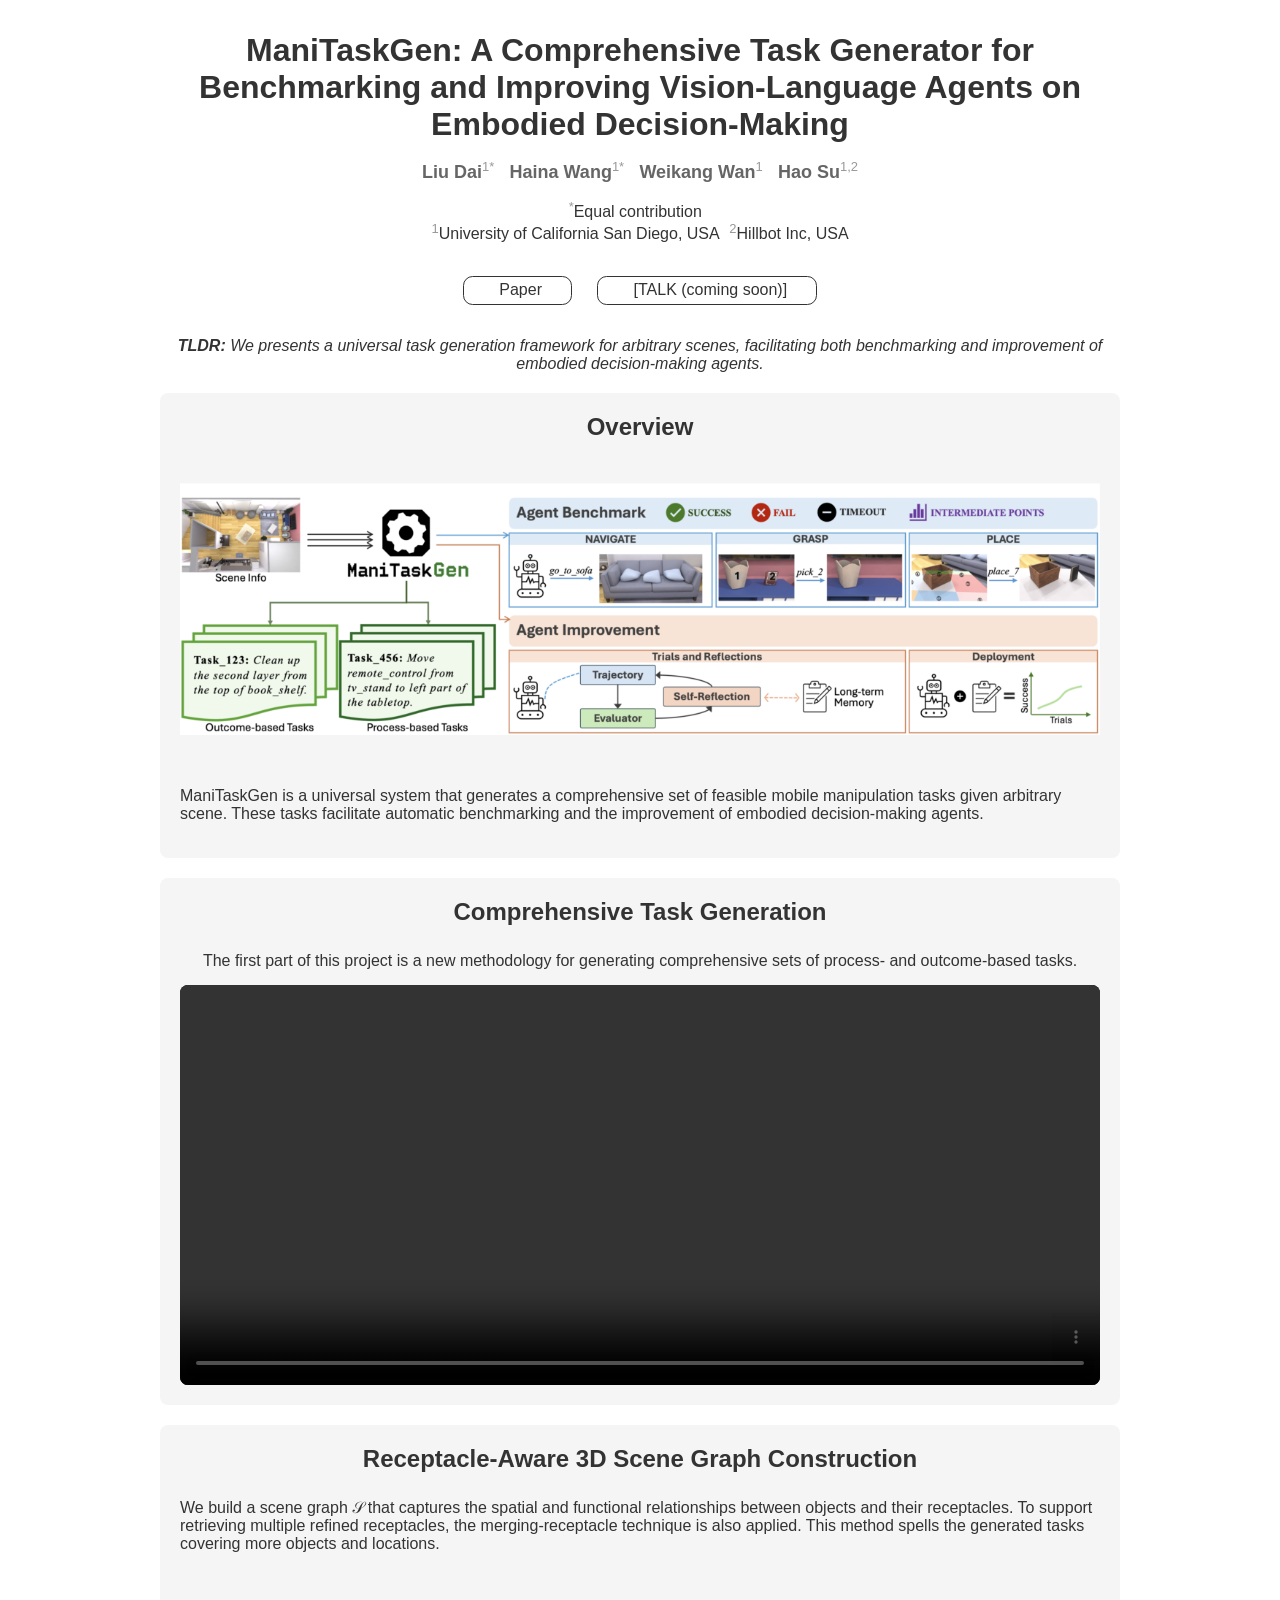
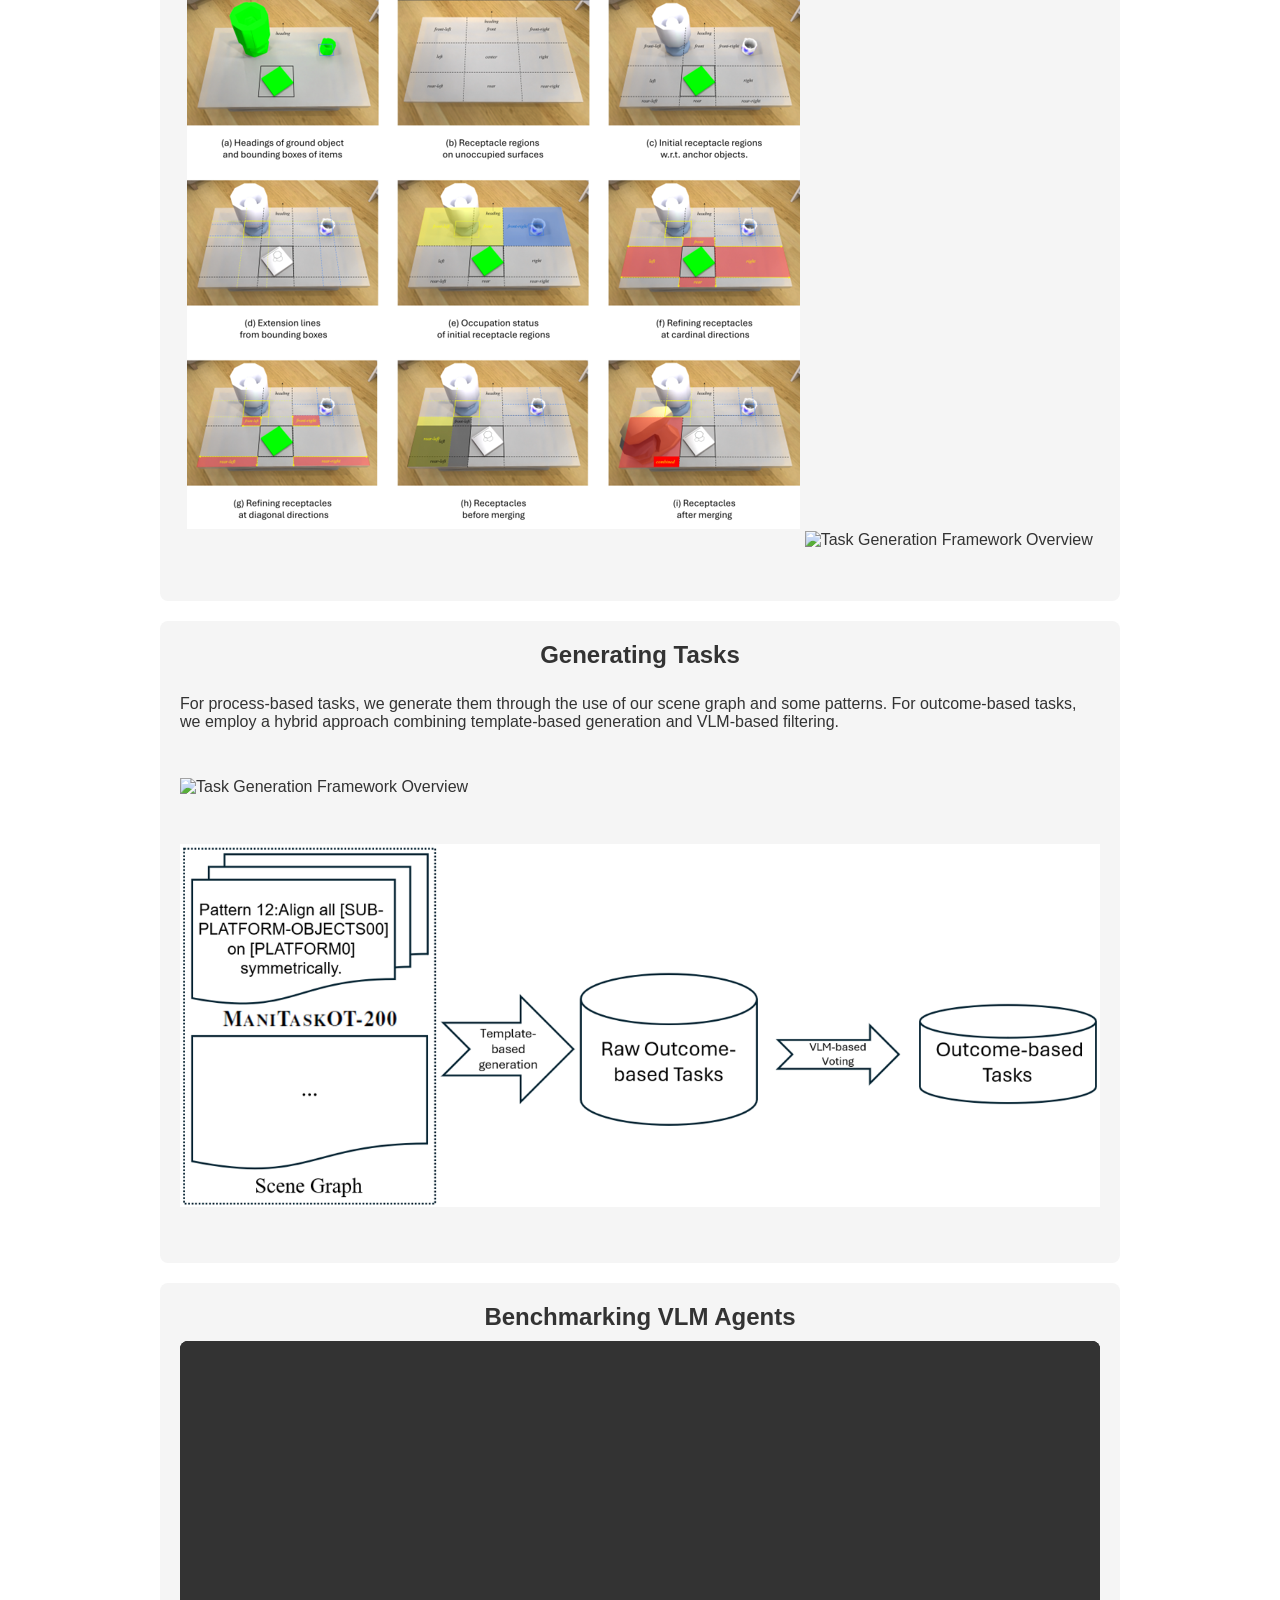
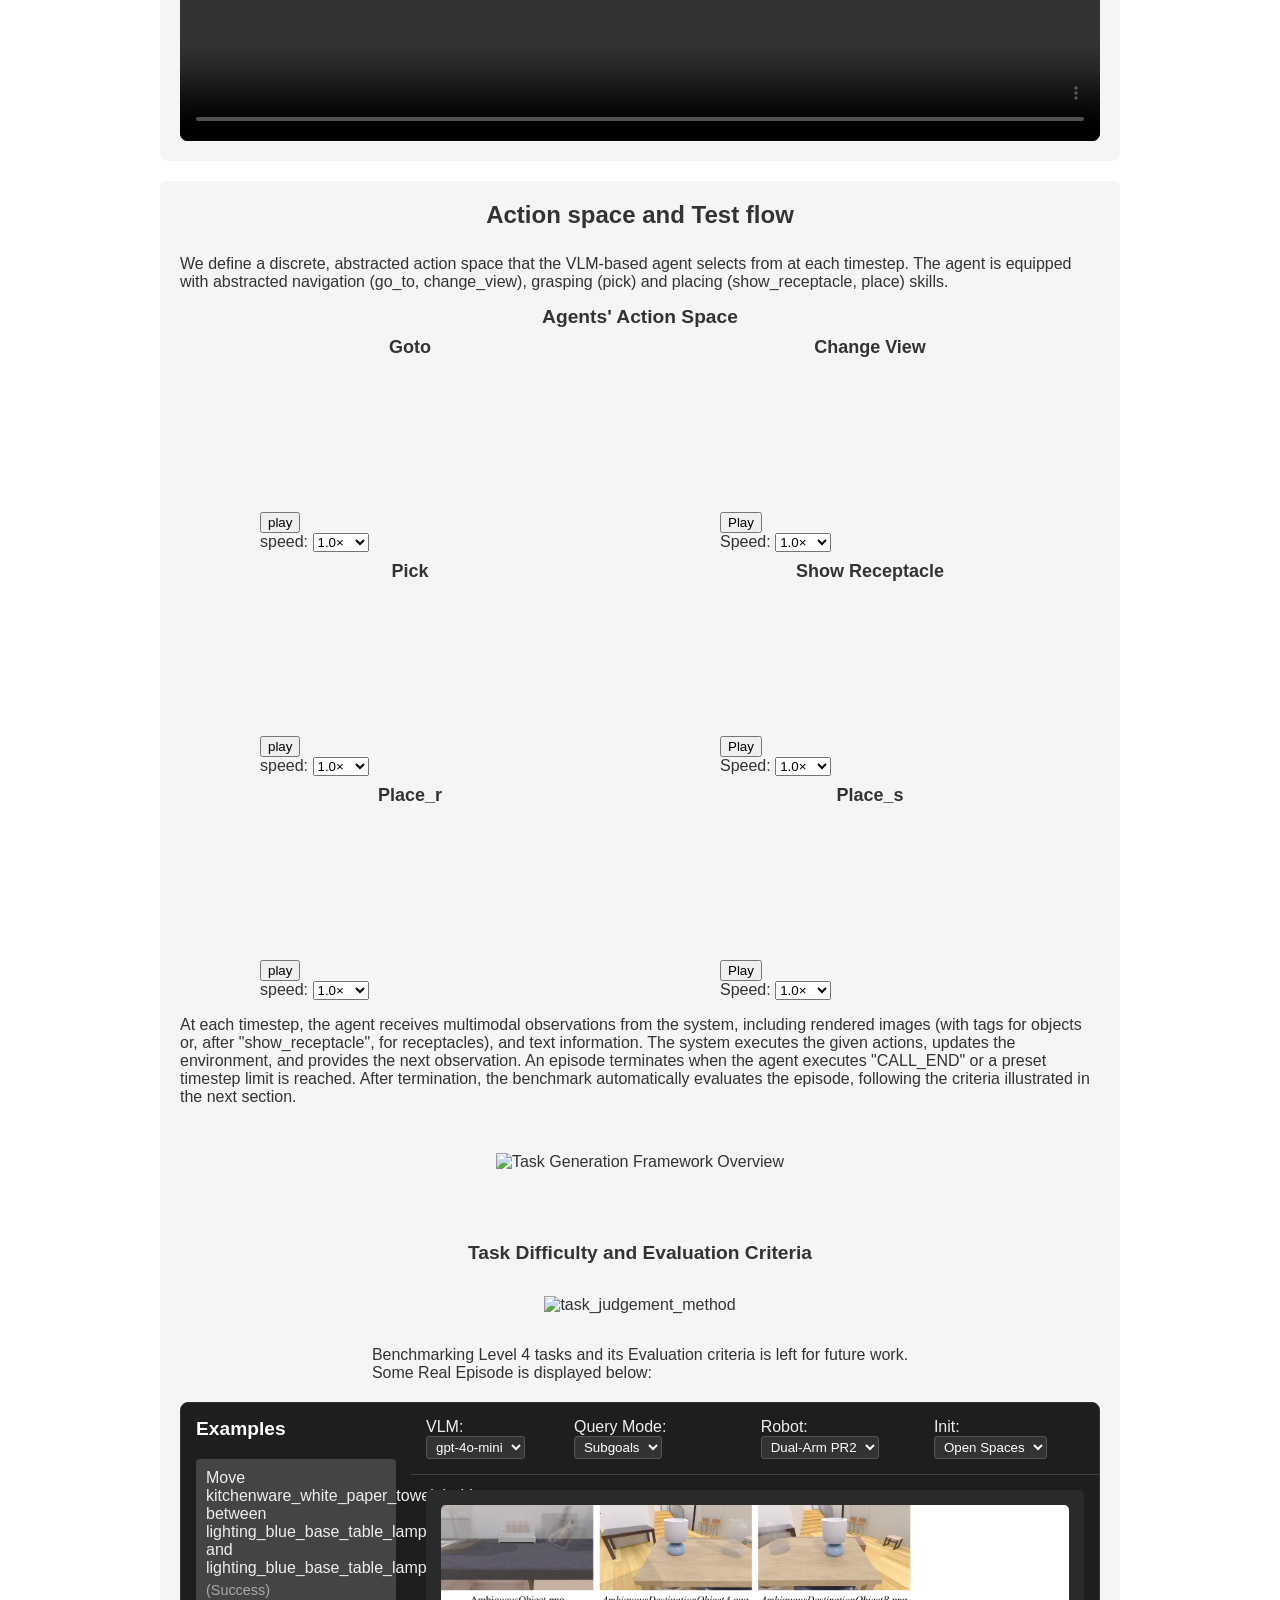
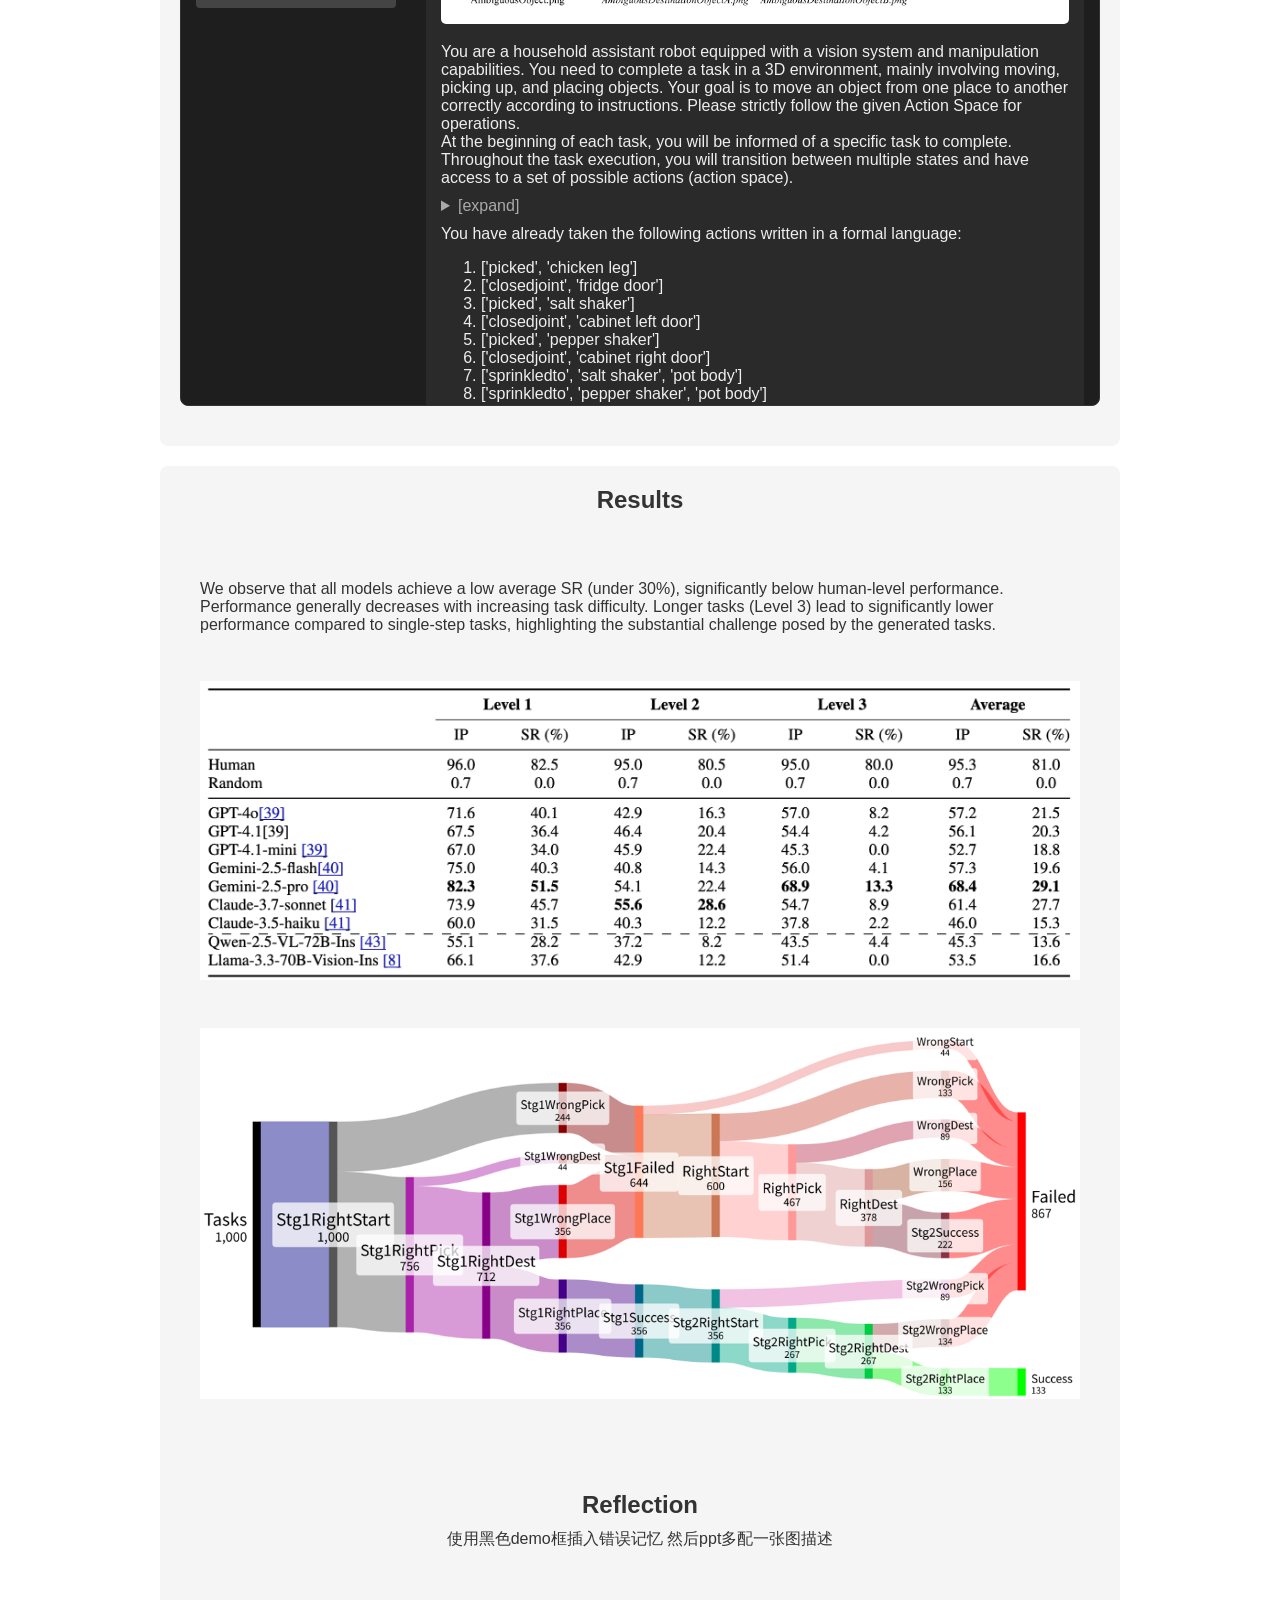
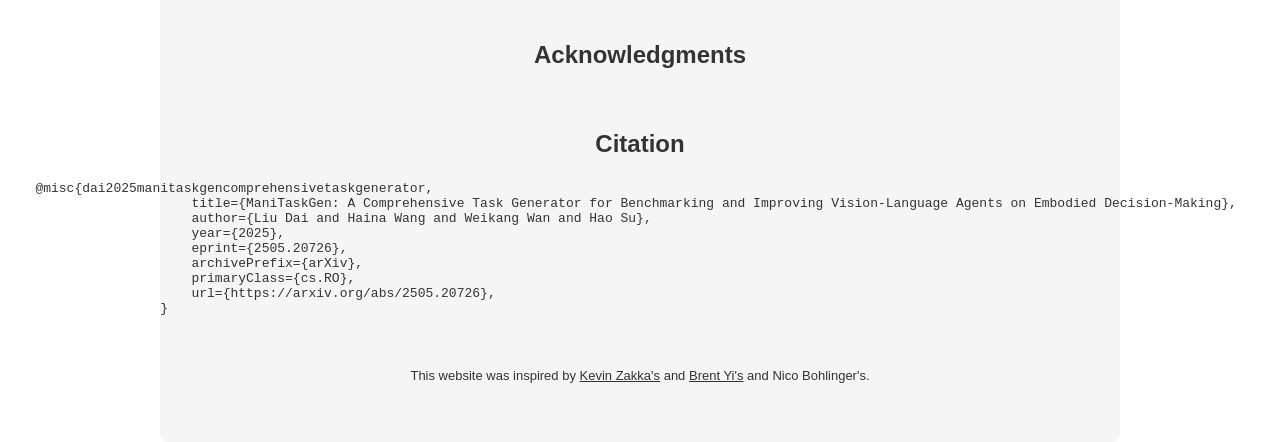
==== index.html @ 6627d614 "updated" ====
<!DOCTYPE html>
<html lang="en">

<head>
    <meta charset="UTF-8">
     <title>ManiTaskGen: A Comprehensive Task Generator for
Benchmarking and Improving Vision-Language
Agents on Embodied Decision-Making</title>
    <link rel="stylesheet" href="custom.css">
    <link rel="icon" type="image/x-icon" href="./images/favicon.png">
</head>

<body>
    <h1 hidden></h1>

    <script src="https://kit.fontawesome.com/02e2ed10b8.js" crossorigin="anonymous"></script>

    <div>
        <div id="title-container">
            <p id="paper-title">ManiTaskGen: A Comprehensive Task Generator for
Benchmarking and Improving Vision-Language
Agents on Embodied Decision-Making</p>

            <div id="authors">
                <div>
                    <a class="author" href="https://liudai.notion.site/" target="_blank">Liu Dai<sup>1*</sup></a>
                    <a class="author" href="https://www.linkedin.com/in/haina-wang-58b91032b/" target="_blank">Haina Wang<sup>1*</sup></a>
                    <a class="author" href="https://www.ias.informatik.tu-darmstadt.de/Team/NicoBohlinger"
                        target="_blank">Weikang Wan<sup>1</sup></a>
                    <a class="author" href="https://cseweb.ucsd.edu/~haosu/" target="_blank">Hao Su<sup>1,2</sup></a>
                </div>
            </div>

            <div id="affiliations">
                <p class="affiliation"><sup>*</sup>Equal contribution</p>
                <p class="affiliation"><sup>1</sup>University of California San Diego, USA</p>
                <p class="affiliation"><sup>2</sup>Hillbot Inc, USA</p>
            </div>
        </div>

        <div id="social-buttons">
            <a href="https://arxiv.org/abs/2505.20726" target="_blank" class="social-button">
                <i class="fa fa-file-pdf"></i>
                <p>Paper</p>
            </a>
            <a href="https://youtu.be/62OBDgrQYw4" target="_blank" class="social-button">
                <i class="fa fa-youtube"></i>
                <p>[TALK (coming soon)]</p>
            </a>
        </div>

        <div id="tldr-container">
            <p id="tldr-text"><span id="tldr-first">TLDR:</span> We presents a universal task generation framework for arbitrary scenes, facilitating
both benchmarking and improvement of embodied decision-making agents. </p>
        </div>

        
        <div class="section-container">
            <p class="section-header">Overview</p>
            
            <!-- 插入图片 -->
            <div class="section-image-container">
                <img src="images/ManiTaskGen_framework.png" alt="Task Generation Framework Overview" class="section-image">
            </div>

            <p class="section-text">
               ManiTaskGen is a universal system that generates a comprehensive set of feasible mobile manipulation tasks given arbitrary scene. These tasks facilitate automatic benchmarking and the improvement of embodied decision-making agents.
            </p>
        </div>

        
        <div class="section-container">
            <p class="section-header">Comprehensive Task Generation </p>
            <p class="section-text">
                The first part of this project is a new methodology for generating comprehensive sets of process- and outcome-based tasks.
            </p>
             <video class="demo-video" controls>
                <source src="videos/task_gen.mp4" type="video/mp4">
            </video>
            
        </div>

        <div class="section-container">
            <p class="section-header">Receptacle-Aware 3D Scene Graph Construction</p>
            <p class="section-text">
                We build a scene graph 𝒮 that captures the spatial and functional relationships between objects and their receptacles. To support retrieving multiple refined receptacles, the merging-receptacle technique is also applied.
                This method spells the generated tasks covering more objects and locations.
            </p>
            <div class="section-image-container">
                <img src="images/receptacles.png" alt="Task Generation Framework Overview" class="section-image">
                <img src="images/heatmap.png" alt="Task Generation Framework Overview" class="section-image">
            </div>
        </div>

        <div class="section-container">
            <p class="section-header">Generating Tasks</p>
            <p class="section-text">
                For process-based tasks, we generate them through the use of our scene graph and some patterns.
                For outcome-based tasks, we employ a hybrid approach combining template-based generation and VLM-based filtering.
            </p>
            <div class="section-image-container">
                <img src="images/atomic_tasks.png" alt="Task Generation Framework Overview" class="section-image">
                <img src="images/outcome_based_tasks.png" alt="Task Generation Framework Overview" class="section-image">
            </div>
        </div>

        

        <div class="section-container">
            <p class="section-header">Benchmarking VLM Agents</p>
            <video class="demo-video" controls>
                <source src="videos/demo.mp4" type="video/mp4">
            </video>
        </div>

       

        

        <div class="section-container">
            <p class="section-header">Action space and Test flow</p>
            <p class="section-text">
                We define a discrete, abstracted action space that the VLM-based agent selects from at each timestep. The agent is equipped with abstracted navigation (go_to, change_view), grasping (pick) and placing (show_receptacle, place) skills.
            </p>

            <div class="section-deployment-video-container">
            <p class="section-deployment-video-container-header">Agents' Action Space</p>
                
                <div class="section-deployment-video-row">
                    <div class="deployment-video-block">
                        <p class="deployment-video-header">Goto</p>
                        <div class="video-container">
                            <video class="control-video">
                                <source src="videos/goto_mp4.mp4" type="video/mp4">
                                Your browser does not support HTML5 video
                            </video>
                            <div class="video-controls">
                                <button class="play-button">play</button>
                                <div class="speed-control">
                                    <label>speed:</label>
                                    <select class="speed-selector">
                                        <option value="0.5">0.5×</option>
                                        <option value="0.75">0.75×</option>
                                        <option value="1" selected>1.0×</option>
                                        <option value="1.5">1.5×</option>
                                    </select>
                                </div>
                            </div>
                        </div>
                    </div>
                    
                    <div class="deployment-video-block">
                        <p class="deployment-video-header">Change View</p>
                        <div class="video-container">
                            <video class="control-video">
                                <source src="videos/change_view_mp4.mp4" type="video/mp4">
                                Your browser does not support HTML5 video
                            </video>
                            <div class="video-controls">
                                <button class="play-button">Play</button>
                                <div class="speed-control">
                                    <label>Speed:</label>
                                    <select class="speed-selector">
                                        <option value="0.5">0.5×</option>
                                        <option value="0.75">0.75×</option>
                                        <option value="1" selected>1.0×</option>
                                        <option value="1.5">1.5×</option>
                                    </select>
                                </div>
                            </div>
                        </div>
                    </div>
                </div>
                
                <div class="section-deployment-video-row">
                    <div class="deployment-video-block">
                        <p class="deployment-video-header">Pick</p>
                        <div class="video-container">
                            <video class="control-video">
                                <source src="videos/pick_mp4.mp4" type="video/mp4">
                                Your browser does not support HTML5 video
                            </video>
                            <div class="video-controls">
                                <button class="play-button">play</button>
                                <div class="speed-control">
                                    <label>speed:</label>
                                    <select class="speed-selector">
                                        <option value="0.5">0.5×</option>
                                        <option value="0.75">0.75×</option>
                                        <option value="1" selected>1.0×</option>
                                        <option value="1.5">1.5×</option>
                                    </select>
                                </div>
                            </div>
                        </div>
                    </div>
                    
                    <div class="deployment-video-block">
                        <p class="deployment-video-header">Show Receptacle</p>
                        <div class="video-container">
                            <video class="control-video">
                                <source src="videos/show_receptacle_mp4.mp4" type="video/mp4">
                                Your browser does not support HTML5 video
                            </video>
                            <div class="video-controls">
                                <button class="play-button">Play</button>
                                <div class="speed-control">
                                    <label>Speed:</label>
                                    <select class="speed-selector">
                                        <option value="0.5">0.5×</option>
                                        <option value="0.75">0.75×</option>
                                        <option value="1" selected>1.0×</option>
                                        <option value="1.5">1.5×</option>
                                    </select>
                                </div>
                            </div>
                        </div>
                    </div>
                </div>

                <div class="section-deployment-video-row">
                    <div class="deployment-video-block">
                        <p class="deployment-video-header">Place_r</p>
                        <div class="video-container">
                            <video class="control-video">
                                <source src="videos/place_r_mp4.mp4" type="video/mp4">
                                Your browser does not support HTML5 video
                            </video>
                            <div class="video-controls">
                                <button class="play-button">play</button>
                                <div class="speed-control">
                                    <label>speed:</label>
                                    <select class="speed-selector">
                                        <option value="0.5">0.5×</option>
                                        <option value="0.75">0.75×</option>
                                        <option value="1" selected>1.0×</option>
                                        <option value="1.5">1.5×</option>
                                    </select>
                                </div>
                            </div>
                        </div>
                    </div>
                    
                    <div class="deployment-video-block">
                        <p class="deployment-video-header">Place_s</p>
                        <div class="video-container">
                            <video class="control-video">
                                <source src="videos/place_s_mp4.mp4" type="video/mp4">
                                Your browser does not support HTML5 video
                            </video>
                            <div class="video-controls">
                                <button class="play-button">Play</button>
                                <div class="speed-control">
                                    <label>Speed:</label>
                                    <select class="speed-selector">
                                        <option value="0.5">0.5×</option>
                                        <option value="0.75">0.75×</option>
                                        <option value="1" selected>1.0×</option>
                                        <option value="1.5">1.5×</option>
                                    </select>
                                </div>
                            </div>
                        </div>
                    </div>
                </div>
               


            </div>

            <p class="section-text">
               At each timestep, the agent receives multimodal observations from the system, including rendered images (with tags for objects or, after "show_receptacle", for receptacles), and text information. The system executes the given actions, updates the environment, and provides the next observation. An episode terminates when the agent executes "CALL_END" or a preset timestep limit is reached. After termination, the benchmark automatically evaluates the episode, following the criteria illustrated in the next section.
            </p>
            <div class="section-image-container">
                <img src="images/testflow.png" alt="Task Generation Framework Overview" class="section-image">
            </div>


            <p class="section-sub-header" style="text-align: center;">Task Difficulty and Evaluation Criteria</p>
            
            <div class="section-image-container">
                <img src="images/task_judgement.png" alt="task_judgement_method" class="section-image">
            </div>


            <div class="task-levels" sylte="text-align: left;">
                              
                <p> Benchmarking Level 4 tasks and its Evaluation criteria is left for future work.</p>
                <p> Some Real Episode is displayed below: </p>
           
            </div>
                
                
                
        

        
        <div class="demo-container">
            <div class="task-panel">
                <h3>Examples</h3>
                <div class="task-item selected">
                <p>Move kitchenware_white_paper_towel_holder between lighting_blue_base_table_lamp and lighting_blue_base_table_lamp</p>
                <p class="task-description">(Success)</p>
                </div>
            </div>
            
            <div class="chat-interface">
                <div class="control-panel">
                <div class="control-group">
                    <label>VLM:</label>
                    <select class="control-select">
                    <option selected>gpt-4o-mini</option>
                    </select>
                </div>
                
                <div class="control-group">
                    <label>Query Mode:</label>
                    <select class="control-select">
                    <option selected>Subgoals</option>
                    </select>
                </div>
                
                <div class="control-group">
                    <label>Robot:</label>
                    <select class="control-select">
                    <option selected>Dual-Arm PR2</option>
                    </select>
                </div>
                
                <div class="control-group">
                    <label>Init:</label>
                    <select class="control-select">
                    <option selected>Open Spaces</option>
                    </select>
                </div>
                </div>
                
                <div class="chat-content">
                <div class="chat-message robot-message">
                    <div class="message-image">
                    <img src="images/steps/success_episode_picture/step0.PNG" alt="Kitchen scene with robot">
                    </div>
                    <div class="message-text">
                    
                    <p>You are a household assistant robot equipped with a vision system and manipulation capabilities. You need to complete a task in a 3D environment, mainly involving moving, picking up, and placing objects. Your goal is to move an object from one place to another correctly according to instructions. Please strictly follow the given Action Space for operations.</p>
                    
                    <p>At the beginning of each task, you will be informed of a specific task to complete. Throughout the task execution, you will transition between multiple states and have access to a set of possible actions (action space).</p>

                    <details class="expandable">
                        <summary>[expand]</summary>
                        <div class="expanded-content">
                        <p>['chicken leg', 'cabinet right door', 'cabinet left door', 'cabinet', 'stove on the left', 'stove on the right', 'counter top on the left', 'counter top on the right', 'pot lid', 'pot body', 'pot bottom', 'stove knob on the right', 'stove knob on the left', 'kitchen sink', 'faucet handle', 'fridge', 'fridge door', 'fridge shelf', 'salt shaker', 'pepper shaker'].</p>
                        
                        <p>Currently, you can see the following objects:<br>
                        "the pot lid is on the stove on the left,<br>
                        the pot body is on the counter top on the right,<br>
                        the chicken leg is on the fridge shelf,<br>
                        the salt shaker is in the cabinet,<br>
                        the pepper shaker is in the cabinet,<br>
                        cabinet right door is partially open,<br>
                        cabinet left door is partially open,<br>
                        fridge door is partially open,<br>
                        stove knob on the right is turned off,<br>
                        stove knob on the left is turned off,<br>
                        faucet handle is turned off"</p>
                        </div>
                    </details>
                    
                    <p>You have already taken the following actions written in a formal language:</p>
                    <ol>
                        <li>['picked', 'chicken leg']</li>
                        <li>['closedjoint', 'fridge door']</li>
                        <li>['picked', 'salt shaker']</li>
                        <li>['closedjoint', 'cabinet left door']</li>
                        <li>['picked', 'pepper shaker']</li>
                        <li>['closedjoint', 'cabinet right door']</li>
                        <li>['sprinkledto', 'salt shaker', 'pot body']</li>
                        <li>['sprinkledto', 'pepper shaker', 'pot body']</li>
                    </ol>
                    
                    <p>Currently, the robot is holding some objects. The right hand is holding pepper shaker. The left hand is holding salt shaker.</p>
                    
                    <p>You just failed at planning for subgoals ['holding', 'pot lid']. So please do not list this subgoals as the first subgoals to achieve in your answer.</p>
                    
                    <p>You are a mobile robot with two arms. You must obey the following commonsense rules:</p>
                    
                    <details class="expandable">
                        <summary>[expand]</summary>
                        <div class="expanded-content">
                        <ol>
                            <li>You must have at least one empty hand before you can pick up an object or open or close a joint.</li>
                            <li>When you sprinkle or pour something into a container, there must not be objects placed on top of the container.</li>
                            <li>You can only take actions on objects that you can see.</li>
                            <li>If you cannot see an object, it may be behind a door or inside drawer.</li>
                            <li>If you cannot see the inside of a space, you must open its door or drawer before you can pick objects from it or place objects inside it.</li>
                        </ol>
                        </div>
                    </details>
                    </div>
                </div>
                
                <div class="chat-message human-message">
                    <div class="message-text">
                    <ol>
                        <li>Open the cabinet left door.</li>
                        <li>Pick up the pot lid from the cabinet.</li>
                        <li>Close the cabinet left door.</li>
                        <li>Place the pot lid on the pot body on the counter top on the right.</li>
                        <li>Turn on the stove knob on the left.</li>
                        <li>Wait for the chicken leg in the pot body to cook.</li>
                    </ol>
                    </div>
                </div>
                </div>
            </div>
            </div>

         
        </div>

        <div class="section-container">
            <p class="section-header">Results</p>
            

            
        
            <div class="section-container">
               
                <p class="section-text">
                    We observe that all models achieve a low average SR (under 30%), significantly below human-level performance. Performance generally decreases with increasing task difficulty. Longer tasks (Level 3) lead to significantly lower performance compared to single-step tasks, highlighting the substantial challenge posed by the generated tasks.
                </p>
                <img src="images/result_table.png" alt="result_table" class="section-image">
                <img src="images/sankey_diagram.png" alt="result_table" class="section-image">
            </div>

        <div class="section-container">
            <p class="section-header">Reflection</p>

            使用黑色demo框插入错误记忆

            然后ppt多配一张图描述


            <p class="section-text">
            </p>
        </div>

        <div class="section-container">
            <p class="section-header">Acknowledgments</p>
            <p class="section-text">
            </p>
        </div>

        
            <p class="section-header">Citation</p>
            <div class="citation-content">
                <pre>@misc{dai2025manitaskgencomprehensivetaskgenerator,
                    title={ManiTaskGen: A Comprehensive Task Generator for Benchmarking and Improving Vision-Language Agents on Embodied Decision-Making}, 
                    author={Liu Dai and Haina Wang and Weikang Wan and Hao Su},
                    year={2025},
                    eprint={2505.20726},
                    archivePrefix={arXiv},
                    primaryClass={cs.RO},
                    url={https://arxiv.org/abs/2505.20726}, 
                }</pre>
            </div>
       

        <div id="website-inspiration">
            <p>This website was inspired by <a href="https://kzakka.com/robopianist/">Kevin Zakka's</a> and <a
                    href="https://brentyi.github.io/tilted/">Brent Yi's</a> and <a href="embodiment-scaling-laws.github.io/">  </a> Nico Bohlinger's</a>.
            </p>
        </div>
    </div>
</body>

<script>
document.addEventListener('DOMContentLoaded', function() {
    // 获取所有视频元素
    const videos = document.querySelectorAll('.control-video');
    
    videos.forEach(video => {
        const container = video.closest('.video-container');
        const playButton = container.querySelector('.play-button');
        const speedSelector = container.querySelector('.speed-selector');
        
        // 播放/暂停功能
        playButton.addEventListener('click', function() {
            if (video.paused || video.ended) {
                video.play();
                playButton.textContent = 'Pause';
            } else {
                video.pause();
                playButton.textContent = 'Play';
            }
        });
        
        // 速度控制功能
        speedSelector.addEventListener('change', function() {
            video.playbackRate = parseFloat(this.value);
        });
        
        // 视频结束后重置按钮
        video.addEventListener('ended', function() {
            playButton.textContent = 'Play';
        });
        
        // 点击视频本身也能播放/暂停
        video.addEventListener('click', function() {
            if (video.paused || video.ended) {
                video.play();
                playButton.textContent = 'Pause';
            } else {
                video.pause();
                playButton.textContent = 'Play';
            }
        });
    });
});
</script>

</html>
---- custom.css ----
body{
    font-family: 'Open Sans', sans-serif;
    max-width: 60em;
    margin: 0 auto;
    color: #333;
    background-color: white;
}

p {
    margin: 0;
}

#title-container {
    display: flex;
    flex-direction: column;
    justify-content: center;
    align-items: center;
    margin-top: 2em;
}

#paper-title {
    font-family: 'Lato', sans-serif;
    font-size: xx-large;
    font-weight: bold;
    text-align: center;
}

#authors{
    margin-top: 1em;
    display: flex;
    flex-wrap: wrap;
    justify-content: center;
}

.author {
    margin-right: 0.6em;
    font-weight: 600;
    color: #666;
    font-size: large;
    text-decoration: none;
}

.ack-author {
    text-decoration: none;
}

.author:hover {
    text-decoration: underline;
}

#authors .author:last-child {
    margin-right: 0;
}

.author sup {
    font-size: small;
    font-weight: normal;
    color: #999;
}

#affiliations {
    margin-top: 1em;
    display: flex;
    flex-wrap: wrap;
    justify-content: center;
}

.affiliation {
    margin-right: 0.6em;
    font-size: medium;
    color: #333;
}

#affiliations .affiliation:last-child {
    margin-right: 0;
}


#affiliations .affiliation:first-child {
    flex: 1 100%;
    text-align: center;
}

.affiliation sup {
    font-size: small;
    font-weight: normal;
    color: #999;
}

#conference-name {
    margin-top: 1em;
    font-size: medium;
    font-weight: bold;
    color: #333;
    text-align: center;
}

#social-buttons {
    margin-top: 2em;
    display: flex;
    justify-content: center;
}

.social-button {
    margin-right: 1.6em;
    font-size: medium;
    color: #333;
    display: flex;
    align-items: center;
    text-decoration: none;
    border: 1px solid #333;
    padding: 0.3em 1.8em;
    border-radius: 0.6em;
    cursor: pointer;
}

.social-button:hover {
    box-shadow: 0 0 0 0.1em #333;
}

.social-button:last-child {
    margin-right: 0;
}

.social-button i {
    margin-right: 0.4em;
}

#tldr-container {
    margin-top: 2em;
    text-align: center;
    font-style: italic;
}

#tldr-first {
    font-weight: bold;
}

.section-container {
    margin-top: 3em;
    display: flex;
    flex-direction: column;
    align-items: center;
}

.section-header {
    font-size: x-large;
    font-weight: bold;
}

.section-sub-header {
    font-size: larger;
    font-weight: bold;
    align-self: normal;
    margin-top: 2em;
}

.section-text {
    margin-top: 1em;
}

.section-text a {
    color: #333;
}

.highlighted-text {
    color: #c49329;
    font-weight: bold;
}

.section-image {
    margin-top: 2em;
    max-width: 100%;
    margin-bottom: 1em;
}

.section-image:last-child {
    margin-bottom: 2em;
}

.section-gif-container {
    display: flex;
}

.section-gif {
    width: 9vw;
    margin-bottom: -1em;
}

.gif-text-morphology-class{
    font-size: large;
    font-weight: bold;
    align-content: center;
    width: 9vw;
    text-align: center;
}

.section-gif-header-container {
    display: flex;
}

.section-gif-header {
    font-size: large;
    font-weight: bold;
    width: 9vw;
    text-align: center;
    margin-bottom: 1em;
}

.section-video {
    margin-top: 1em;
    max-width: 100%;
}

.section-deployment-video-container {
    width: 100%;
}

.section-deployment-video-container-header {
    font-size: larger;
    font-weight: bold;
    text-align: center;
}

.section-deployment-video-row {
    width: 100%;
    display: flex;
    justify-content: space-around;
    margin-top: 0em;
}

.section-deployment-video-container:last-child  {
    margin-top: 3em;
}

.deployment-video-header {
    font-size: large;
    font-weight: bold;
    text-align: center;
    margin-top: 0.5em;
}

.deployment-video {
    margin-top: 0.5em;
    max-width: 300px;
    border-radius: 0.6em;
}

.youtube-iframe {
    margin-top: 1em;
    width: 940.8px;
    height: 529.2px;
    border-radius: 0.6em;
}

.demo-video {
    width: 100%;
    height: 400px;
    border-radius: 8px;
    background-color: #000;
    object-fit: contain;
}

/* custom.css */
.fixed-size-gif {
  width: 448px;
  height: 252px;
  margin-top: 0.5em;
  margin-right: 0.5em;
  object-fit: cover; /* 防止GIF变形 */
}

@media (max-width: 768px) {
    .demo-video {
        height: 300px;
    }
}

.citation-container {
    background-color: #f8f8f8;
    padding: 1em 1em 0.3em 1em;
    margin-top: 1em;
    max-height: 200px;
    max-width: -webkit-fill-available;
    overflow: auto;
}

.citation-container pre,
.citation-container code {
    margin: 0;
    padding: 0;
    white-space: pre;
    line-height: 1.5;
}

#website-inspiration {
    margin-top: 3em;
    text-align: center;
    margin-bottom: 3em;
    font-size: small;
}

#website-inspiration a {
    color: #333;
}


/* 演示容器 */
.demo-container {
    display: flex;
    border-radius: 8px;
    overflow: hidden;
    border: 1px solid #333;
    background-color: #1e1e1e;
    color: #eee;
    max-width: 1000px;
    margin: 20px 0;
}

/* 任务面板 */
.task-panel {
    width: 200px;
    background-color: #1e1e1e;
    padding: 15px;
}

.task-panel h3 {
    margin-top: 0;
    color: white;
    font-size: 1.2em;
}

.task-item {
    background-color: #333;
    padding: 10px;
    border-radius: 4px;
    margin-top: 10px;
    cursor: pointer;
}

.task-item.selected {
    background-color: #444;
}

.task-item p {
    margin: 0;
}

.task-description {
    font-size: 0.9em;
    color: #aaa;
    margin-top: 5px !important;
}

/* 聊天界面 */
.chat-interface {
    flex-grow: 1;
    display: flex;
    flex-direction: column;
}

/* 控制面板 */
.control-panel {
    background-color: #1e1e1e;
    padding: 15px;
    display: flex;
    border-bottom: 1px solid #444;
}

.control-group {
    margin-right: 20px;
}

.control-group label {
    margin-right: 5px;
}

.control-select {
    background-color: #333;
    color: white;
    border: 1px solid #555;
    padding: 2px 5px;
    border-radius: 3px;
}

/* 聊天内容 */
.chat-content {
    flex-grow: 1;
    padding: 15px;
    overflow-y: auto;
    max-height: 500px;
}

.chat-message {
    margin-bottom: 20px;
}

.robot-message {
    background-color: #2a2a2a;
    padding: 15px;
    border-radius: 5px;
}

.human-message {
    background-color: #303030;
    padding: 15px;
    border-radius: 5px;
}

.message-image {
    margin-bottom: 15px;
}

.message-image img {
    max-width: 100%;
    border-radius: 5px;
}

/* 可折叠内容 */
.expandable {
    margin: 10px 0;
}

.expandable summary {
    cursor: pointer;
    color: #aaa;
}

.expanded-content {
    margin-top: 10px;
    padding: 10px;
    background-color: #333;
    border-radius: 5px;
}

.expanded-text-content {
    margin-top: 10px;
    padding: 10px;
    background-color: #f5f5f5;
    border-radius: 5px;
}

/* 章节容器 */
.section-container {
    background-color: #f5f5f5;
    padding: 20px;
    border-radius: 8px;
    margin-top: 20px;
}

.section-header {
    font-size: 1.5em;
    margin-top: 0;
    margin-bottom: 10px;
    font-weight: bold;
}

.section-text {
    margin-bottom: 15px;
}

/* YouTube 嵌入视频 */
.youtube-iframe {
    width: 100%;
    height: 400px;
    border-radius: 8px;
}

/* 响应式设计 */
@media (max-width: 768px) {
    .demo-container {
        flex-direction: column;
    }

    .task-panel {
        width: 100%;
    }

    .control-panel {
        flex-wrap: wrap;
    }

    .control-group {
        margin-bottom: 10px;
        width: 50%;
    }

    .youtube-iframe {
        height: 300px;
    }
}
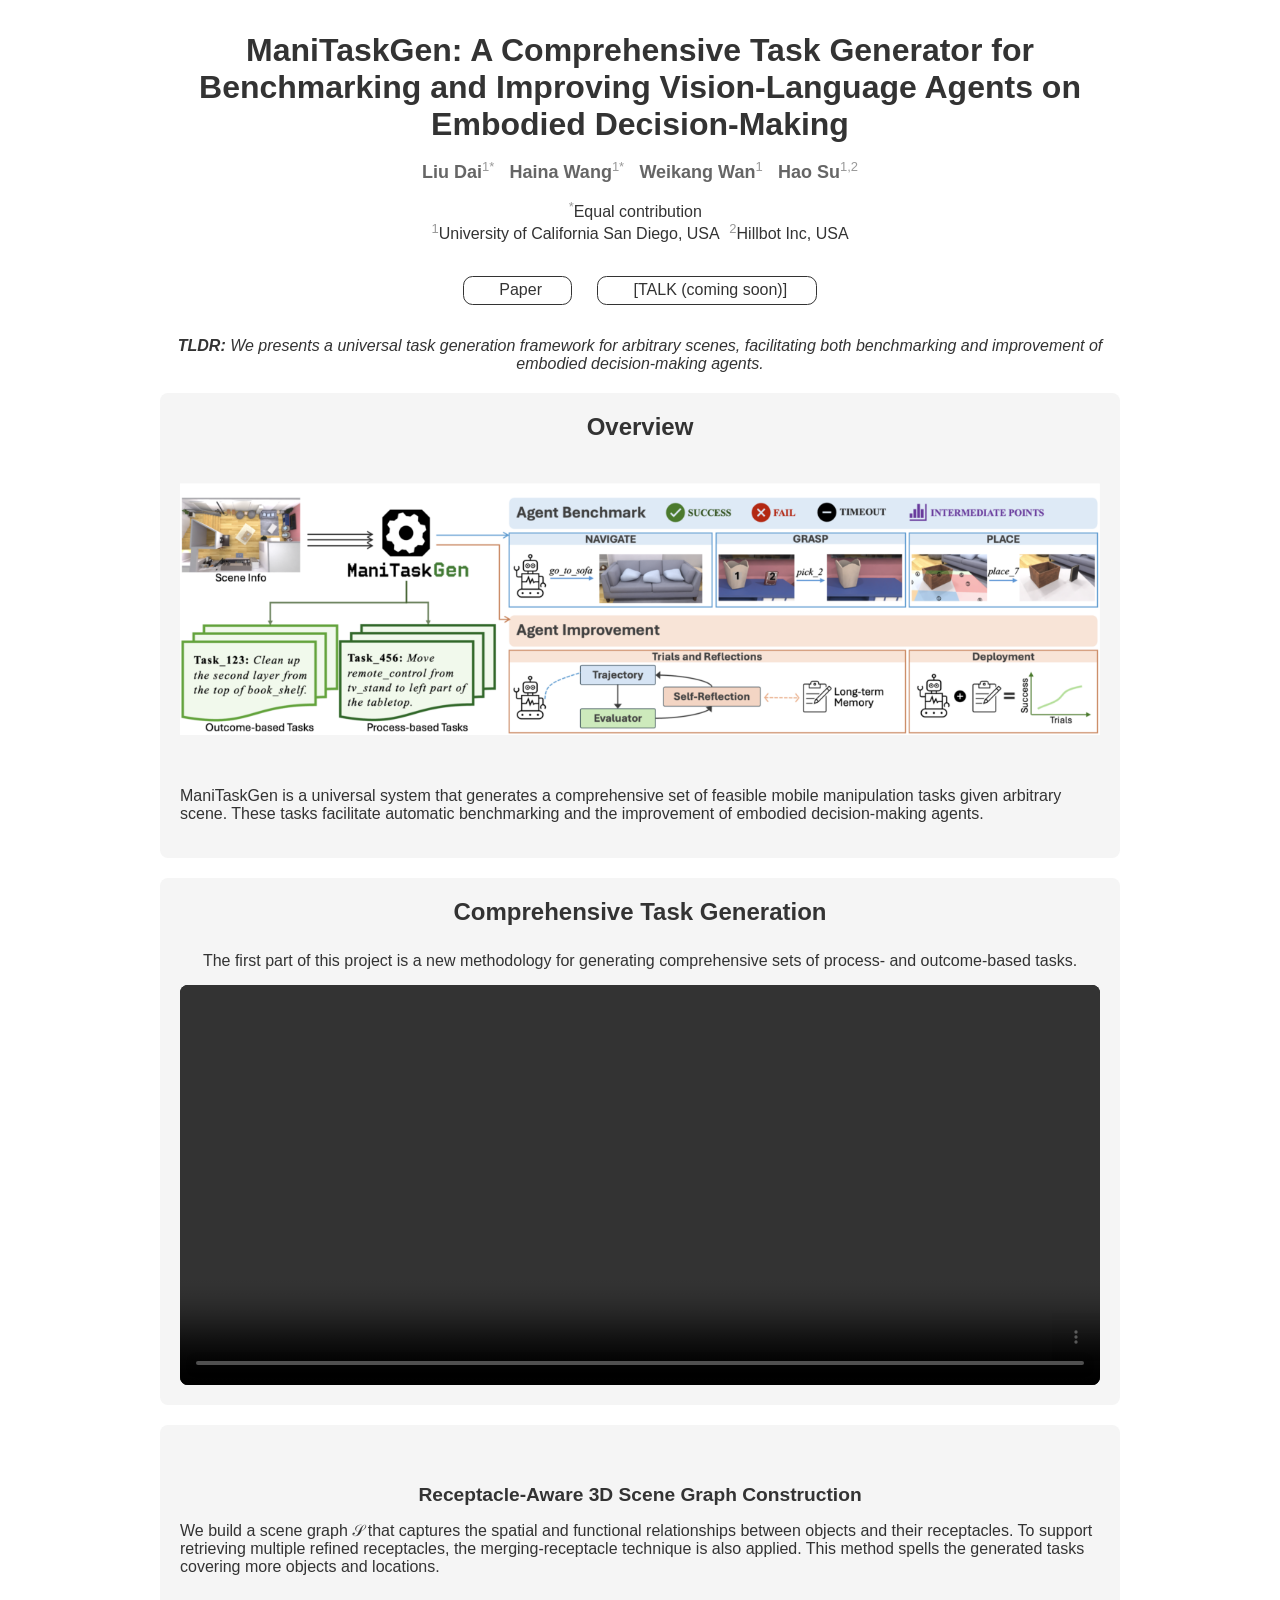
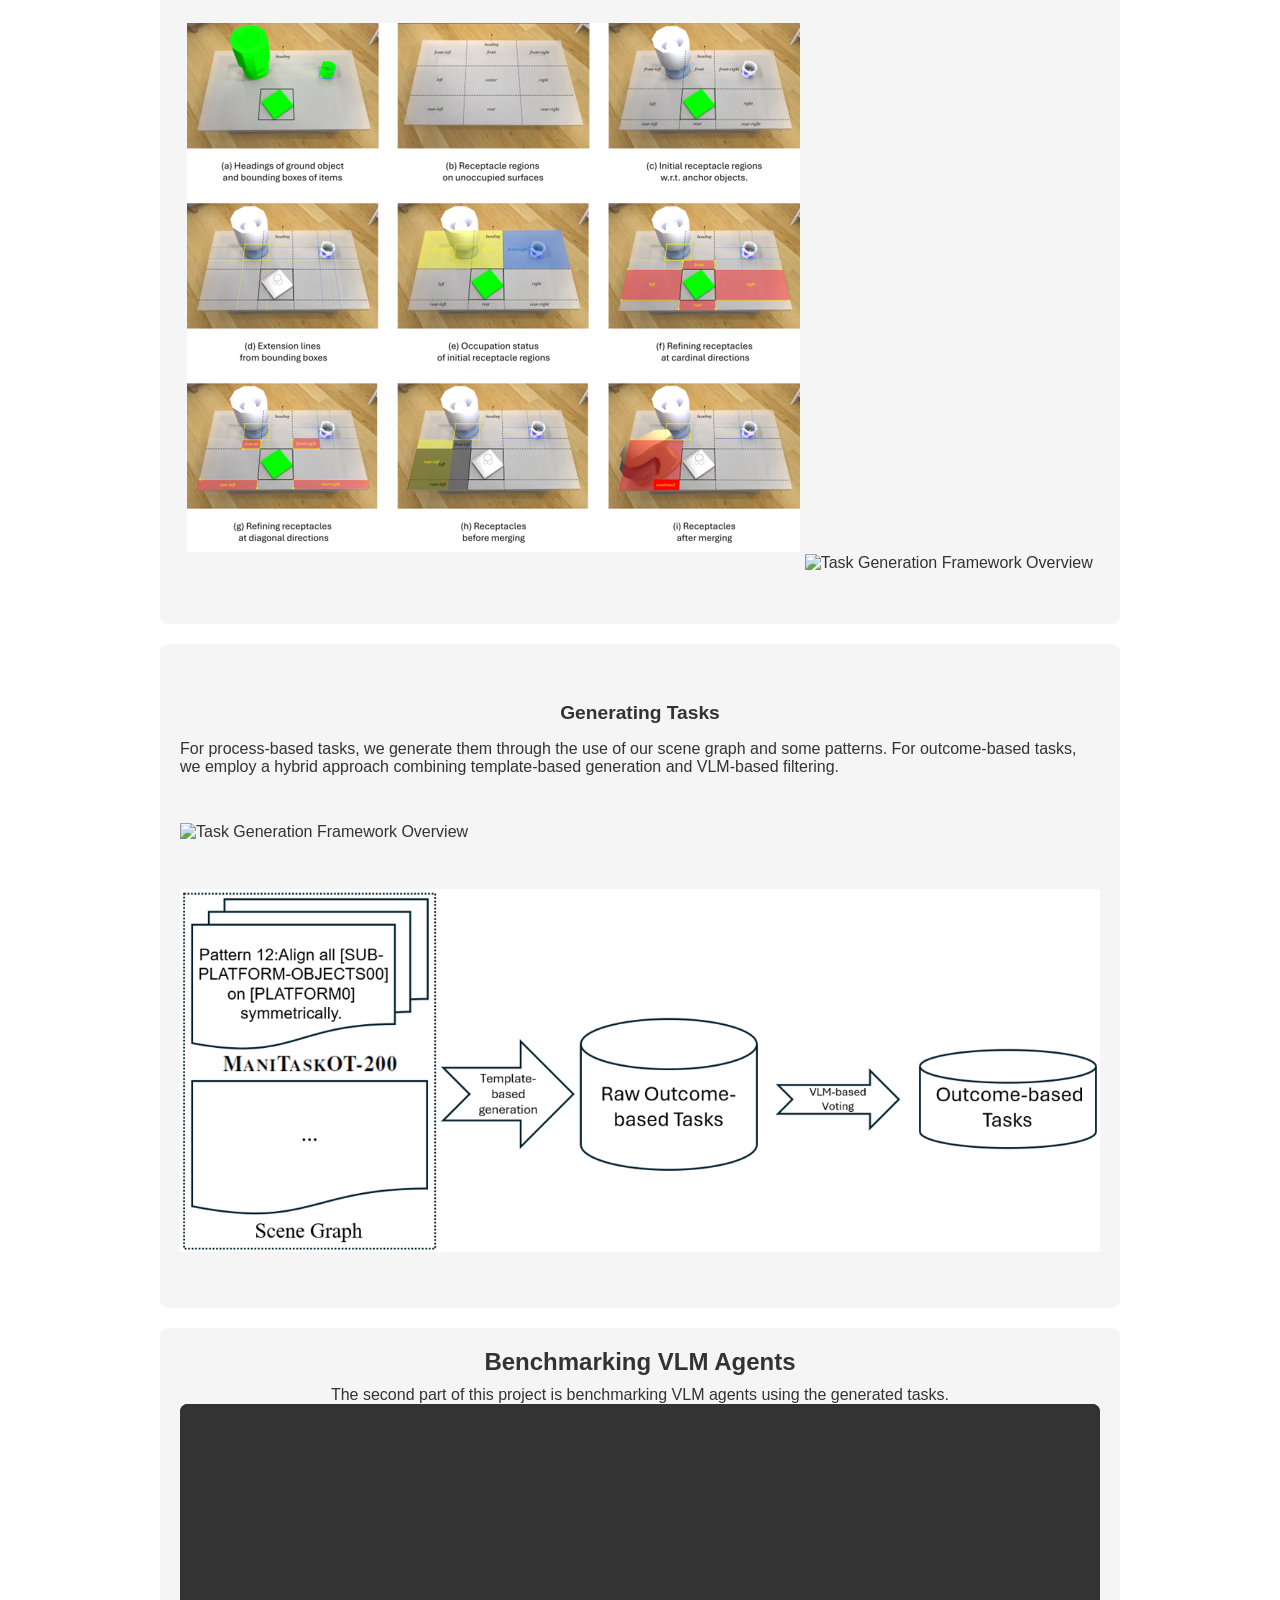
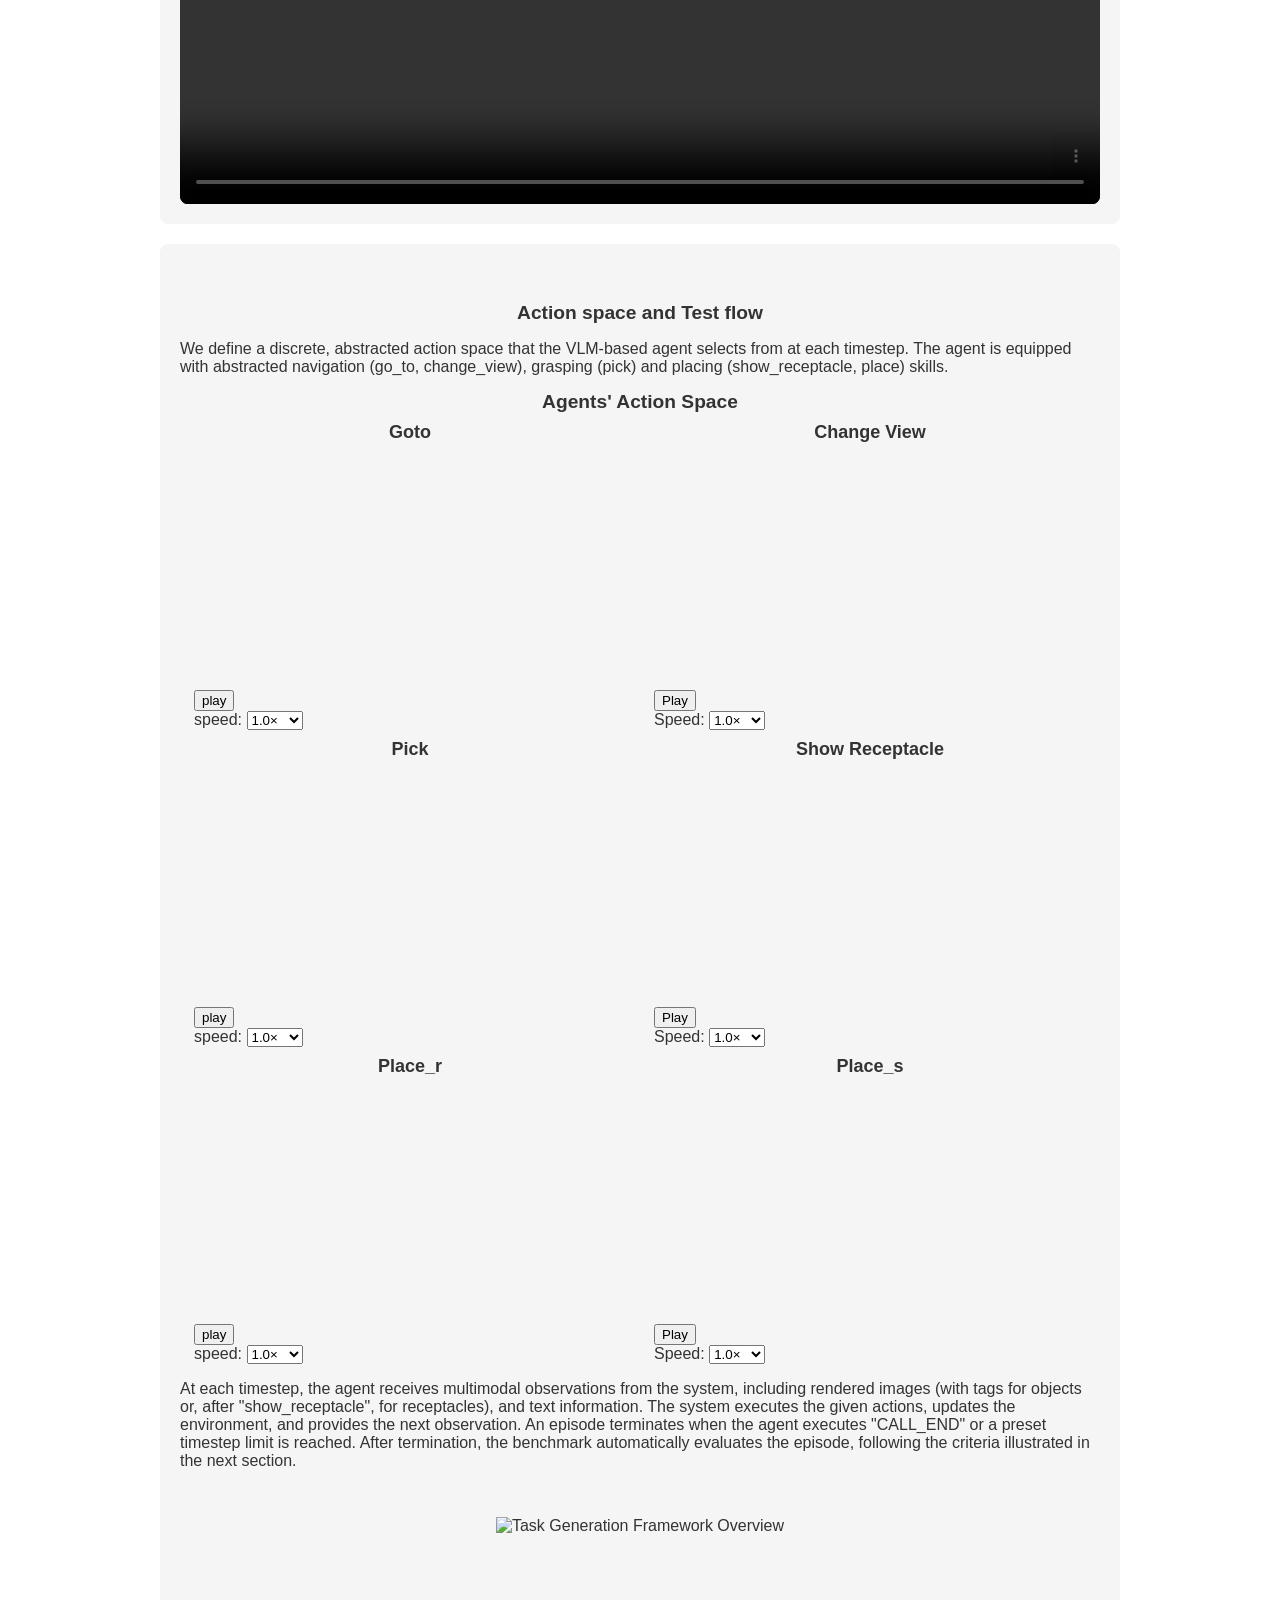
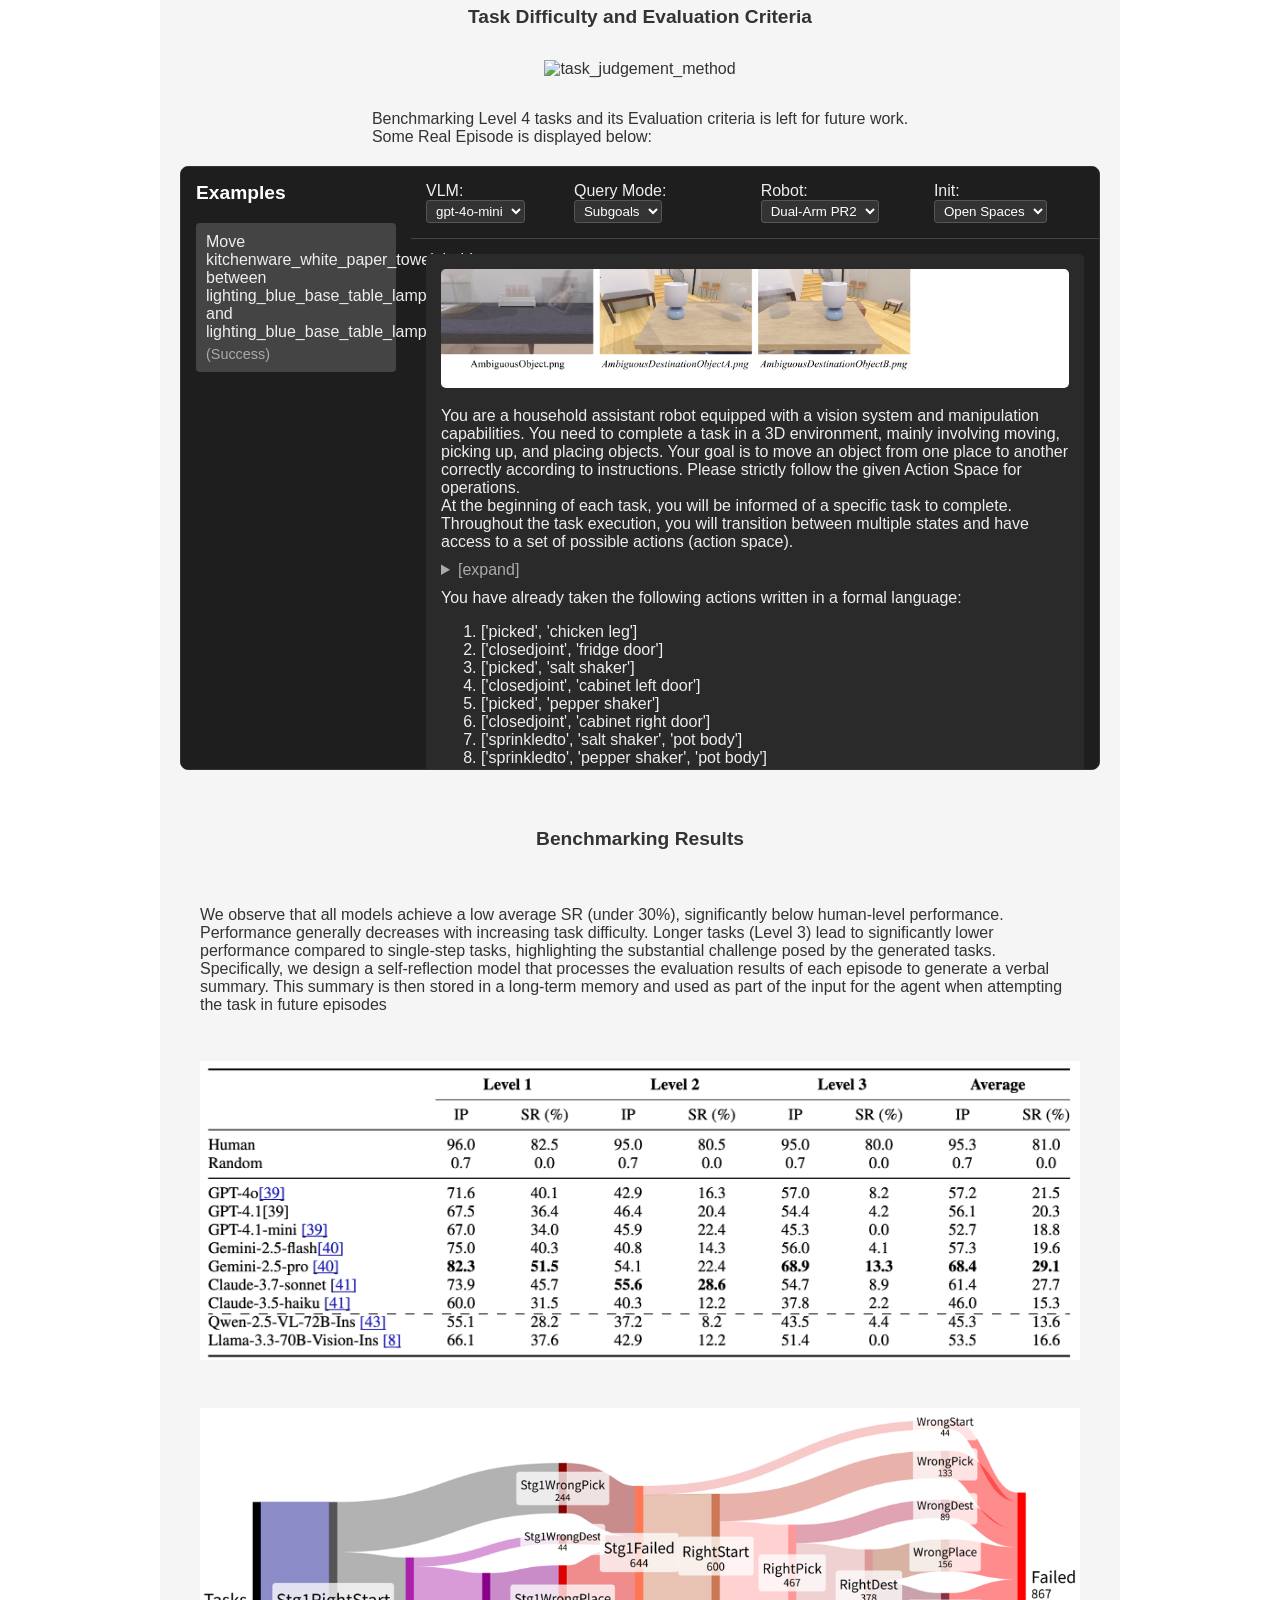
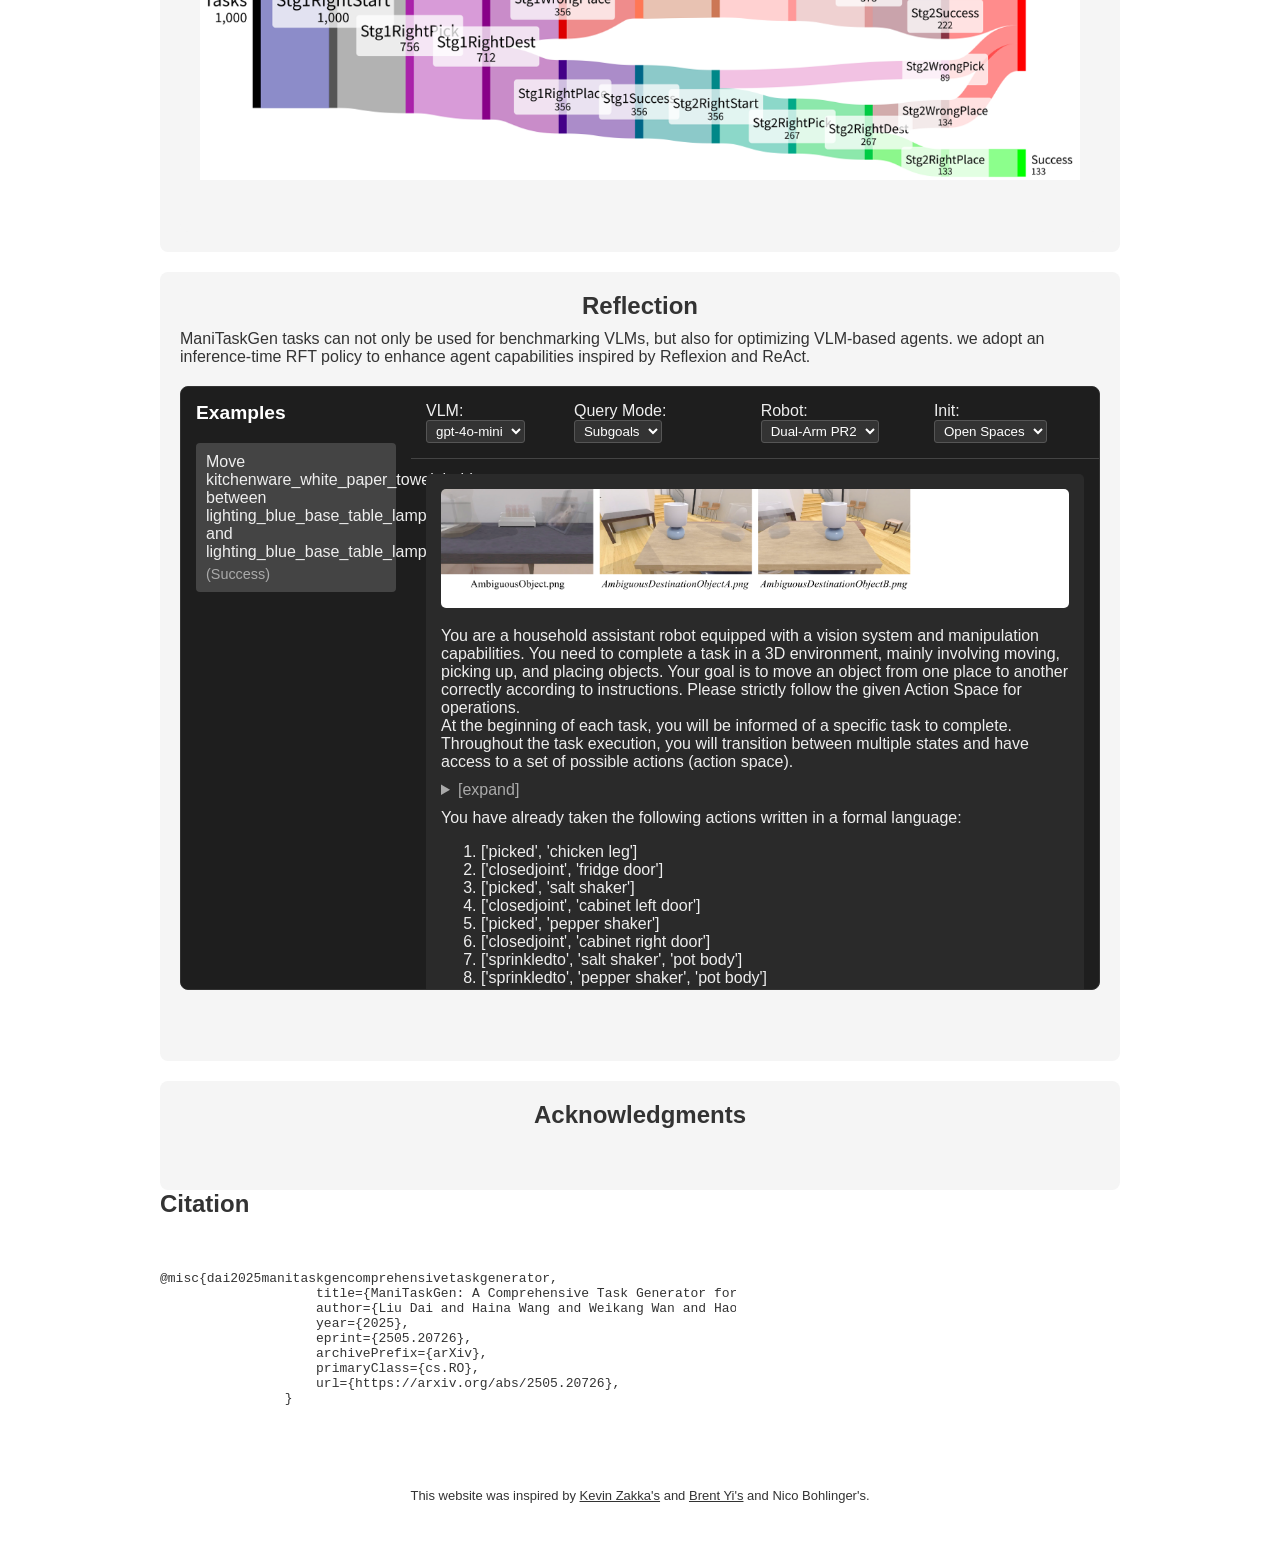
==== commit 1fe12e1f: "modified index" ====
--- a/index.html
+++ b/index.html
@@ -70,7 +70,7 @@
 
         
         <div class="section-container">
-            <p class="section-header">Comprehensive Task Generation </p>
+            <p class="section-header" style="text-align: center;">Comprehensive Task Generation </p>
             <p class="section-text">
                 The first part of this project is a new methodology for generating comprehensive sets of process- and outcome-based tasks.
             </p>
@@ -81,7 +81,7 @@
         </div>
 
         <div class="section-container">
-            <p class="section-header">Receptacle-Aware 3D Scene Graph Construction</p>
+            <p class="section-sub-header" style="text-align: center;">Receptacle-Aware 3D Scene Graph Construction</p>
             <p class="section-text">
                 We build a scene graph 𝒮 that captures the spatial and functional relationships between objects and their receptacles. To support retrieving multiple refined receptacles, the merging-receptacle technique is also applied.
                 This method spells the generated tasks covering more objects and locations.
@@ -93,7 +93,7 @@
         </div>
 
         <div class="section-container">
-            <p class="section-header">Generating Tasks</p>
+            <p class="section-sub-header" style="text-align: center;">Generating Tasks</p>
             <p class="section-text">
                 For process-based tasks, we generate them through the use of our scene graph and some patterns.
                 For outcome-based tasks, we employ a hybrid approach combining template-based generation and VLM-based filtering.
@@ -108,6 +108,8 @@
 
         <div class="section-container">
             <p class="section-header">Benchmarking VLM Agents</p>
+
+            The second part of this project is benchmarking VLM agents using the generated tasks.
             <video class="demo-video" controls>
                 <source src="videos/demo.mp4" type="video/mp4">
             </video>
@@ -118,7 +120,7 @@
         
 
         <div class="section-container">
-            <p class="section-header">Action space and Test flow</p>
+           <p class="section-sub-header" style="text-align: center;">Action space and Test flow</p>
             <p class="section-text">
                 We define a discrete, abstracted action space that the VLM-based agent selects from at each timestep. The agent is equipped with abstracted navigation (go_to, change_view), grasping (pick) and placing (show_receptacle, place) skills.
             </p>
@@ -415,11 +417,7 @@
             </div>
             </div>
 
-         
-        </div>
-
-        <div class="section-container">
-            <p class="section-header">Results</p>
+            <p class="section-sub-header" style="text-align: center;">Benchmarking Results</p>
             
 
             
@@ -428,17 +426,142 @@
                
                 <p class="section-text">
                     We observe that all models achieve a low average SR (under 30%), significantly below human-level performance. Performance generally decreases with increasing task difficulty. Longer tasks (Level 3) lead to significantly lower performance compared to single-step tasks, highlighting the substantial challenge posed by the generated tasks.
+                    
+                    Specifically, we design a self-reflection model that processes the evaluation results of each episode to generate a verbal summary. This summary is then stored in a long-term memory and used as part of the input for the agent when attempting the task in future episodes
+                    
                 </p>
                 <img src="images/result_table.png" alt="result_table" class="section-image">
                 <img src="images/sankey_diagram.png" alt="result_table" class="section-image">
             </div>
+        </div>
+
+            
 
         <div class="section-container">
             <p class="section-header">Reflection</p>
 
-            使用黑色demo框插入错误记忆
-
-            然后ppt多配一张图描述
+            ManiTaskGen tasks can not only be used for benchmarking VLMs, but also for optimizing VLM-based agents. we adopt an inference-time RFT policy to enhance agent capabilities inspired by Reflexion and ReAct.
+
+            
+        <div class="demo-container">
+            <div class="task-panel">
+                <h3>Examples</h3>
+                <div class="task-item selected">
+                <p>Move kitchenware_white_paper_towel_holder between lighting_blue_base_table_lamp and lighting_blue_base_table_lamp</p>
+                <p class="task-description">(Success)</p>
+                </div>
+            </div>
+            
+            <div class="chat-interface">
+                <div class="control-panel">
+                <div class="control-group">
+                    <label>VLM:</label>
+                    <select class="control-select">
+                    <option selected>gpt-4o-mini</option>
+                    </select>
+                </div>
+                
+                <div class="control-group">
+                    <label>Query Mode:</label>
+                    <select class="control-select">
+                    <option selected>Subgoals</option>
+                    </select>
+                </div>
+                
+                <div class="control-group">
+                    <label>Robot:</label>
+                    <select class="control-select">
+                    <option selected>Dual-Arm PR2</option>
+                    </select>
+                </div>
+                
+                <div class="control-group">
+                    <label>Init:</label>
+                    <select class="control-select">
+                    <option selected>Open Spaces</option>
+                    </select>
+                </div>
+                </div>
+                
+                <div class="chat-content">
+                <div class="chat-message robot-message">
+                    <div class="message-image">
+                    <img src="images/steps/success_episode_picture/step0.PNG" alt="Kitchen scene with robot">
+                    </div>
+                    <div class="message-text">
+                    
+                    <p>You are a household assistant robot equipped with a vision system and manipulation capabilities. You need to complete a task in a 3D environment, mainly involving moving, picking up, and placing objects. Your goal is to move an object from one place to another correctly according to instructions. Please strictly follow the given Action Space for operations.</p>
+                    
+                    <p>At the beginning of each task, you will be informed of a specific task to complete. Throughout the task execution, you will transition between multiple states and have access to a set of possible actions (action space).</p>
+
+                    <details class="expandable">
+                        <summary>[expand]</summary>
+                        <div class="expanded-content">
+                        <p>['chicken leg', 'cabinet right door', 'cabinet left door', 'cabinet', 'stove on the left', 'stove on the right', 'counter top on the left', 'counter top on the right', 'pot lid', 'pot body', 'pot bottom', 'stove knob on the right', 'stove knob on the left', 'kitchen sink', 'faucet handle', 'fridge', 'fridge door', 'fridge shelf', 'salt shaker', 'pepper shaker'].</p>
+                        
+                        <p>Currently, you can see the following objects:<br>
+                        "the pot lid is on the stove on the left,<br>
+                        the pot body is on the counter top on the right,<br>
+                        the chicken leg is on the fridge shelf,<br>
+                        the salt shaker is in the cabinet,<br>
+                        the pepper shaker is in the cabinet,<br>
+                        cabinet right door is partially open,<br>
+                        cabinet left door is partially open,<br>
+                        fridge door is partially open,<br>
+                        stove knob on the right is turned off,<br>
+                        stove knob on the left is turned off,<br>
+                        faucet handle is turned off"</p>
+                        </div>
+                    </details>
+                    
+                    <p>You have already taken the following actions written in a formal language:</p>
+                    <ol>
+                        <li>['picked', 'chicken leg']</li>
+                        <li>['closedjoint', 'fridge door']</li>
+                        <li>['picked', 'salt shaker']</li>
+                        <li>['closedjoint', 'cabinet left door']</li>
+                        <li>['picked', 'pepper shaker']</li>
+                        <li>['closedjoint', 'cabinet right door']</li>
+                        <li>['sprinkledto', 'salt shaker', 'pot body']</li>
+                        <li>['sprinkledto', 'pepper shaker', 'pot body']</li>
+                    </ol>
+                    
+                    <p>Currently, the robot is holding some objects. The right hand is holding pepper shaker. The left hand is holding salt shaker.</p>
+                    
+                    <p>You just failed at planning for subgoals ['holding', 'pot lid']. So please do not list this subgoals as the first subgoals to achieve in your answer.</p>
+                    
+                    <p>You are a mobile robot with two arms. You must obey the following commonsense rules:</p>
+                    
+                    <details class="expandable">
+                        <summary>[expand]</summary>
+                        <div class="expanded-content">
+                        <ol>
+                            <li>You must have at least one empty hand before you can pick up an object or open or close a joint.</li>
+                            <li>When you sprinkle or pour something into a container, there must not be objects placed on top of the container.</li>
+                            <li>You can only take actions on objects that you can see.</li>
+                            <li>If you cannot see an object, it may be behind a door or inside drawer.</li>
+                            <li>If you cannot see the inside of a space, you must open its door or drawer before you can pick objects from it or place objects inside it.</li>
+                        </ol>
+                        </div>
+                    </details>
+                    </div>
+                </div>
+                
+                <div class="chat-message human-message">
+                    <div class="message-text">
+                    <ol>
+                        <li>Open the cabinet left door.</li>
+                        <li>Pick up the pot lid from the cabinet.</li>
+                        <li>Close the cabinet left door.</li>
+                        <li>Place the pot lid on the pot body on the counter top on the right.</li>
+                        <li>Turn on the stove knob on the left.</li>
+                        <li>Wait for the chicken leg in the pot body to cook.</li>
+                    </ol>
+                    </div>
+                </div>
+                </div>
+            </div>
+            </div>
 
 
             <p class="section-text">
--- a/custom.css
+++ b/custom.css
@@ -277,21 +277,24 @@
 }
 
 .citation-container {
-    background-color: #f8f8f8;
-    padding: 1em 1em 0.3em 1em;
-    margin-top: 1em;
-    max-height: 200px;
-    max-width: -webkit-fill-available;
-    overflow: auto;
-}
-
-.citation-container pre,
-.citation-container code {
-    margin: 0;
-    padding: 0;
-    white-space: pre;
-    line-height: 1.5;
-}
+  background-color: #f5f5f5;
+  padding: 20px;
+  border-radius: 8px;
+  margin: 20px 0;
+  overflow-wrap: break-word;
+  word-wrap: break-word;
+  word-break: break-word;
+  hyphens: auto;
+}
+
+.citation-content {
+  font-family: monospace;
+  white-space: pre-wrap; /* 保留换行和空格，但允许自动换行 */
+  max-width: 60%;
+  overflow-x: auto; /* 添加水平滚动条，以防内容仍然溢出 */
+}
+
+
 
 #website-inspiration {
     margin-top: 3em;
@@ -383,6 +386,14 @@
     border-radius: 3px;
 }
 
+
+
+/* 或者如果你想要固定尺寸 */
+.control-video {
+    width: 432px;          /* 固定宽度 */
+    height: 243px;         /* 固定高度 */
+    object-fit: cover;     /* 填充整个区域，可能会裁剪一部分内容 */
+}
 /* 聊天内容 */
 .chat-content {
     flex-grow: 1;
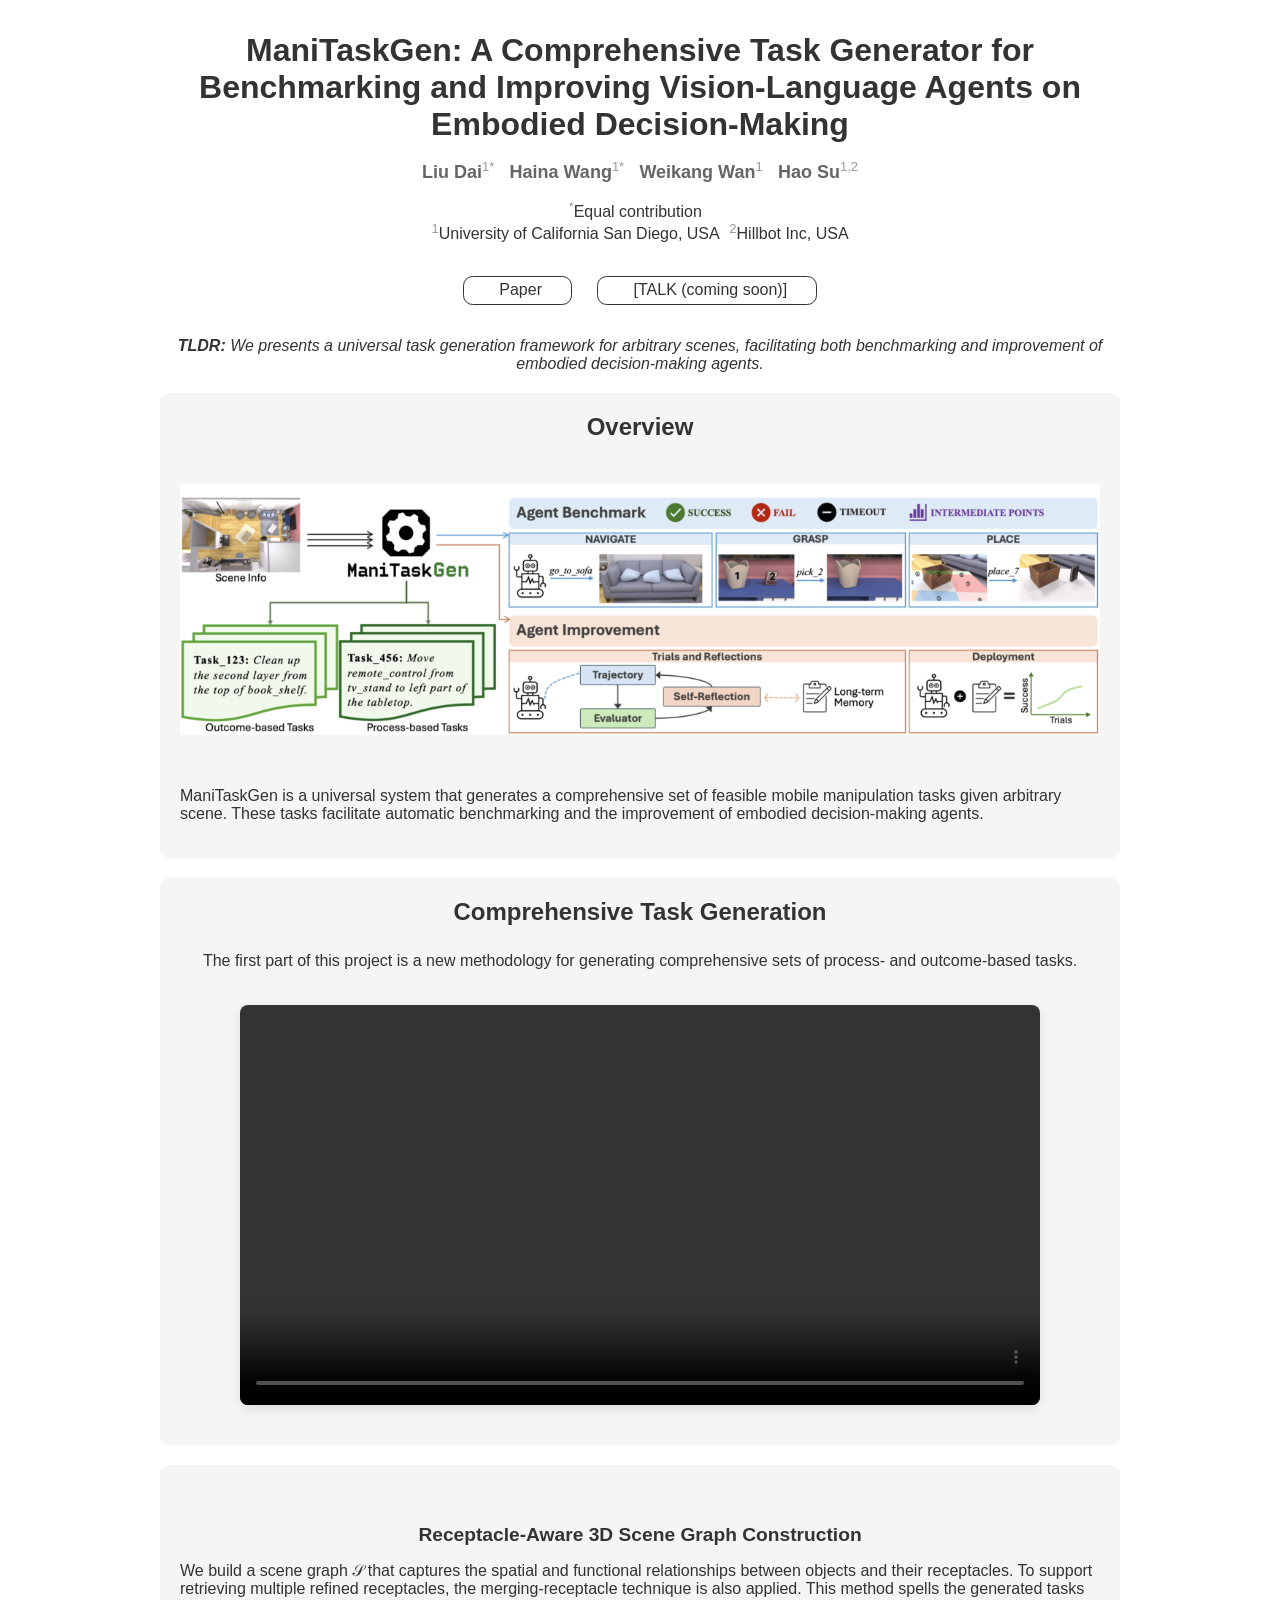
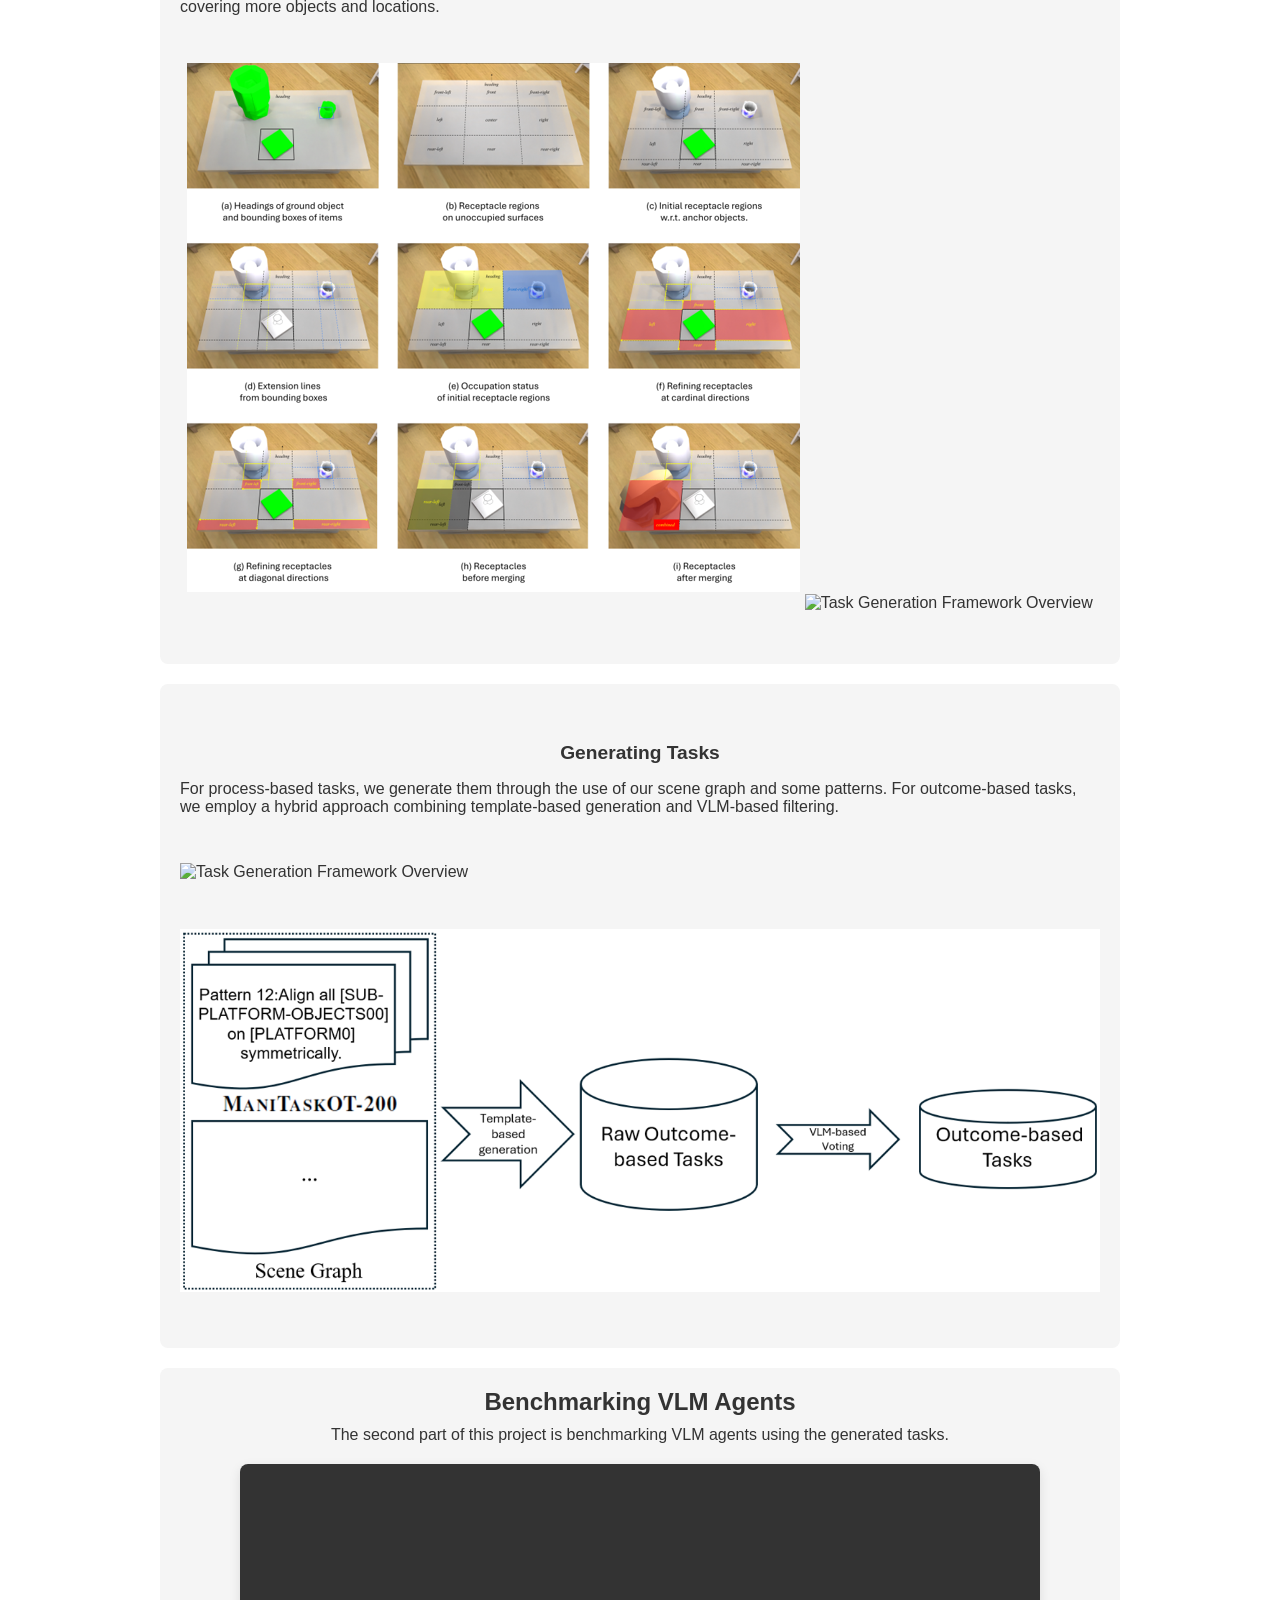
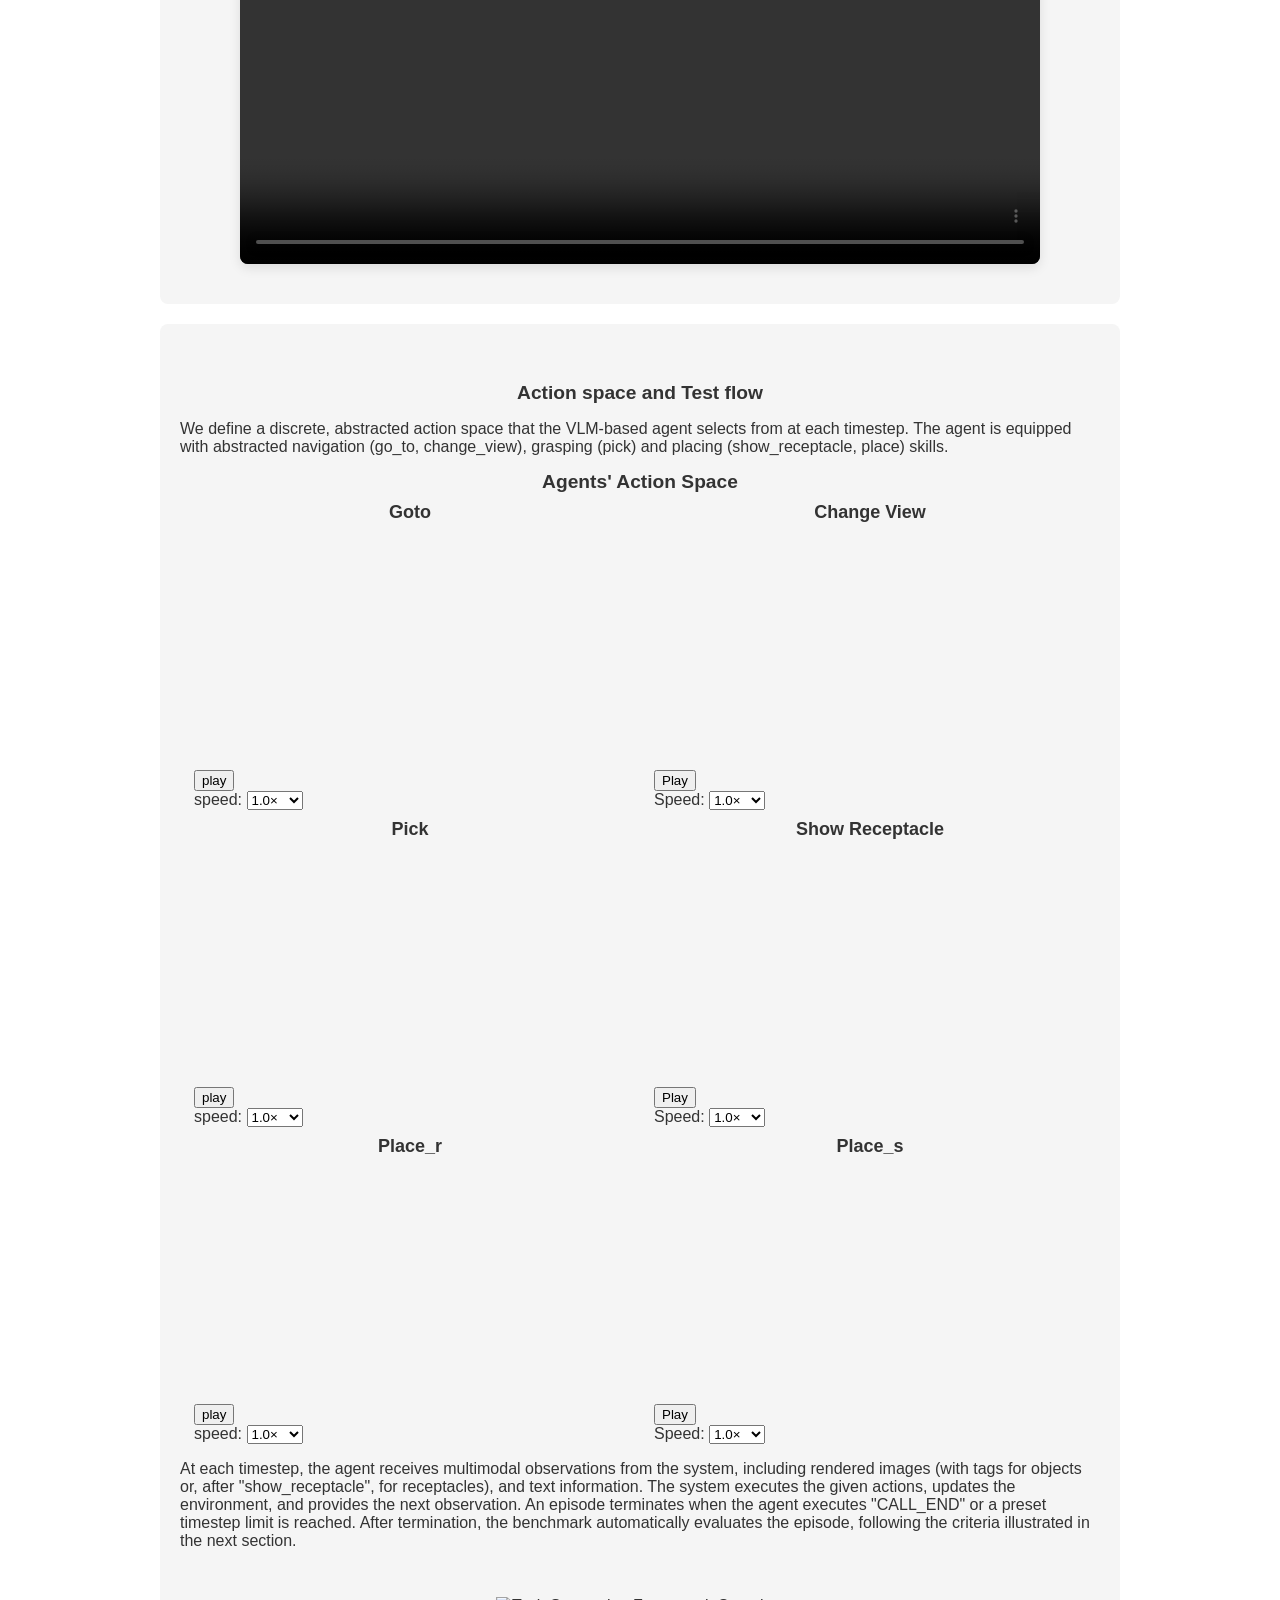
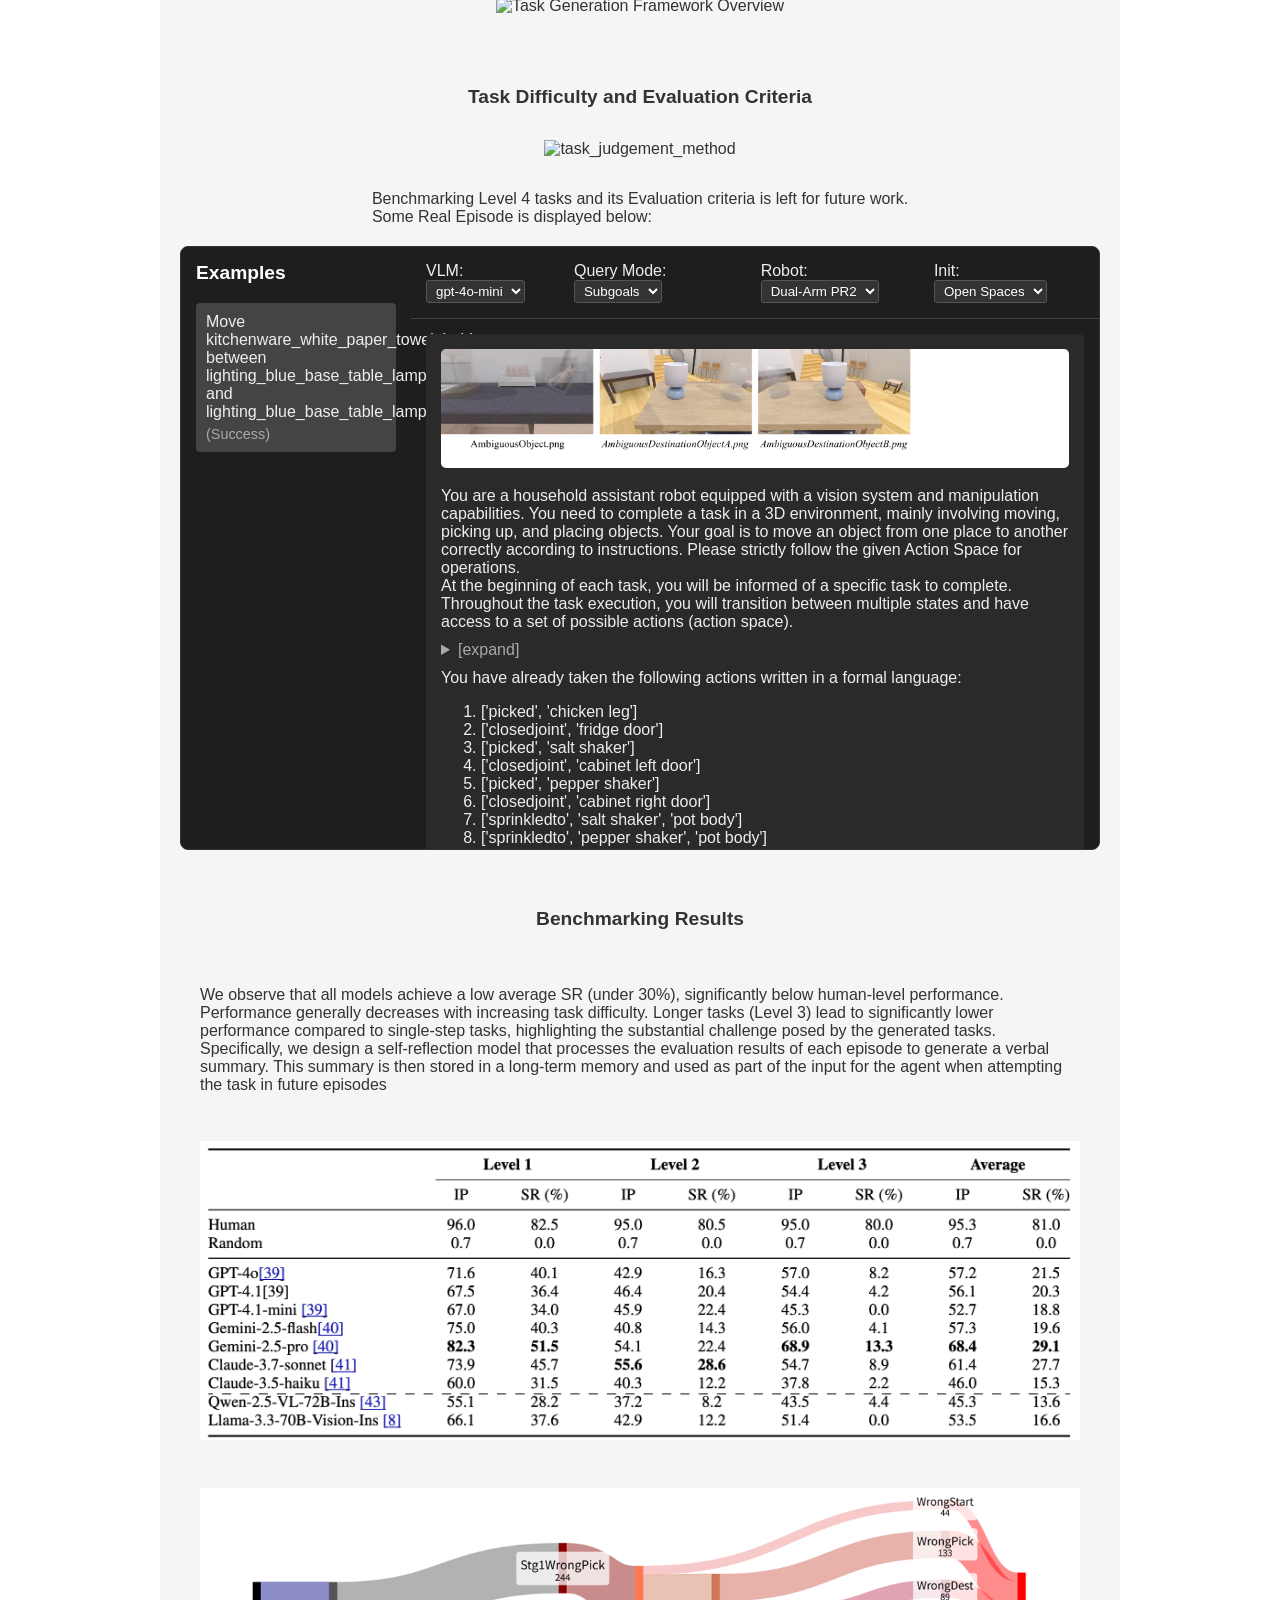
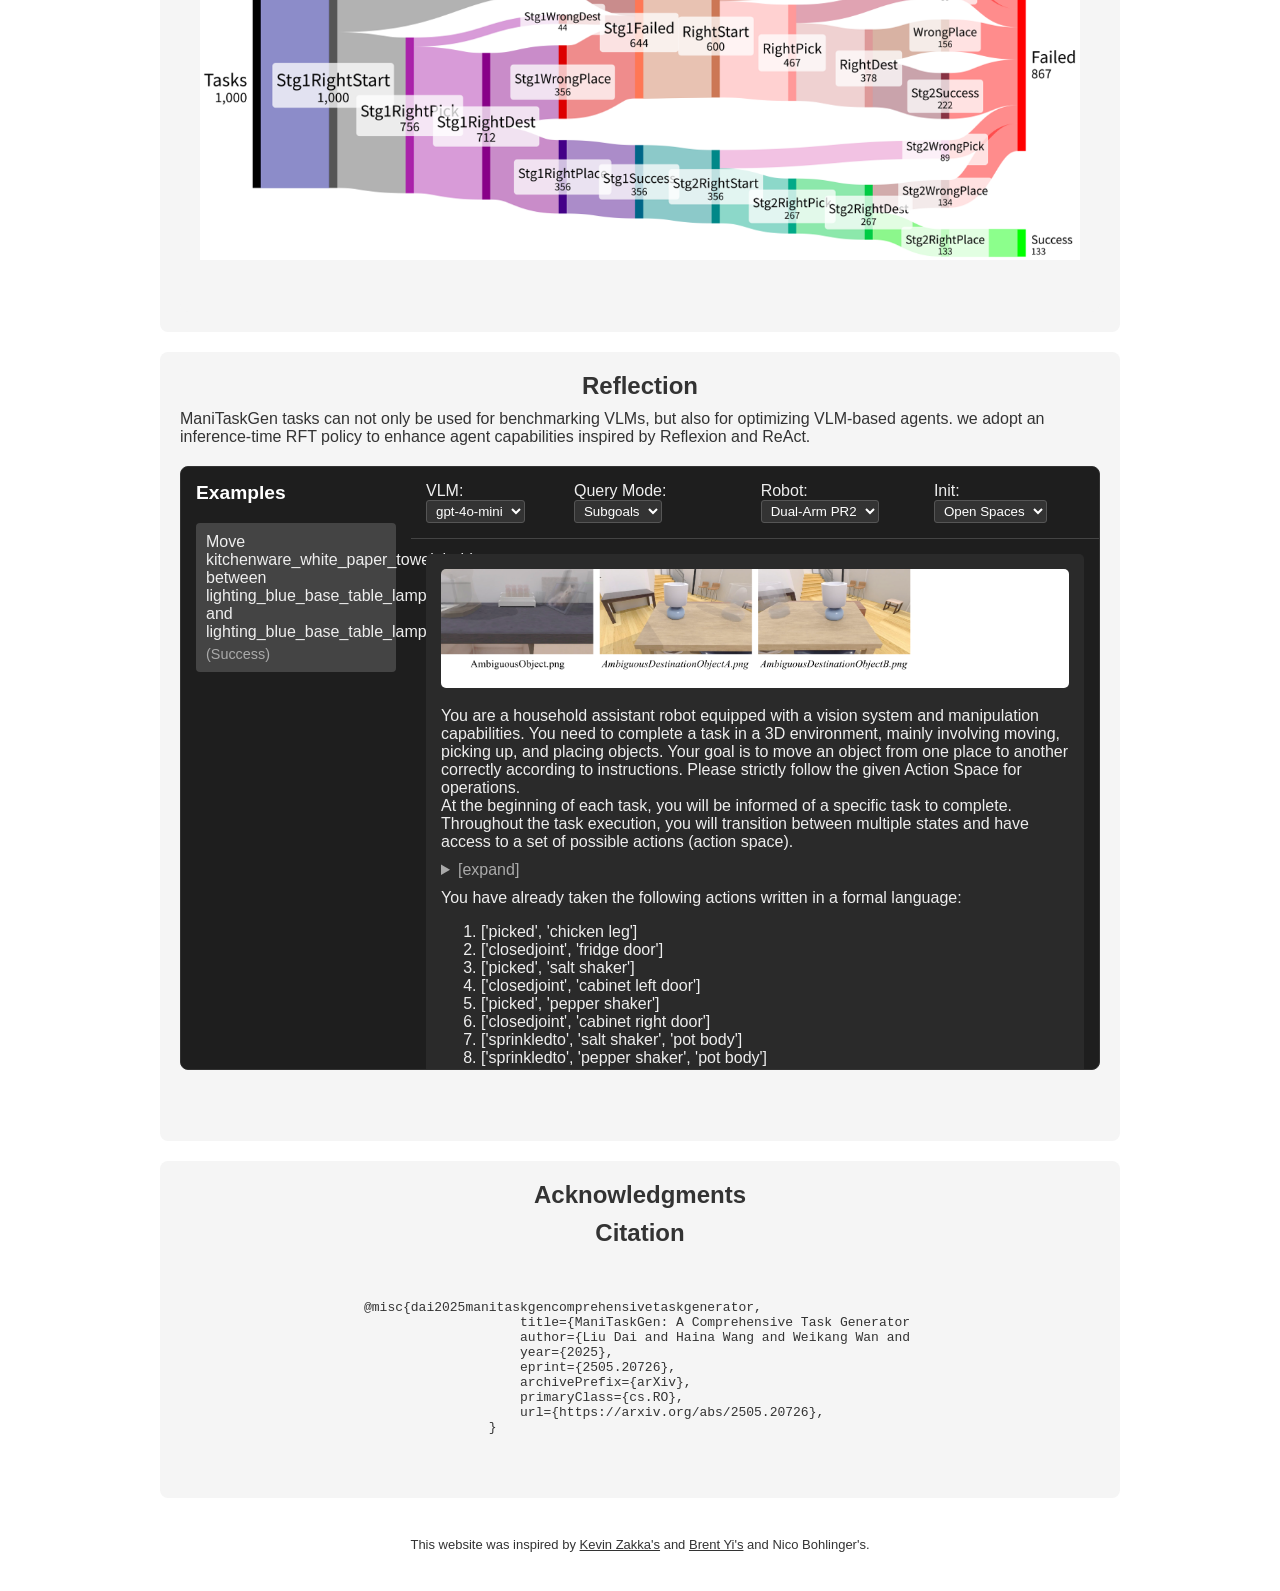
==== commit e0eb8f15: "updated benchmark.mp4 update custom  1  1" ====
--- a/index.html
+++ b/index.html
@@ -111,7 +111,7 @@
 
             The second part of this project is benchmarking VLM agents using the generated tasks.
             <video class="demo-video" controls>
-                <source src="videos/demo.mp4" type="video/mp4">
+                <source src="videos/benchmark.mp4" type="video/mp4">
             </video>
         </div>
 
@@ -570,9 +570,8 @@
 
         <div class="section-container">
             <p class="section-header">Acknowledgments</p>
-            <p class="section-text">
-            </p>
-        </div>
+            
+        
 
         
             <p class="section-header">Citation</p>
@@ -587,7 +586,7 @@
                     url={https://arxiv.org/abs/2505.20726}, 
                 }</pre>
             </div>
-       
+        </div>
 
         <div id="website-inspiration">
             <p>This website was inspired by <a href="https://kzakka.com/robopianist/">Kevin Zakka's</a> and <a
--- a/custom.css
+++ b/custom.css
@@ -255,10 +255,14 @@
 
 .demo-video {
     width: 100%;
-    height: 400px;
+    max-width: 800px;
+    height: auto;
+    display: block;
+    margin: 20px auto;
     border-radius: 8px;
-    background-color: #000;
-    object-fit: contain;
+    box-shadow: 0 4px 12px rgba(0,0,0,0.1);
+    object-fit: cover;  /* 保持完整视频内容 */
+    background: #f8f9fa;  /* 浅色背景替代黑色 */
 }
 
 /* custom.css */
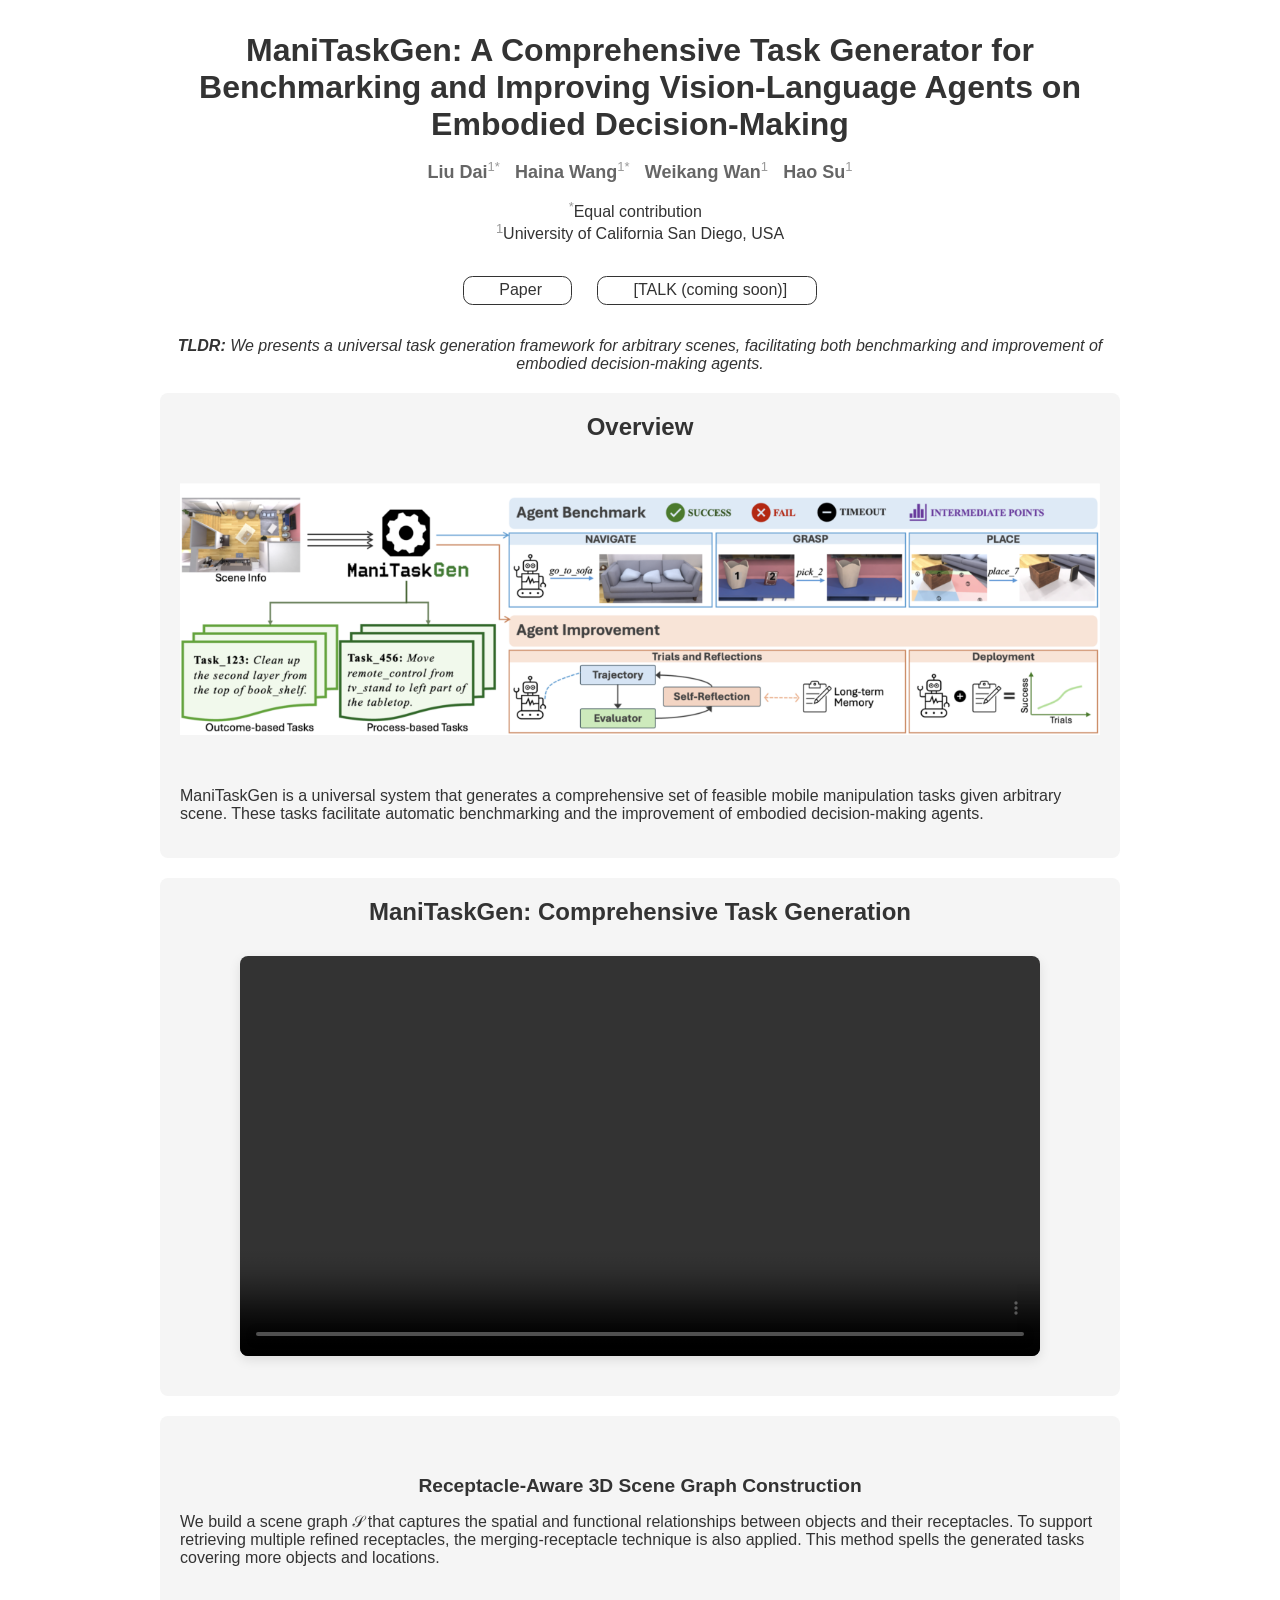
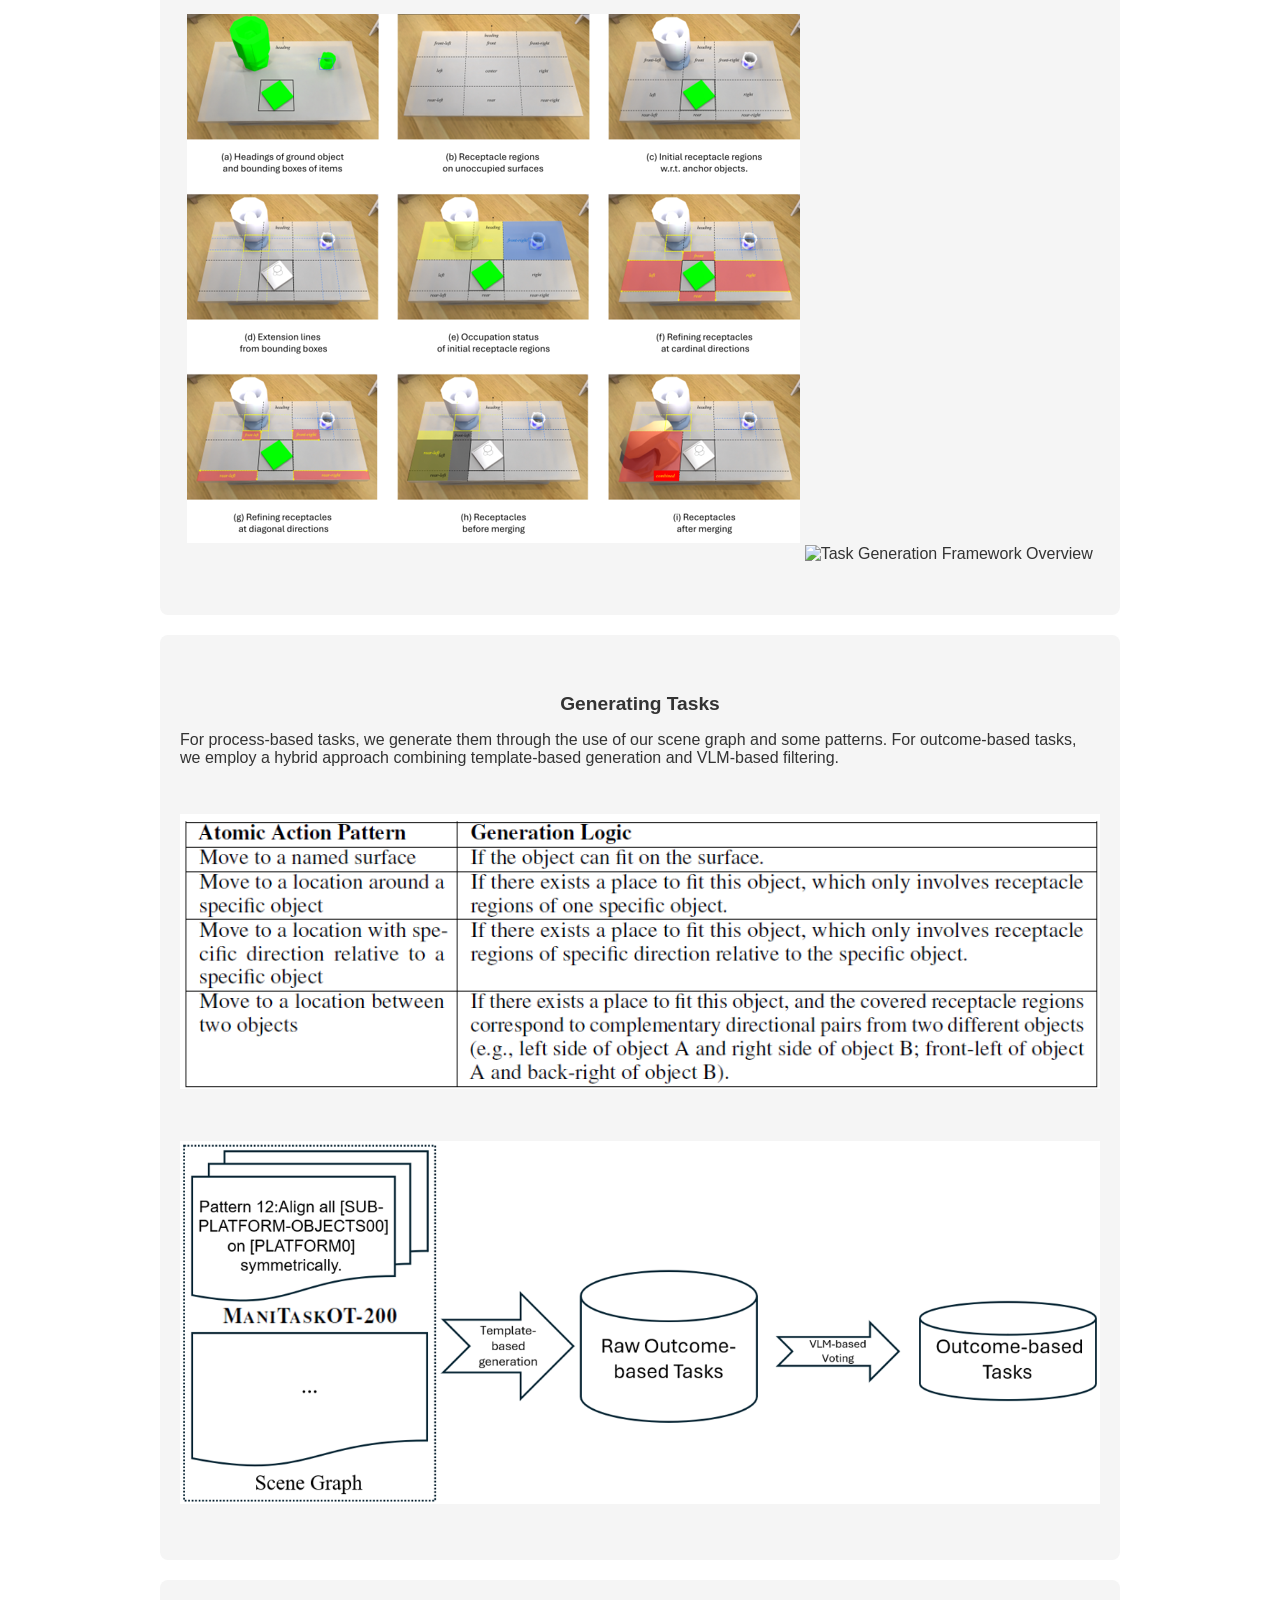
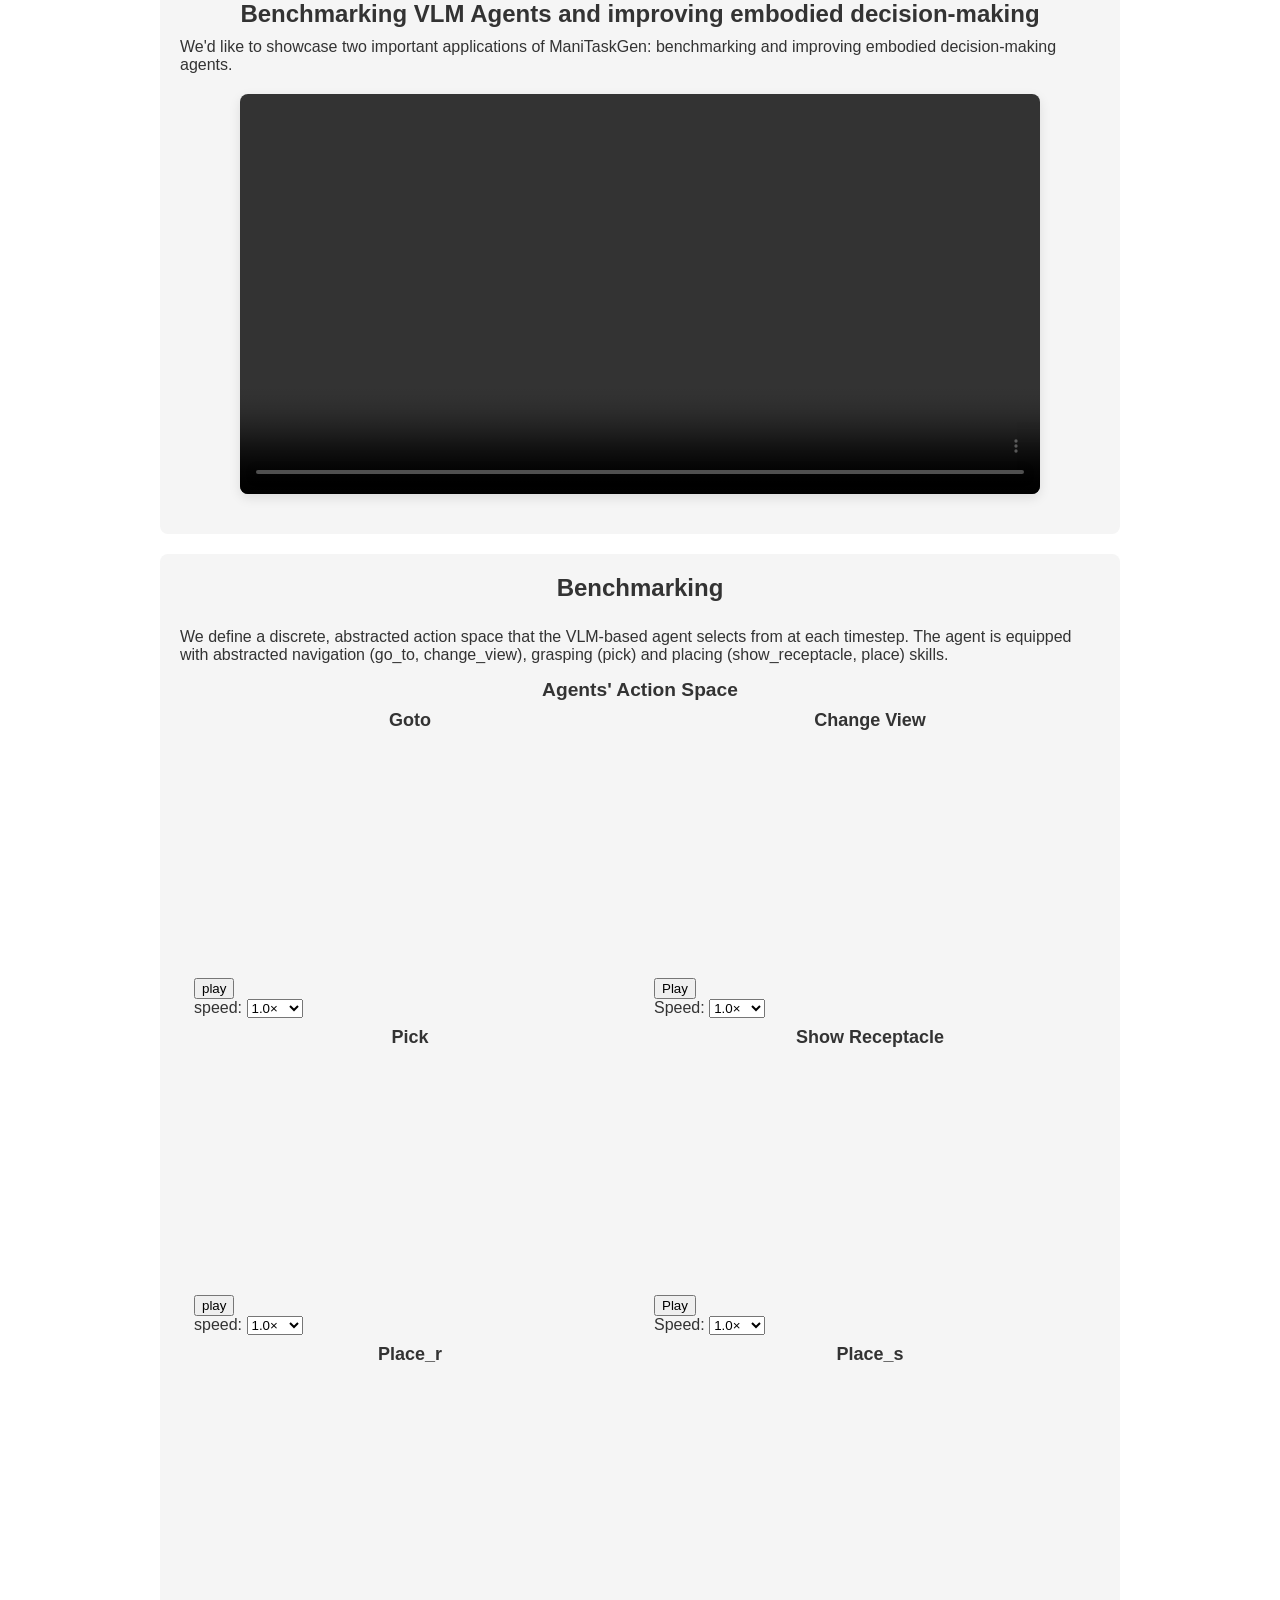
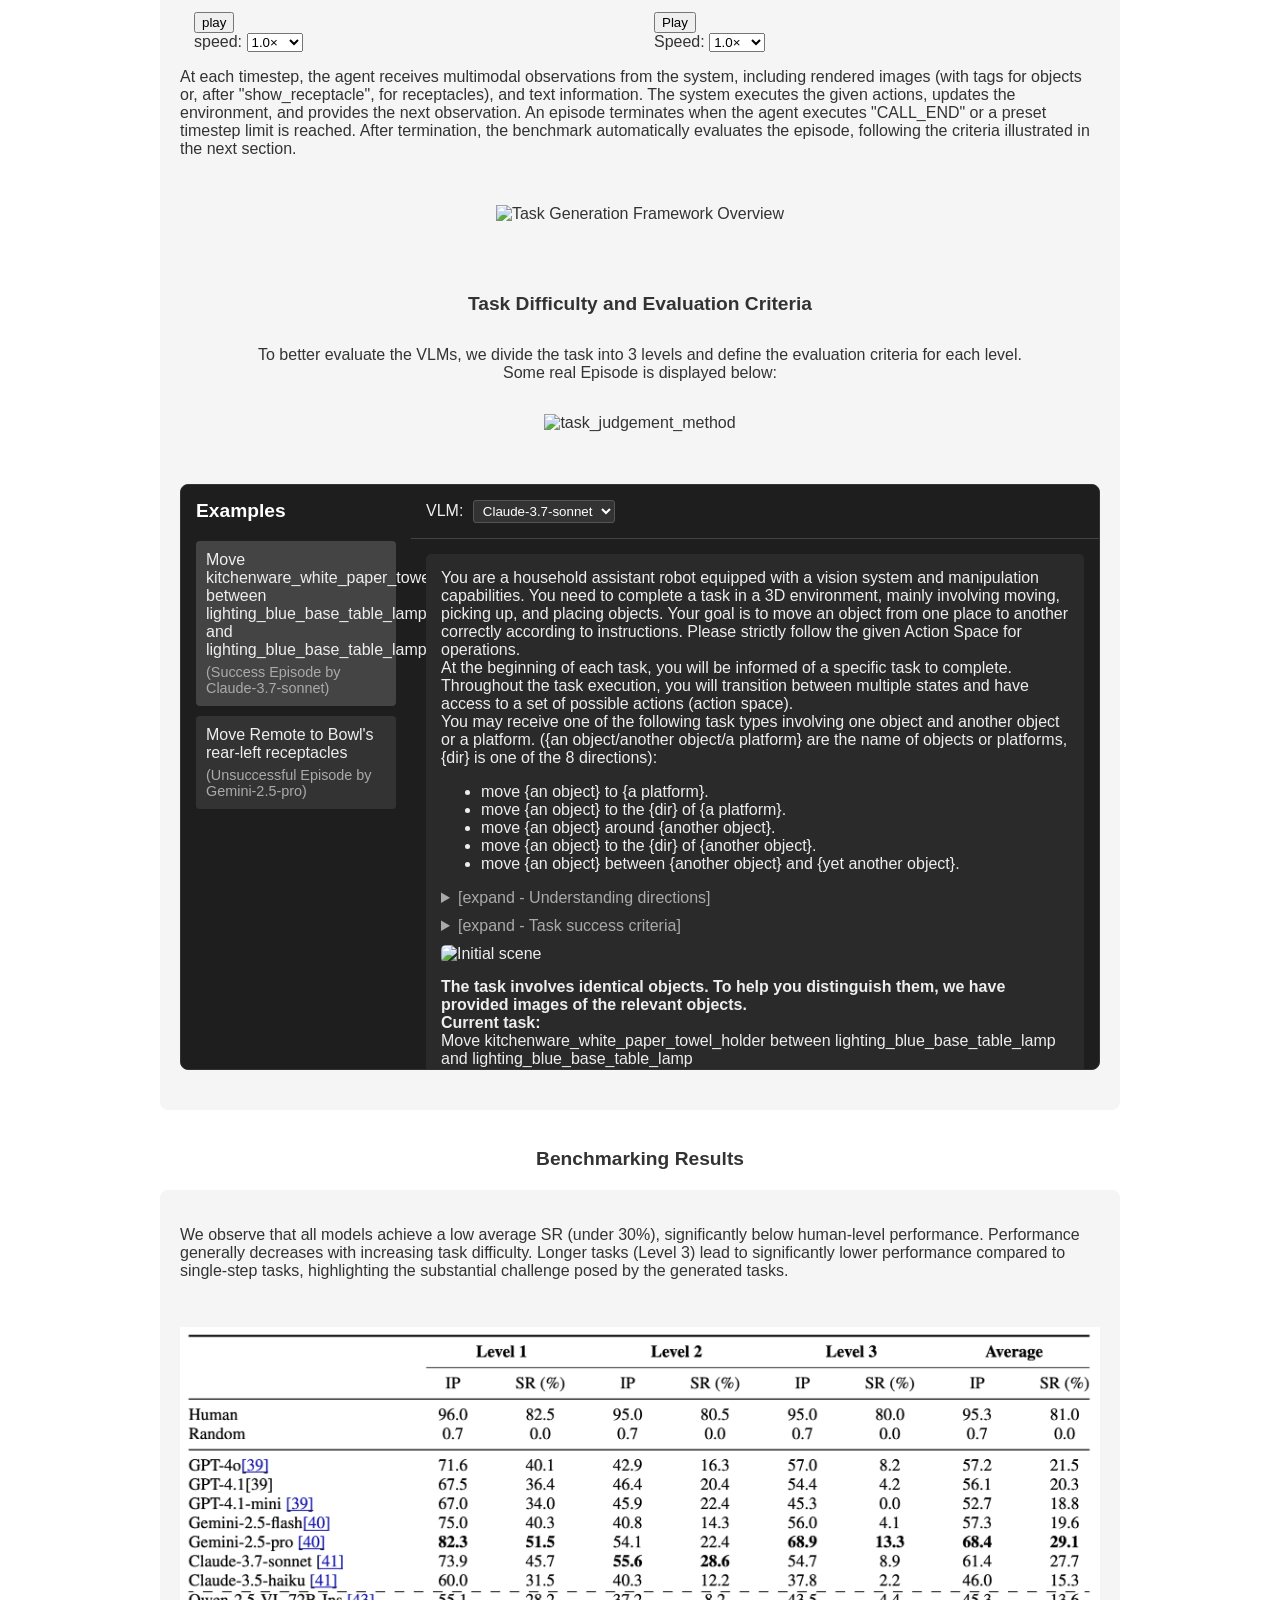
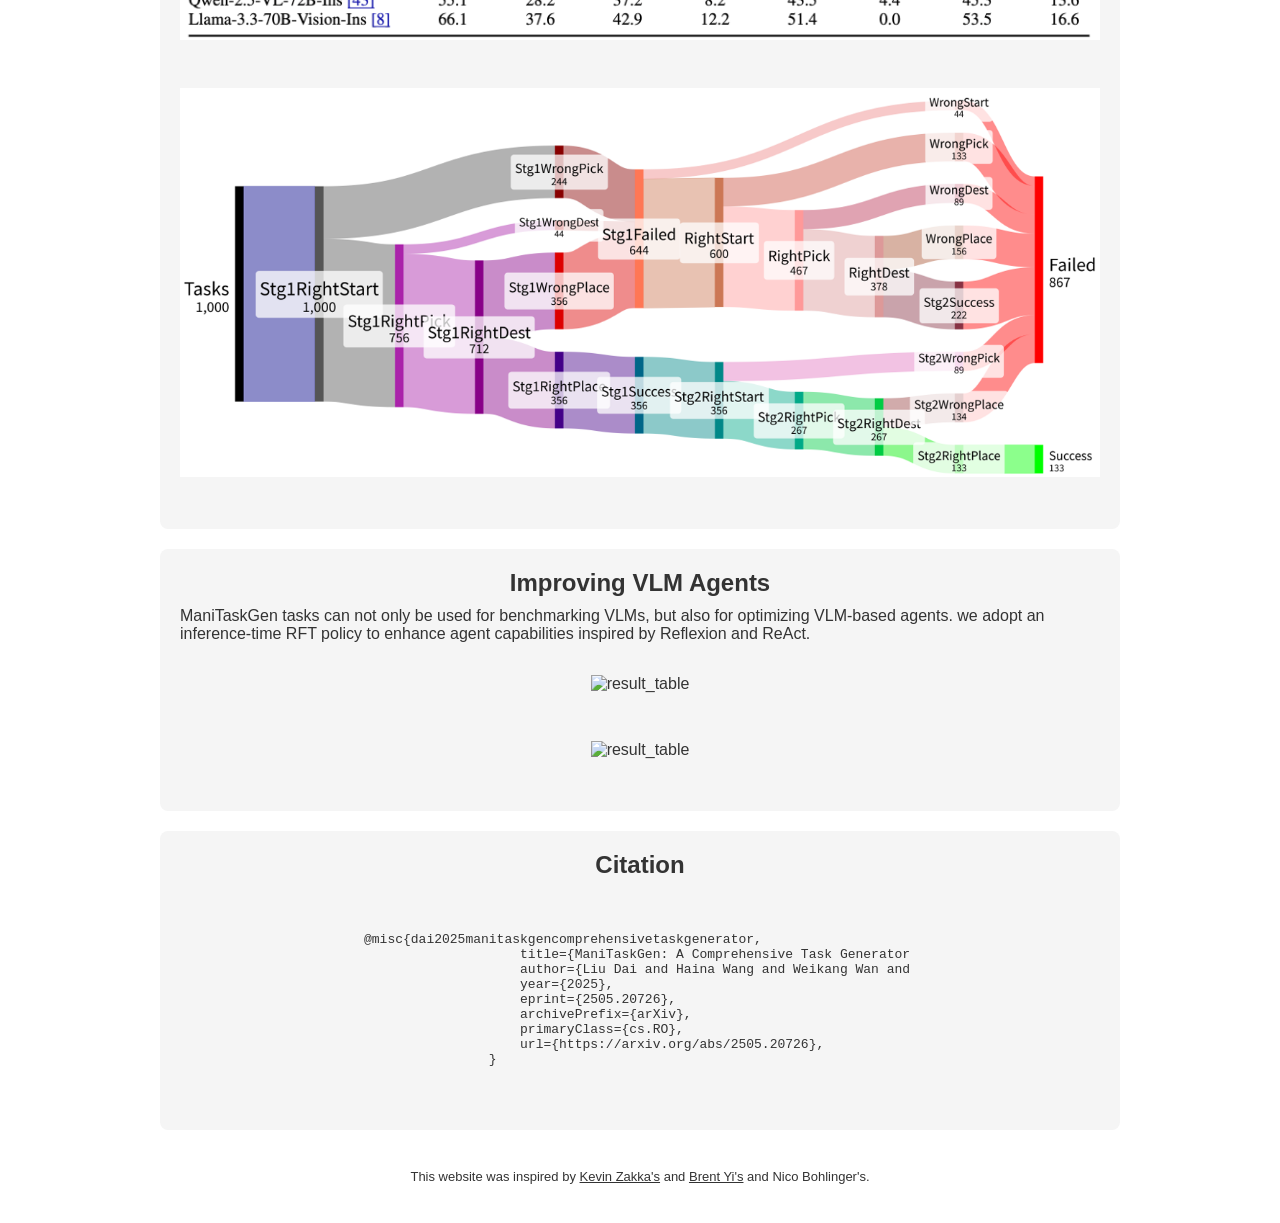
==== commit 1da97986: "typo 1  1" ====
--- a/index.html
+++ b/index.html
@@ -27,14 +27,13 @@
                     <a class="author" href="https://www.linkedin.com/in/haina-wang-58b91032b/" target="_blank">Haina Wang<sup>1*</sup></a>
                     <a class="author" href="https://www.ias.informatik.tu-darmstadt.de/Team/NicoBohlinger"
                         target="_blank">Weikang Wan<sup>1</sup></a>
-                    <a class="author" href="https://cseweb.ucsd.edu/~haosu/" target="_blank">Hao Su<sup>1,2</sup></a>
+                    <a class="author" href="https://cseweb.ucsd.edu/~haosu/" target="_blank">Hao Su<sup>1</sup></a>
                 </div>
             </div>
 
             <div id="affiliations">
                 <p class="affiliation"><sup>*</sup>Equal contribution</p>
                 <p class="affiliation"><sup>1</sup>University of California San Diego, USA</p>
-                <p class="affiliation"><sup>2</sup>Hillbot Inc, USA</p>
             </div>
         </div>
 
@@ -70,10 +69,10 @@
 
         
         <div class="section-container">
-            <p class="section-header" style="text-align: center;">Comprehensive Task Generation </p>
-            <p class="section-text">
+            <p class="section-header" style="text-align: center;">ManiTaskGen: Comprehensive Task Generation </p>
+            <!-- <p class="section-text">
                 The first part of this project is a new methodology for generating comprehensive sets of process- and outcome-based tasks.
-            </p>
+            </p> -->
              <video class="demo-video" controls>
                 <source src="videos/task_gen.mp4" type="video/mp4">
             </video>
@@ -99,7 +98,7 @@
                 For outcome-based tasks, we employ a hybrid approach combining template-based generation and VLM-based filtering.
             </p>
             <div class="section-image-container">
-                <img src="images/atomic_tasks.png" alt="Task Generation Framework Overview" class="section-image">
+                <img src="images/atomic_task.png" alt="Task Generation Framework Overview" class="section-image">
                 <img src="images/outcome_based_tasks.png" alt="Task Generation Framework Overview" class="section-image">
             </div>
         </div>
@@ -107,9 +106,9 @@
         
 
         <div class="section-container">
-            <p class="section-header">Benchmarking VLM Agents</p>
-
-            The second part of this project is benchmarking VLM agents using the generated tasks.
+            <p class="section-header">Benchmarking VLM Agents and improving embodied decision-making</p>
+
+            We'd like to showcase two important applications of ManiTaskGen: benchmarking and improving embodied decision-making agents.
             <video class="demo-video" controls>
                 <source src="videos/benchmark.mp4" type="video/mp4">
             </video>
@@ -120,7 +119,7 @@
         
 
         <div class="section-container">
-           <p class="section-sub-header" style="text-align: center;">Action space and Test flow</p>
+           <p class="section-header" style="text-align: center;">Benchmarking</p>
             <p class="section-text">
                 We define a discrete, abstracted action space that the VLM-based agent selects from at each timestep. The agent is equipped with abstracted navigation (go_to, change_view), grasping (pick) and placing (show_receptacle, place) skills.
             </p>
@@ -280,142 +279,798 @@
 
             <p class="section-sub-header" style="text-align: center;">Task Difficulty and Evaluation Criteria</p>
             
+            <p class="section-text"></p>
+                 To better evaluate the VLMs, we divide the task into 3 levels and define the evaluation criteria for each level.</p>
+                 Some real Episode is displayed below: </p>
+              </p>
+
             <div class="section-image-container">
                 <img src="images/task_judgement.png" alt="task_judgement_method" class="section-image">
             </div>
 
 
-            <div class="task-levels" sylte="text-align: left;">
-                              
-                <p> Benchmarking Level 4 tasks and its Evaluation criteria is left for future work.</p>
-                <p> Some Real Episode is displayed below: </p>
-           
-            </div>
-                
-                
-                
-        
-
-        
-        <div class="demo-container">
+            
+           <div class="demo-container">
             <div class="task-panel">
                 <h3>Examples</h3>
-                <div class="task-item selected">
-                <p>Move kitchenware_white_paper_towel_holder between lighting_blue_base_table_lamp and lighting_blue_base_table_lamp</p>
-                <p class="task-description">(Success)</p>
+                <div class="task-item selected" data-episode="claude-success">
+                    <p>Move kitchenware_white_paper_towel_holder between lighting_blue_base_table_lamp and lighting_blue_base_table_lamp</p>
+                    <p class="task-description">(Success Episode by Claude-3.7-sonnet)</p>
+                </div>
+                <div class="task-item" data-episode="gemini-failure">
+                    <p>Move Remote to Bowl's rear-left receptacles</p>
+                    <p class="task-description">(Unsuccessful Episode by Gemini-2.5-pro)</p>
                 </div>
             </div>
             
             <div class="chat-interface">
                 <div class="control-panel">
-                <div class="control-group">
-                    <label>VLM:</label>
-                    <select class="control-select">
-                    <option selected>gpt-4o-mini</option>
-                    </select>
+                    <div class="control-group">
+                        <label>VLM:</label>
+                        <select class="control-select" id="vlm-selector">
+                            <option value="claude" selected>Claude-3.7-sonnet</option>
+                            <option value="gemini">Gemini-2.5-pro</option>
+                        </select>
+                    </div>
                 </div>
                 
-                <div class="control-group">
-                    <label>Query Mode:</label>
-                    <select class="control-select">
-                    <option selected>Subgoals</option>
-                    </select>
+                <div class="chat-content" id="claude-episode-0" style="display: none;">
+                    <div class="chat-message robot-message">
+                        <div class="message-text">
+                            <p>You are a household assistant robot equipped with a vision system and manipulation capabilities. You need to complete a task in a 3D environment, mainly involving moving, picking up, and placing objects. Your goal is to move an object from one place to another correctly according to instructions. Please strictly follow the given Action Space for operations.</p>
+                            
+                            <p>At the beginning of each task, you will be informed of a specific task to complete. Throughout the task execution, you will transition between multiple states and have access to a set of possible actions (action space).</p>
+
+                            <p>You may receive one of the following task types involving one object and another object or a platform. ({an object/another object/a platform} are the name of objects or platforms, {dir} is one of the 8 directions):</p>
+                            
+                            <ul>
+                                <li>move {an object} to {a platform}.</li>
+                                <li>move {an object} to the {dir} of {a platform}.</li>
+                                <li>move {an object} around {another object}.</li>
+                                <li>move {an object} to the {dir} of {another object}.</li>
+                                <li>move {an object} between {another object} and {yet another object}.</li>
+                            </ul>
+
+                            <details class="expandable">
+                                <summary>[expand - Understanding directions]</summary>
+                                <div class="expanded-content">
+                                    <p><strong>Understanding directions:</strong></p>
+                                    <p>Directions like 'front', 'rear', 'left', and 'right' are defined relative to the robot's perspective and the heading of the object or platform you are interacting with. The heading of a ground object is not fixed and depends on where the robot is standing and facing.</p>
+                                    
+                                    <p><strong>Empty Surfaces (Platforms):</strong> When interacting with an empty platform, imagine it divided into a 3x3 grid. The direction aligned with the heading (also, the FARTHEST middle space to you, NOT THE NEAREST MIDDLE SPACE) is labeled "front," with the remaining regions proceeding counterclockwise as "front-left," "left," "rear-left," "rear," "rear-right," "right," and "front-right." The grid is conceptually numbered as follows, based on these directions:</p>
+                                    
+                                    <p>[front-left, front, front-right],<br>
+                                    [left, center, right],<br>
+                                    [rear-left, rear, rear-right]</p>
+                                    
+                                    <p><strong>Occupied Surfaces (Objects on Platforms):</strong> For objects on platforms, imagine extending the edges of the object's bounding box to the platform's boundaries. The resulting regions define the object's 8 receptacles, and the direction is defined similarly.</p>
+                                </div>
+                            </details>
+
+                            <details class="expandable">
+                                <summary>[expand - Task success criteria]</summary>
+                                <div class="expanded-content">
+                                    <ul>
+                                        <li><strong>move {an object} to {a platform}:</strong> The task is considered successful only when {an object} is placed anywhere on the specified platform.</li>
+                                        <li><strong>move {an object} to the {dir} of {a platform}:</strong> The task is considered successful only when {an object} is placed on the platform and the geometric center of the placement is in the {dir} direction relative to the platform.</li>
+                                        <li><strong>move {an object} around {another object}:</strong> The task is considered successful only when {an object} is placed in any of the receptacles surrounding {another object}.</li>
+                                        <li><strong>move {an object} to the {dir} of {another object}:</strong> The task is considered successful only when {an object} is placed in the receptacles surrounding {another object} and overlaps with the {dir} direction.</li>
+                                        <li><strong>move {an object} between {another object} and {yet another object}:</strong> The task is considered successful only when {an object} is placed such that it intersects with receptacles in a pair of opposite directions between {another object} and {yet another object}.</li>
+                                    </ul>
+                                </div>
+                            </details>
+
+                            <div class="message-image">
+                                <img src="images/episodes/claude_success_0/success_step0.png" alt="Initial scene">
+                            </div>
+
+                            <p><strong>The task involves identical objects. To help you distinguish them, we have provided images of the relevant objects.</strong></p>
+
+                            
+
+                            <p><strong>Current task:</strong><br>
+                            Move kitchenware_white_paper_towel_holder between lighting_blue_base_table_lamp and lighting_blue_base_table_lamp</p>
+
+                            <p>Initially, kitchenware_white_paper_towel_holder is on object_kitchen_counter_1_body_platform_1, and lighting_blue_base_table_lamp is on object_table_02_40_platform_2, together with lighting_blue_base_table_lamp.</p>
+
+                            <p>Steps used: 0/20. You can only take at most 20 steps, so hurry if you've almost used all of them!</p>
+
+                            <div class="action-space">
+                                <p><strong>Your available action space:</strong></p>
+                                <ul>
+                                    <li><strong>End action:</strong> CALL_END (Call end - terminate the task)</li>
+                                    <li><strong>Navigation actions:</strong> ['go_to_object_sofa_10_platform_0', 'go_to_object_sofa_10_platform_1', 'go_to_object_sofa_10_platform_2', 'go_to_object_table_04_13_platform_0', 'go_to_object_chair_04_46_platform_0', 'go_to_object_chair_04_47_platform_0', 'go_to_object_chair_05_7_platform_0', 'go_to_object_chair_05_8_platform_0', 'go_to_object_stool_02_18_platform_0', 'go_to_object_stool_02_6_platform_0', 'go_to_object_rack_01_75_platform_0', 'go_to_object_rack_01_75_platform_1', 'go_to_object_rack_01_75_platform_2', 'go_to_object_kitchen_counter_1_body_platform_0', 'go_to_object_kitchen_counter_1_body_platform_1', 'go_to_object_fridge_0_body_platform_1', 'go_to_object_fridge_0_body_platform_3', 'go_to_object_fridge_0_body_platform_4', 'go_to_object_fridge_0_body_platform_5', 'go_to_object_fridge_0_body_platform_6', 'go_to_object_fridge_0_body_platform_7', 'go_to_object_bin_03_3_platform_0', 'go_to_object_wall_cabinet_01_4_platform_0', 'go_to_object_wall_cabinet_01_4_platform_1', 'go_to_object_wall_cabinet_01_4_platform_2', 'go_to_object_wall_cabinet_01_4_platform_3', 'go_to_object_wall_cabinet_01_4_platform_4', 'go_to_object_wall_cabinet_01_4_platform_5', 'go_to_object_wall_cabinet_01_4_platform_6', 'go_to_object_table_03_14_platform_1', 'go_to_object_table_01_48_platform_0', 'go_to_object_wall_cabinet_02_21_platform_0', 'go_to_object_wall_cabinet_02_21_platform_1', 'go_to_object_wall_cabinet_02_21_platform_2', 'go_to_object_wall_cabinet_02_21_platform_3', 'go_to_object_wall_cabinet_02_21_platform_4', 'go_to_object_wall_cabinet_02_21_platform_5', 'go_to_object_wall_cabinet_02_21_platform_6', 'go_to_object_chestOfDrawers_01_2_body_platform_0', 'go_to_object_chestOfDrawers_01_2_body_platform_1', 'go_to_object_chestOfDrawers_01_2_body_platform_2', 'go_to_object_chestOfDrawers_01_2_body_platform_3', 'go_to_object_chestOfDrawers_01_2_body_platform_4', 'go_to_object_chestOfDrawers_01_2_body_platform_5', 'go_to_object_chestOfDrawers_01_2_body_platform_6', 'go_to_object_table_02_40_platform_0', 'go_to_object_table_02_40_platform_1', 'go_to_object_table_02_40_platform_2', 'go_to_object_tvstand_88_platform_0', 'go_to_object_cabinet_3_body_platform_0', 'go_to_object_cabinet_3_body_platform_1']</li>
+                                </ul>
+                            </div>
+                        </div>
+                    </div>
+                    
+                    <div class="chat-message human-message">
+                        <div class="message-text">
+                            <p><strong>VLM Response:</strong> go_to_object_kitchen_counter_1_body_platform_1</p>
+                        </div>
+                    </div>
+
+                    <div class="chat-message robot-message">
+                        <div class="message-image">
+                            <img src="images/episodes/claude_success_0/success_step1.png" alt="Step 1 - At kitchen counter">
+                        </div>
+                        <div class="message-text">
+                            <p>You are currently at object_kitchen_counter_1_body_platform_1.</p>
+                            <p>And you are holding nothing.</p>
+                            <p>Steps used: 1/20. You can only take at most 20 steps, so hurry if you've almost used all of them!</p>
+
+                            <div class="action-space">
+                                <p><strong>Your available action space:</strong></p>
+                                <ul>
+                                    <li><strong>Navigation actions:</strong> ['go_to_object_sofa_10_platform_0', 'go_to_object_sofa_10_platform_1', 'go_to_object_sofa_10_platform_2', 'go_to_object_table_04_13_platform_0', 'go_to_object_chair_04_46_platform_0', 'go_to_object_chair_04_47_platform_0', 'go_to_object_chair_05_7_platform_0', 'go_to_object_chair_05_8_platform_0', 'go_to_object_stool_02_18_platform_0', 'go_to_object_stool_02_6_platform_0', 'go_to_object_rack_01_75_platform_0', 'go_to_object_rack_01_75_platform_1', 'go_to_object_rack_01_75_platform_2', 'go_to_object_kitchen_counter_1_body_platform_0', 'go_to_object_kitchen_counter_1_body_platform_1', 'go_to_object_fridge_0_body_platform_1', 'go_to_object_fridge_0_body_platform_3', 'go_to_object_fridge_0_body_platform_4', 'go_to_object_fridge_0_body_platform_5', 'go_to_object_fridge_0_body_platform_6', 'go_to_object_fridge_0_body_platform_7', 'go_to_object_bin_03_3_platform_0', 'go_to_object_wall_cabinet_01_4_platform_0', 'go_to_object_wall_cabinet_01_4_platform_1', 'go_to_object_wall_cabinet_01_4_platform_2', 'go_to_object_wall_cabinet_01_4_platform_3', 'go_to_object_wall_cabinet_01_4_platform_4', 'go_to_object_wall_cabinet_01_4_platform_5', 'go_to_object_wall_cabinet_01_4_platform_6', 'go_to_object_table_03_14_platform_1', 'go_to_object_table_01_48_platform_0', 'go_to_object_wall_cabinet_02_21_platform_0', 'go_to_object_wall_cabinet_02_21_platform_1', 'go_to_object_wall_cabinet_02_21_platform_2', 'go_to_object_wall_cabinet_02_21_platform_3', 'go_to_object_wall_cabinet_02_21_platform_4', 'go_to_object_wall_cabinet_02_21_platform_5', 'go_to_object_wall_cabinet_02_21_platform_6', 'go_to_object_chestOfDrawers_01_2_body_platform_0', 'go_to_object_chestOfDrawers_01_2_body_platform_1', 'go_to_object_chestOfDrawers_01_2_body_platform_2', 'go_to_object_chestOfDrawers_01_2_body_platform_3', 'go_to_object_chestOfDrawers_01_2_body_platform_4', 'go_to_object_chestOfDrawers_01_2_body_platform_5', 'go_to_object_chestOfDrawers_01_2_body_platform_6', 'go_to_object_table_02_40_platform_0', 'go_to_object_table_02_40_platform_1', 'go_to_object_table_02_40_platform_2', 'go_to_object_tvstand_88_platform_0', 'go_to_object_cabinet_3_body_platform_0', 'go_to_object_cabinet_3_body_platform_1']</li>
+                                    <li><strong>Pick object actions:</strong> ['pick_object_1_of_current_platform', 'pick_object_2_of_current_platform', 'pick_object_3_of_current_platform', 'pick_object_4_of_current_platform', 'pick_object_5_of_current_platform', 'pick_object_6_of_current_platform', 'pick_object_7_of_current_platform', 'pick_object_8_of_current_platform', 'pick_object_9_of_current_platform', 'pick_object_10_of_current_platform', 'pick_object_11_of_current_platform', 'pick_object_12_of_current_platform', 'pick_object_13_of_current_platform', 'pick_object_14_of_current_platform', 'pick_object_15_of_current_platform', 'pick_object_16_of_current_platform', 'pick_object_17_of_current_platform', 'pick_object_18_of_current_platform', 'pick_object_19_of_current_platform', 'pick_object_20_of_current_platform', 'pick_object_21_of_current_platform', 'pick_object_22_of_current_platform', 'pick_object_23_of_current_platform', 'pick_object_24_of_current_platform', 'pick_object_25_of_current_platform', 'pick_object_26_of_current_platform']</li>
+                                    <li><strong>Show receptacle actions:</strong> ['show_receptacle_of_object_1_of_current_platform', 'show_receptacle_of_object_2_of_current_platform', 'show_receptacle_of_object_3_of_current_platform', 'show_receptacle_of_object_4_of_current_platform', 'show_receptacle_of_object_5_of_current_platform', 'show_receptacle_of_object_6_of_current_platform', 'show_receptacle_of_object_7_of_current_platform', 'show_receptacle_of_object_8_of_current_platform', 'show_receptacle_of_object_9_of_current_platform', 'show_receptacle_of_object_10_of_current_platform', 'show_receptacle_of_object_11_of_current_platform', 'show_receptacle_of_object_12_of_current_platform', 'show_receptacle_of_object_13_of_current_platform', 'show_receptacle_of_object_14_of_current_platform', 'show_receptacle_of_object_15_of_current_platform', 'show_receptacle_of_object_16_of_current_platform', 'show_receptacle_of_object_17_of_current_platform', 'show_receptacle_of_object_18_of_current_platform', 'show_receptacle_of_object_19_of_current_platform', 'show_receptacle_of_object_20_of_current_platform', 'show_receptacle_of_object_21_of_current_platform', 'show_receptacle_of_object_22_of_current_platform', 'show_receptacle_of_object_23_of_current_platform', 'show_receptacle_of_object_24_of_current_platform', 'show_receptacle_of_object_25_of_current_platform', 'show_receptacle_of_object_26_of_current_platform']</li>
+                                    <li><strong>Other actions:</strong> CALL_END (Call end - terminate the task), change_view (Change the viewing angle to observe the scene from another perspective)</li>
+                                </ul>
+                            </div>
+
+                            <div class="platform-images">
+                                <p style="color: purple;">Here are 4 images, named ['Idle_1_1_out_of_4.png', 'Idle_1_2_out_of_4.png', 'Idle_1_3_out_of_4.png', 'Idle_1_4_out_of_4.png'] respectively.</p>
+                                <p style="color: purple;">Their description is as follows: These images show the platform you are currently on in one view, with regions or objects marked with numbers for you to place objects accurately. The platform is object_kitchen_counter_1_body_platform_1.</p>
+                                <p style="color: purple;">If the platform has no objects, a 3x3 grid will be marked on the platform to help you place objects, with each grid marked in numbers from 1 to 9. If there are objects on the platform, guiding lines will indicate the object numbers. Note that if you see multiple images, it means the platform is too long to be captured in one image, and it's guaranteed that the same object will marked in THE SAME COLOR GUIDELINES AND THE SAME NUMBER. If you think you can't determine the number of an item in one picture, you can go through other pictures and see if this item is marked more clearly.</p>
+                                
+                            </div>
+                        </div>
+                    </div>
+
+                    <div class="chat-message human-message">
+                        <div class="message-text">
+                            <p><strong>VLM Response:</strong> change_view</p>
+                        </div>
+                    </div>
+
+                    <div class="chat-message robot-message">
+                        <div class="message-image">
+                            <img src="images/episodes/claude_success_0/success_step2.png" alt="Step 2 - Unable to change view">
+                        </div>
+                        <div class="message-text">
+                            <p><strong>Unable to rotate to another view. The platform you at only have 1 walkable place for you.</strong></p>
+                            <p>You are currently at object_kitchen_counter_1_body_platform_1.</p>
+                            <p>And you are holding nothing.</p>
+                            <p>Steps used: 2/20. You can only take at most 20 steps, so hurry if you've almost used all of them!</p>
+
+                            <div class="action-space">
+                                <p><strong>Your available action space:</strong></p>
+                                <ul>
+                                    <li><strong>Navigation actions:</strong> ['go_to_object_sofa_10_platform_0', 'go_to_object_sofa_10_platform_1', 'go_to_object_sofa_10_platform_2', 'go_to_object_table_04_13_platform_0', 'go_to_object_chair_04_46_platform_0', 'go_to_object_chair_04_47_platform_0', 'go_to_object_chair_05_7_platform_0', 'go_to_object_chair_05_8_platform_0', 'go_to_object_stool_02_18_platform_0', 'go_to_object_stool_02_6_platform_0', 'go_to_object_rack_01_75_platform_0', 'go_to_object_rack_01_75_platform_1', 'go_to_object_rack_01_75_platform_2', 'go_to_object_kitchen_counter_1_body_platform_0', 'go_to_object_kitchen_counter_1_body_platform_1', 'go_to_object_fridge_0_body_platform_1', 'go_to_object_fridge_0_body_platform_3', 'go_to_object_fridge_0_body_platform_4', 'go_to_object_fridge_0_body_platform_5', 'go_to_object_fridge_0_body_platform_6', 'go_to_object_fridge_0_body_platform_7', 'go_to_object_bin_03_3_platform_0', 'go_to_object_wall_cabinet_01_4_platform_0', 'go_to_object_wall_cabinet_01_4_platform_1', 'go_to_object_wall_cabinet_01_4_platform_2', 'go_to_object_wall_cabinet_01_4_platform_3', 'go_to_object_wall_cabinet_01_4_platform_4', 'go_to_object_wall_cabinet_01_4_platform_5', 'go_to_object_wall_cabinet_01_4_platform_6', 'go_to_object_table_03_14_platform_1', 'go_to_object_table_01_48_platform_0', 'go_to_object_wall_cabinet_02_21_platform_0', 'go_to_object_wall_cabinet_02_21_platform_1', 'go_to_object_wall_cabinet_02_21_platform_2', 'go_to_object_wall_cabinet_02_21_platform_3', 'go_to_object_wall_cabinet_02_21_platform_4', 'go_to_object_wall_cabinet_02_21_platform_5', 'go_to_object_wall_cabinet_02_21_platform_6', 'go_to_object_chestOfDrawers_01_2_body_platform_0', 'go_to_object_chestOfDrawers_01_2_body_platform_1', 'go_to_object_chestOfDrawers_01_2_body_platform_2', 'go_to_object_chestOfDrawers_01_2_body_platform_3', 'go_to_object_chestOfDrawers_01_2_body_platform_4', 'go_to_object_chestOfDrawers_01_2_body_platform_5', 'go_to_object_chestOfDrawers_01_2_body_platform_6', 'go_to_object_table_02_40_platform_0', 'go_to_object_table_02_40_platform_1', 'go_to_object_table_02_40_platform_2', 'go_to_object_tvstand_88_platform_0', 'go_to_object_cabinet_3_body_platform_0', 'go_to_object_cabinet_3_body_platform_1']</li>
+                                    <li><strong>Pick object actions:</strong> ['pick_object_1_of_current_platform', 'pick_object_2_of_current_platform', 'pick_object_3_of_current_platform', 'pick_object_4_of_current_platform', 'pick_object_5_of_current_platform', 'pick_object_6_of_current_platform', 'pick_object_7_of_current_platform', 'pick_object_8_of_current_platform', 'pick_object_9_of_current_platform', 'pick_object_10_of_current_platform', 'pick_object_11_of_current_platform', 'pick_object_12_of_current_platform', 'pick_object_13_of_current_platform', 'pick_object_14_of_current_platform', 'pick_object_15_of_current_platform', 'pick_object_16_of_current_platform', 'pick_object_17_of_current_platform', 'pick_object_18_of_current_platform', 'pick_object_19_of_current_platform', 'pick_object_20_of_current_platform', 'pick_object_21_of_current_platform', 'pick_object_22_of_current_platform', 'pick_object_23_of_current_platform', 'pick_object_24_of_current_platform', 'pick_object_25_of_current_platform', 'pick_object_26_of_current_platform']</li>
+                                    <li><strong>Show receptacle actions:</strong> ['show_receptacle_of_object_1_of_current_platform', 'show_receptacle_of_object_2_of_current_platform', 'show_receptacle_of_object_3_of_current_platform', 'show_receptacle_of_object_4_of_current_platform', 'show_receptacle_of_object_5_of_current_platform', 'show_receptacle_of_object_6_of_current_platform', 'show_receptacle_of_object_7_of_current_platform', 'show_receptacle_of_object_8_of_current_platform', 'show_receptacle_of_object_9_of_current_platform', 'show_receptacle_of_object_10_of_current_platform', 'show_receptacle_of_object_11_of_current_platform', 'show_receptacle_of_object_12_of_current_platform', 'show_receptacle_of_object_13_of_current_platform', 'show_receptacle_of_object_14_of_current_platform', 'show_receptacle_of_object_15_of_current_platform', 'show_receptacle_of_object_16_of_current_platform', 'show_receptacle_of_object_17_of_current_platform', 'show_receptacle_of_object_18_of_current_platform', 'show_receptacle_of_object_19_of_current_platform', 'show_receptacle_of_object_20_of_current_platform', 'show_receptacle_of_object_21_of_current_platform', 'show_receptacle_of_object_22_of_current_platform', 'show_receptacle_of_object_23_of_current_platform', 'show_receptacle_of_object_24_of_current_platform', 'show_receptacle_of_object_25_of_current_platform', 'show_receptacle_of_object_26_of_current_platform']</li>
+                                    <li><strong>Other actions:</strong> CALL_END (Call end - terminate the task), change_view (Change the viewing angle to observe the scene from another perspective)</li>
+                                </ul>
+                            </div>
+
+                            <div class="platform-images">
+                                <p style="color: purple;">Here are 4 images, named ['Idle_2_1_out_of_4.png', 'Idle_2_2_out_of_4.png', 'Idle_2_3_out_of_4.png', 'Idle_2_4_out_of_4.png'] respectively.</p>
+                                <p style="color: purple;">Their description is as follows: These images show the platform you are currently on in one view, with regions or objects marked with numbers for you to place objects accurately. The platform is object_kitchen_counter_1_body_platform_1.</p>
+                                <p style="color: purple;">If the platform has no objects, a 3x3 grid will be marked on the platform to help you place objects, with each grid marked in numbers from 1 to 9. If there are objects on the platform, guiding lines will indicate the object numbers. Note that if you see multiple images, it means the platform is too long to be captured in one image, and it's guaranteed that the same object will marked in THE SAME COLOR GUIDELINES AND THE SAME NUMBER. If you think you can't determine the number of an item in one picture, you can go through other pictures and see if this item is marked more clearly.</p>
+                               
+                            </div>
+                        </div>
+                    </div>
+
+                    <div class="chat-message human-message">
+                        <div class="message-text">
+                            <p><strong>VLM Response:</strong> pick_object_15_of_current_platform</p>
+                        </div>
+                    </div>
+
+                    <div class="chat-message robot-message">
+                        <div class="message-image">
+                            <img src="images/episodes/claude_success_0/success_step3.png" alt="Step 3 - Picked up wrong object">
+                        </div>
+                        <div class="message-text">
+                            <p>You are currently at object_kitchen_counter_1_body_platform_1.</p>
+                            <p>And you are holding kitchenware_small_white_mug.</p>
+                            <p>Steps used: 3/20. You can only take at most 20 steps, so hurry if you've almost used all of them!</p>
+
+                            <div class="action-space">
+                                <p><strong>Your available action space:</strong></p>
+                                <ul>
+                                    <li><strong>Navigation actions:</strong> ['go_to_object_sofa_10_platform_0', 'go_to_object_sofa_10_platform_1', 'go_to_object_sofa_10_platform_2', 'go_to_object_table_04_13_platform_0', 'go_to_object_chair_04_46_platform_0', 'go_to_object_chair_04_47_platform_0', 'go_to_object_chair_05_7_platform_0', 'go_to_object_chair_05_8_platform_0', 'go_to_object_stool_02_18_platform_0', 'go_to_object_stool_02_6_platform_0', 'go_to_object_rack_01_75_platform_0', 'go_to_object_rack_01_75_platform_1', 'go_to_object_rack_01_75_platform_2', 'go_to_object_kitchen_counter_1_body_platform_0', 'go_to_object_kitchen_counter_1_body_platform_1', 'go_to_object_fridge_0_body_platform_1', 'go_to_object_fridge_0_body_platform_3', 'go_to_object_fridge_0_body_platform_4', 'go_to_object_fridge_0_body_platform_5', 'go_to_object_fridge_0_body_platform_6', 'go_to_object_fridge_0_body_platform_7', 'go_to_object_bin_03_3_platform_0', 'go_to_object_wall_cabinet_01_4_platform_0', 'go_to_object_wall_cabinet_01_4_platform_1', 'go_to_object_wall_cabinet_01_4_platform_2', 'go_to_object_wall_cabinet_01_4_platform_3', 'go_to_object_wall_cabinet_01_4_platform_4', 'go_to_object_wall_cabinet_01_4_platform_5', 'go_to_object_wall_cabinet_01_4_platform_6', 'go_to_object_table_03_14_platform_1', 'go_to_object_table_01_48_platform_0', 'go_to_object_wall_cabinet_02_21_platform_0', 'go_to_object_wall_cabinet_02_21_platform_1', 'go_to_object_wall_cabinet_02_21_platform_2', 'go_to_object_wall_cabinet_02_21_platform_3', 'go_to_object_wall_cabinet_02_21_platform_4', 'go_to_object_wall_cabinet_02_21_platform_5', 'go_to_object_wall_cabinet_02_21_platform_6', 'go_to_object_chestOfDrawers_01_2_body_platform_0', 'go_to_object_chestOfDrawers_01_2_body_platform_1', 'go_to_object_chestOfDrawers_01_2_body_platform_2', 'go_to_object_chestOfDrawers_01_2_body_platform_3', 'go_to_object_chestOfDrawers_01_2_body_platform_4', 'go_to_object_chestOfDrawers_01_2_body_platform_5', 'go_to_object_chestOfDrawers_01_2_body_platform_6', 'go_to_object_table_02_40_platform_0', 'go_to_object_table_02_40_platform_1', 'go_to_object_table_02_40_platform_2', 'go_to_object_tvstand_88_platform_0', 'go_to_object_cabinet_3_body_platform_0', 'go_to_object_cabinet_3_body_platform_1']</li>
+                                    <li><strong>Show receptacle actions:</strong> ['show_receptacle_of_object_1_of_current_platform', 'show_receptacle_of_object_2_of_current_platform', 'show_receptacle_of_object_3_of_current_platform', 'show_receptacle_of_object_4_of_current_platform', 'show_receptacle_of_object_5_of_current_platform', 'show_receptacle_of_object_6_of_current_platform', 'show_receptacle_of_object_7_of_current_platform', 'show_receptacle_of_object_8_of_current_platform', 'show_receptacle_of_object_9_of_current_platform', 'show_receptacle_of_object_10_of_current_platform', 'show_receptacle_of_object_11_of_current_platform', 'show_receptacle_of_object_12_of_current_platform', 'show_receptacle_of_object_13_of_current_platform', 'show_receptacle_of_object_14_of_current_platform', 'show_receptacle_of_object_15_of_current_platform', 'show_receptacle_of_object_16_of_current_platform', 'show_receptacle_of_object_17_of_current_platform', 'show_receptacle_of_object_18_of_current_platform', 'show_receptacle_of_object_19_of_current_platform', 'show_receptacle_of_object_20_of_current_platform', 'show_receptacle_of_object_21_of_current_platform', 'show_receptacle_of_object_22_of_current_platform', 'show_receptacle_of_object_23_of_current_platform', 'show_receptacle_of_object_24_of_current_platform', 'show_receptacle_of_object_25_of_current_platform']</li>
+                                    <li><strong>Other actions:</strong> CALL_END (Call end - terminate the task), change_view (Change the viewing angle to observe the scene from another perspective)</li>
+                                    <li><strong>Place actions:</strong> place_r (Place the object in an arbitrary place on the platform), place_s_[({object_idx1},{dir_idx1})...] (Place the object in the union area of regions with indices {(object_idx1,region_idx1)}(object_idx1's region_idx1 space) etc. All available pairs are in [(1, 1), (1, 2), (1, 3), (1, 4), (2, 1), (5, 1), (6, 1), (8, 1), (10, 1), (11, 1), (11, 2), (11, 3), (12, 1), (12, 2), (12, 3), (12, 4), (12, 5), (12, 6), (12, 7), (12, 8), (13, 1), (14, 1), (14, 2), (14, 3), (14, 4), (14, 5), (16, 1), (16, 2), (16, 3), (17, 1), (17, 2), (17, 3), (17, 4), (17, 5), (17, 6), (18, 1), (19, 1), (20, 1), (20, 2), (20, 3), (20, 4), (20, 5), (21, 1), (21, 2), (21, 3), (21, 4), (21, 5), (22, 1), (22, 2), (22, 3), (23, 1), (24, 1), (24, 2), (24, 3), (24, 4), (24, 5), (24, 6), (24, 7), (24, 8), (25, 1), (25, 2)], and a valid choice should be a subset of it)</li>
+                                </ul>
+                            </div>
+
+                            <div class="platform-images">
+                                <p style="color: purple;">Here are 4 images, named ['HoldingOccupiedPlatform3_1_out_of_4.png', 'HoldingOccupiedPlatform3_2_out_of_4.png', 'HoldingOccupiedPlatform3_3_out_of_4.png', 'HoldingOccupiedPlatform3_4_out_of_4.png'] respectively.</p>
+                                <p style="color: purple;">Their description is as follows: These image show the platform you are currently on in one view, with regions or objects marked with numbers for you to place objects accurately. The platform is object_kitchen_counter_1_body_platform_1.</p>
+                                <p style="color: purple;">If the platform has no objects, a 3x3 grid will be marked on the platform to help you place objects, with each grid marked in numbers from 1 to 9. If there are objects on the platform, guiding lines will indicate the object numbers. Note that if you see multiple images, it means the platform is too long to be captured in one image, and it's guaranteed that the same object will marked in THE SAME COLOR GUIDELINES AND THE SAME NUMBER. If you think you can't determine the number of an item in one picture, you can go through other pictures and see if this item is marked more clearly.</p>
+                                
+                            </div>
+                        </div>
+                    </div>
+
+                    <div class="chat-message human-message">
+                        <div class="message-text">
+                            <p><strong>VLM Response:</strong> place_r</p>
+                        </div>
+                    </div>
+
+                    <div class="chat-message robot-message">
+                        <div class="message-image">
+                            <img src="images/episodes/claude_success_0/success_step4.png" alt="Step 4 - Platform images">
+                        </div>
+                        <div class="message-text">
+                            <p><strong>The object has been placed successfully. You can now call end if you think you've finished the task correctly, or can also pick up the object again if you think the placement is not correct.</strong></p>
+                            <p>You are currently at object_kitchen_counter_1_body_platform_1.</p>
+                            <p>And you are holding nothing.</p>
+                            <p>Steps used: 4/20. You can only take at most 20 steps, so hurry if you've almost used all of them!</p>
+                       
+                            <div class="action-space">
+                                <p><strong>Your available action space:</strong></p>
+                                <ul>
+                                    <li><strong>Navigation actions:</strong> ['go_to_object_sofa_10_platform_0', 'go_to_object_sofa_10_platform_1', 'go_to_object_sofa_10_platform_2', 'go_to_object_table_04_13_platform_0', 'go_to_object_chair_04_46_platform_0', 'go_to_object_chair_04_47_platform_0', 'go_to_object_chair_05_7_platform_0', 'go_to_object_chair_05_8_platform_0', 'go_to_object_stool_02_18_platform_0', 'go_to_object_stool_02_6_platform_0', 'go_to_object_rack_01_75_platform_0', 'go_to_object_rack_01_75_platform_1', 'go_to_object_rack_01_75_platform_2', 'go_to_object_kitchen_counter_1_body_platform_0', 'go_to_object_kitchen_counter_1_body_platform_1', 'go_to_object_fridge_0_body_platform_1', 'go_to_object_fridge_0_body_platform_3', 'go_to_object_fridge_0_body_platform_4', 'go_to_object_fridge_0_body_platform_5', 'go_to_object_fridge_0_body_platform_6', 'go_to_object_fridge_0_body_platform_7', 'go_to_object_bin_03_3_platform_0', 'go_to_object_wall_cabinet_01_4_platform_0', 'go_to_object_wall_cabinet_01_4_platform_1', 'go_to_object_wall_cabinet_01_4_platform_2', 'go_to_object_wall_cabinet_01_4_platform_3', 'go_to_object_wall_cabinet_01_4_platform_4', 'go_to_object_wall_cabinet_01_4_platform_5', 'go_to_object_wall_cabinet_01_4_platform_6', 'go_to_object_table_03_14_platform_1', 'go_to_object_table_01_48_platform_0', 'go_to_object_wall_cabinet_02_21_platform_0', 'go_to_object_wall_cabinet_02_21_platform_1', 'go_to_object_wall_cabinet_02_21_platform_2', 'go_to_object_wall_cabinet_02_21_platform_3', 'go_to_object_wall_cabinet_02_21_platform_4', 'go_to_object_wall_cabinet_02_21_platform_5', 'go_to_object_wall_cabinet_02_21_platform_6', 'go_to_object_chestOfDrawers_01_2_body_platform_0', 'go_to_object_chestOfDrawers_01_2_body_platform_1', 'go_to_object_chestOfDrawers_01_2_body_platform_2', 'go_to_object_chestOfDrawers_01_2_body_platform_3', 'go_to_object_chestOfDrawers_01_2_body_platform_4', 'go_to_object_chestOfDrawers_01_2_body_platform_5', 'go_to_object_chestOfDrawers_01_2_body_platform_6', 'go_to_object_table_02_40_platform_0', 'go_to_object_table_02_40_platform_1', 'go_to_object_table_02_40_platform_2', 'go_to_object_tvstand_88_platform_0', 'go_to_object_cabinet_3_body_platform_0', 'go_to_object_cabinet_3_body_platform_1']</li>
+                                    <li><strong>Pick object actions:</strong> ['pick_object_1_of_current_platform', 'pick_object_2_of_current_platform', 'pick_object_3_of_current_platform', 'pick_object_4_of_current_platform', 'pick_object_5_of_current_platform', 'pick_object_6_of_current_platform', 'pick_object_7_of_current_platform', 'pick_object_8_of_current_platform', 'pick_object_9_of_current_platform', 'pick_object_10_of_current_platform', 'pick_object_11_of_current_platform', 'pick_object_12_of_current_platform', 'pick_object_13_of_current_platform', 'pick_object_14_of_current_platform', 'pick_object_15_of_current_platform', 'pick_object_16_of_current_platform', 'pick_object_17_of_current_platform', 'pick_object_18_of_current_platform', 'pick_object_19_of_current_platform', 'pick_object_20_of_current_platform', 'pick_object_21_of_current_platform', 'pick_object_22_of_current_platform', 'pick_object_23_of_current_platform', 'pick_object_24_of_current_platform', 'pick_object_25_of_current_platform', 'pick_object_26_of_current_platform']</li>
+                                    <li><strong>Show receptacle actions:</strong> ['show_receptacle_of_object_1_of_current_platform', 'show_receptacle_of_object_2_of_current_platform', 'show_receptacle_of_object_3_of_current_platform', 'show_receptacle_of_object_4_of_current_platform', 'show_receptacle_of_object_5_of_current_platform', 'show_receptacle_of_object_6_of_current_platform', 'show_receptacle_of_object_7_of_current_platform', 'show_receptacle_of_object_8_of_current_platform', 'show_receptacle_of_object_9_of_current_platform', 'show_receptacle_of_object_10_of_current_platform', 'show_receptacle_of_object_11_of_current_platform', 'show_receptacle_of_object_12_of_current_platform', 'show_receptacle_of_object_13_of_current_platform', 'show_receptacle_of_object_14_of_current_platform', 'show_receptacle_of_object_15_of_current_platform', 'show_receptacle_of_object_16_of_current_platform', 'show_receptacle_of_object_17_of_current_platform', 'show_receptacle_of_object_18_of_current_platform', 'show_receptacle_of_object_19_of_current_platform', 'show_receptacle_of_object_20_of_current_platform', 'show_receptacle_of_object_21_of_current_platform', 'show_receptacle_of_object_22_of_current_platform', 'show_receptacle_of_object_23_of_current_platform', 'show_receptacle_of_object_24_of_current_platform', 'show_receptacle_of_object_25_of_current_platform', 'show_receptacle_of_object_26_of_current_platform']</li>
+                                    <li><strong>Other actions:</strong> CALL_END (Call end - terminate the task), change_view (Change the viewing angle to observe the scene from another perspective)</li>
+                                </ul>
+                            </div>
+
+                            <div class="platform-images">
+                                <p style="color: purple;">Here are 4 images, named ['Idle_4_1_out_of_4.png', 'Idle_4_2_out_of_4.png', 'Idle_4_3_out_of_4.png', 'Idle_4_4_out_of_4.png'] respectively.</p>
+                                <p style="color: purple;">Their description is as follows: These images show the platform you are currently on in one view, with regions or objects marked with numbers for you to place objects accurately. The platform is object_kitchen_counter_1_body_platform_1.</p>
+                                <p style="color: purple;">If the platform has no objects, a 3x3 grid will be marked on the platform to help you place objects, with each grid marked in numbers from 1 to 9. If there are objects on the platform, guiding lines will indicate the object numbers. Note that if you see multiple images, it means the platform is too long to be captured in one image, and it's guaranteed that the same object will marked in THE SAME COLOR GUIDELINES AND THE SAME NUMBER. If you think you can't determine the number of an item in one picture, you can go through other pictures and see if this item is marked more clearly.</p>
+                                
+                            </div>
+                            
+                        </div>
+                    </div>
+
+                    <div class="chat-message human-message">
+                        <div class="message-text">
+                            <p><strong>VLM Response:</strong> pick_object_17_of_current_platform</p>
+                        </div>
+                    </div>
+
+                    <div class="chat-message robot-message">
+                        <div class="message-image">
+                            <img src="images/episodes/claude_success_0/success_step5.png" alt="Step 5 - Platform images">
+                        </div>
+                        <div class="message-text">
+                            <p>You are currently at object_kitchen_counter_1_body_platform_1.</p>
+                            <p>And you are holding kitchenware_small_white_bowl.</p>
+                            <p>Steps used: 5/20. You can only take at most 20 steps, so hurry if you've almost used all of them!</p>
+
+                            <div class="action-space">
+                                <p><strong>Your available action space:</strong></p>
+                                <ul>
+                                    <li><strong>Navigation actions:</strong> ['go_to_object_sofa_10_platform_0', 'go_to_object_sofa_10_platform_1', 'go_to_object_sofa_10_platform_2', 'go_to_object_table_04_13_platform_0', 'go_to_object_chair_04_46_platform_0', 'go_to_object_chair_04_47_platform_0', 'go_to_object_chair_05_7_platform_0', 'go_to_object_chair_05_8_platform_0', 'go_to_object_stool_02_18_platform_0', 'go_to_object_stool_02_6_platform_0', 'go_to_object_rack_01_75_platform_0', 'go_to_object_rack_01_75_platform_1', 'go_to_object_rack_01_75_platform_2', 'go_to_object_kitchen_counter_1_body_platform_0', 'go_to_object_kitchen_counter_1_body_platform_1', 'go_to_object_fridge_0_body_platform_1', 'go_to_object_fridge_0_body_platform_3', 'go_to_object_fridge_0_body_platform_4', 'go_to_object_fridge_0_body_platform_5', 'go_to_object_fridge_0_body_platform_6', 'go_to_object_fridge_0_body_platform_7', 'go_to_object_bin_03_3_platform_0', 'go_to_object_wall_cabinet_01_4_platform_0', 'go_to_object_wall_cabinet_01_4_platform_1', 'go_to_object_wall_cabinet_01_4_platform_2', 'go_to_object_wall_cabinet_01_4_platform_3', 'go_to_object_wall_cabinet_01_4_platform_4', 'go_to_object_wall_cabinet_01_4_platform_5', 'go_to_object_wall_cabinet_01_4_platform_6', 'go_to_object_table_03_14_platform_1', 'go_to_object_table_01_48_platform_0', 'go_to_object_wall_cabinet_02_21_platform_0', 'go_to_object_wall_cabinet_02_21_platform_1', 'go_to_object_wall_cabinet_02_21_platform_2', 'go_to_object_wall_cabinet_02_21_platform_3', 'go_to_object_wall_cabinet_02_21_platform_4', 'go_to_object_wall_cabinet_02_21_platform_5', 'go_to_object_wall_cabinet_02_21_platform_6', 'go_to_object_chestOfDrawers_01_2_body_platform_0', 'go_to_object_chestOfDrawers_01_2_body_platform_1', 'go_to_object_chestOfDrawers_01_2_body_platform_2', 'go_to_object_chestOfDrawers_01_2_body_platform_3', 'go_to_object_chestOfDrawers_01_2_body_platform_4', 'go_to_object_chestOfDrawers_01_2_body_platform_5', 'go_to_object_chestOfDrawers_01_2_body_platform_6', 'go_to_object_table_02_40_platform_0', 'go_to_object_table_02_40_platform_1', 'go_to_object_table_02_40_platform_2', 'go_to_object_tvstand_88_platform_0', 'go_to_object_cabinet_3_body_platform_0', 'go_to_object_cabinet_3_body_platform_1']</li>
+                                    <li><strong>Show receptacle actions:</strong> ['show_receptacle_of_object_1_of_current_platform', 'show_receptacle_of_object_2_of_current_platform', 'show_receptacle_of_object_3_of_current_platform', 'show_receptacle_of_object_4_of_current_platform', 'show_receptacle_of_object_5_of_current_platform', 'show_receptacle_of_object_6_of_current_platform', 'show_receptacle_of_object_7_of_current_platform', 'show_receptacle_of_object_8_of_current_platform', 'show_receptacle_of_object_9_of_current_platform', 'show_receptacle_of_object_10_of_current_platform', 'show_receptacle_of_object_11_of_current_platform', 'show_receptacle_of_object_12_of_current_platform', 'show_receptacle_of_object_13_of_current_platform', 'show_receptacle_of_object_14_of_current_platform', 'show_receptacle_of_object_15_of_current_platform', 'show_receptacle_of_object_16_of_current_platform', 'show_receptacle_of_object_17_of_current_platform', 'show_receptacle_of_object_18_of_current_platform', 'show_receptacle_of_object_19_of_current_platform', 'show_receptacle_of_object_20_of_current_platform', 'show_receptacle_of_object_21_of_current_platform', 'show_receptacle_of_object_22_of_current_platform', 'show_receptacle_of_object_23_of_current_platform', 'show_receptacle_of_object_24_of_current_platform', 'show_receptacle_of_object_25_of_current_platform']</li>
+                                    <li><strong>Other actions:</strong> CALL_END (Call end - terminate the task), change_view (Change the viewing angle to observe the scene from another perspective)</li>
+                                    <li><strong>Place actions:</strong> place_r (Place the object in an arbitrary place on the platform), place_s_[({object_idx1},{dir_idx1})...] (Place the object in the union area of regions with indices {(object_idx1,region_idx1)}(object_idx1's region_idx1 space) etc. All available pairs are in [(1, 1), (1, 2), (1, 3), (1, 4), (2, 1), (5, 1), (6, 1), (8, 1), (10, 1), (11, 1), (11, 2), (11, 3), (12, 1), (12, 2), (12, 3), (12, 4), (12, 5), (12, 6), (12, 7), (12, 8), (13, 1), (13, 2), (14, 1), (14, 2), (14, 3), (14, 4), (14, 5), (16, 1), (16, 2), (16, 3), (17, 1), (18, 1), (19, 1), (19, 2), (19, 3), (19, 4), (19, 5), (20, 1), (20, 2), (20, 3), (20, 4), (20, 5), (21, 1), (21, 2), (21, 3), (22, 1), (23, 1), (23, 2), (23, 3), (23, 4), (23, 5), (23, 6), (23, 7), (23, 8), (24, 1), (24, 2), (25, 1), (25, 2), (25, 3)], and a valid choice should be a subset of it)</li>
+                                </ul>
+                            </div>
+
+                            <div class="platform-images">
+                                <p style="color: purple;">Here are 4 images, named ['HoldingOccupiedPlatform5_1_out_of_4.png', 'HoldingOccupiedPlatform5_2_out_of_4.png', 'HoldingOccupiedPlatform5_3_out_of_4.png', 'HoldingOccupiedPlatform5_4_out_of_4.png'] respectively.</p>
+                                <p style="color: purple;">Their description is as follows: These image show the platform you are currently on in one view, with regions or objects marked with numbers for you to place objects accurately. The platform is object_kitchen_counter_1_body_platform_1.</p>
+                                <p style="color: purple;">If the platform has no objects, a 3x3 grid will be marked on the platform to help you place objects, with each grid marked in numbers from 1 to 9. If there are objects on the platform, guiding lines will indicate the object numbers. Note that if you see multiple images, it means the platform is too long to be captured in one image, and it's guaranteed that the same object will marked in THE SAME COLOR GUIDELINES AND THE SAME NUMBER. If you think you can't determine the number of an item in one picture, you can go through other pictures and see if this item is marked more clearly.</p>
+                                
+                            </div>
+                        </div>
+                    </div>
+
+                    <div class="chat-message human-message">
+                        <div class="message-text">
+                            <p><strong>VLM Response:</strong> place_r</p>
+                        </div>
+                    </div>
+
+                    <div class="chat-message robot-message">
+                        <div class="message-image">
+                            <img src="images/episodes/claude_success_0/success_step6.png" alt="Step 6 - Platform images">
+                        </div>
+                        <div class="message-text">
+                            <p><strong>The object has been placed successfully. You can now call end if you think you've finished the task correctly, or can also pick up the object again if you think the placement is not correct.</strong></p>
+                            <p>You are currently at object_kitchen_counter_1_body_platform_1.</p>
+                            <p>And you are holding nothing.</p>
+                            <p>Steps used: 6/20. You can only take at most 20 steps, so hurry if you've almost used all of them!</p>
+
+                            <div class="action-space">
+                                <p><strong>Your available action space:</strong></p>
+                                <ul>
+                                    <li><strong>Navigation actions:</strong> ['go_to_object_sofa_10_platform_0', 'go_to_object_sofa_10_platform_1', 'go_to_object_sofa_10_platform_2', 'go_to_object_table_04_13_platform_0', 'go_to_object_chair_04_46_platform_0', 'go_to_object_chair_04_47_platform_0', 'go_to_object_chair_05_7_platform_0', 'go_to_object_chair_05_8_platform_0', 'go_to_object_stool_02_18_platform_0', 'go_to_object_stool_02_6_platform_0', 'go_to_object_rack_01_75_platform_0', 'go_to_object_rack_01_75_platform_1', 'go_to_object_rack_01_75_platform_2', 'go_to_object_kitchen_counter_1_body_platform_0', 'go_to_object_kitchen_counter_1_body_platform_1', 'go_to_object_fridge_0_body_platform_1', 'go_to_object_fridge_0_body_platform_3', 'go_to_object_fridge_0_body_platform_4', 'go_to_object_fridge_0_body_platform_5', 'go_to_object_fridge_0_body_platform_6', 'go_to_object_fridge_0_body_platform_7', 'go_to_object_bin_03_3_platform_0', 'go_to_object_wall_cabinet_01_4_platform_0', 'go_to_object_wall_cabinet_01_4_platform_1', 'go_to_object_wall_cabinet_01_4_platform_2', 'go_to_object_wall_cabinet_01_4_platform_3', 'go_to_object_wall_cabinet_01_4_platform_4', 'go_to_object_wall_cabinet_01_4_platform_5', 'go_to_object_wall_cabinet_01_4_platform_6', 'go_to_object_table_03_14_platform_1', 'go_to_object_table_01_48_platform_0', 'go_to_object_wall_cabinet_02_21_platform_0', 'go_to_object_wall_cabinet_02_21_platform_1', 'go_to_object_wall_cabinet_02_21_platform_2', 'go_to_object_wall_cabinet_02_21_platform_3', 'go_to_object_wall_cabinet_02_21_platform_4', 'go_to_object_wall_cabinet_02_21_platform_5', 'go_to_object_wall_cabinet_02_21_platform_6', 'go_to_object_chestOfDrawers_01_2_body_platform_0', 'go_to_object_chestOfDrawers_01_2_body_platform_1', 'go_to_object_chestOfDrawers_01_2_body_platform_2', 'go_to_object_chestOfDrawers_01_2_body_platform_3', 'go_to_object_chestOfDrawers_01_2_body_platform_4', 'go_to_object_chestOfDrawers_01_2_body_platform_5', 'go_to_object_chestOfDrawers_01_2_body_platform_6', 'go_to_object_table_02_40_platform_0', 'go_to_object_table_02_40_platform_1', 'go_to_object_table_02_40_platform_2', 'go_to_object_tvstand_88_platform_0', 'go_to_object_cabinet_3_body_platform_0', 'go_to_object_cabinet_3_body_platform_1']</li>
+                                    <li><strong>Pick object actions:</strong> ['pick_object_1_of_current_platform', 'pick_object_2_of_current_platform', 'pick_object_3_of_current_platform', 'pick_object_4_of_current_platform', 'pick_object_5_of_current_platform', 'pick_object_6_of_current_platform', 'pick_object_7_of_current_platform', 'pick_object_8_of_current_platform', 'pick_object_9_of_current_platform', 'pick_object_10_of_current_platform', 'pick_object_11_of_current_platform', 'pick_object_12_of_current_platform', 'pick_object_13_of_current_platform', 'pick_object_14_of_current_platform', 'pick_object_15_of_current_platform', 'pick_object_16_of_current_platform', 'pick_object_17_of_current_platform', 'pick_object_18_of_current_platform', 'pick_object_19_of_current_platform', 'pick_object_20_of_current_platform', 'pick_object_21_of_current_platform', 'pick_object_22_of_current_platform', 'pick_object_23_of_current_platform', 'pick_object_24_of_current_platform', 'pick_object_25_of_current_platform', 'pick_object_26_of_current_platform']</li>
+                                    <li><strong>Show receptacle actions:</strong> ['show_receptacle_of_object_1_of_current_platform', 'show_receptacle_of_object_2_of_current_platform', 'show_receptacle_of_object_3_of_current_platform', 'show_receptacle_of_object_4_of_current_platform', 'show_receptacle_of_object_5_of_current_platform', 'show_receptacle_of_object_6_of_current_platform', 'show_receptacle_of_object_7_of_current_platform', 'show_receptacle_of_object_8_of_current_platform', 'show_receptacle_of_object_9_of_current_platform', 'show_receptacle_of_object_10_of_current_platform', 'show_receptacle_of_object_11_of_current_platform', 'show_receptacle_of_object_12_of_current_platform', 'show_receptacle_of_object_13_of_current_platform', 'show_receptacle_of_object_14_of_current_platform', 'show_receptacle_of_object_15_of_current_platform', 'show_receptacle_of_object_16_of_current_platform', 'show_receptacle_of_object_17_of_current_platform', 'show_receptacle_of_object_18_of_current_platform', 'show_receptacle_of_object_19_of_current_platform', 'show_receptacle_of_object_20_of_current_platform', 'show_receptacle_of_object_21_of_current_platform', 'show_receptacle_of_object_22_of_current_platform', 'show_receptacle_of_object_23_of_current_platform', 'show_receptacle_of_object_24_of_current_platform', 'show_receptacle_of_object_25_of_current_platform', 'show_receptacle_of_object_26_of_current_platform']</li>
+                                    <li><strong>Other actions:</strong> CALL_END (Call end - terminate the task), change_view (Change the viewing angle to observe the scene from another perspective)</li>
+                                </ul>
+                            </div>
+
+                            <div class="platform-images">
+                                <p style="color: purple;">Here are 4 images, named ['Idle_6_1_out_of_4.png', 'Idle_6_2_out_of_4.png', 'Idle_6_3_out_of_4.png', 'Idle_6_4_out_of_4.png'] respectively.</p>
+                                <p style="color: purple;">Their description is as follows: These images show the platform you are currently on in one view, with regions or objects marked with numbers for you to place objects accurately. The platform is object_kitchen_counter_1_body_platform_1.</p>
+                                <p style="color: purple;">If the platform has no objects, a 3x3 grid will be marked on the platform to help you place objects, with each grid marked in numbers from 1 to 9. If there are objects on the platform, guiding lines will indicate the object numbers. Note that if you see multiple images, it means the platform is too long to be captured in one image, and it's guaranteed that the same object will marked in THE SAME COLOR GUIDELINES AND THE SAME NUMBER. If you think you can't determine the number of an item in one picture, you can go through other pictures and see if this item is marked more clearly.</p>
+                                
+                            </div>
+                        </div>
+                    </div>
+
+                    <div class="chat-message human-message">
+                        <div class="message-text">
+                            <p><strong>VLM Response:</strong> pick_object_7_of_current_platform</p>
+                        </div>
+                    </div>
+
+                    <div class="chat-message robot-message">
+                        <div class="message-image">
+                            <img src="images/episodes/claude_success_0/success_step7.png" alt="Step 7 - Platform images">
+                        </div>
+                        <div class="message-text">
+                            <p>You are currently at object_kitchen_counter_1_body_platform_1.</p>
+                            <p>And you are holding kitchenware_spice_container.</p>
+                            <p>Steps used: 7/20. You can only take at most 20 steps, so hurry if you've almost used all of them!</p>
+
+                            <div class="action-space">
+                                <p><strong>Your available action space:</strong></p>
+                                <ul>
+                                    <li><strong>Navigation actions:</strong> ['go_to_object_sofa_10_platform_0', 'go_to_object_sofa_10_platform_1', 'go_to_object_sofa_10_platform_2', 'go_to_object_table_04_13_platform_0', 'go_to_object_chair_04_46_platform_0', 'go_to_object_chair_04_47_platform_0', 'go_to_object_chair_05_7_platform_0', 'go_to_object_chair_05_8_platform_0', 'go_to_object_stool_02_18_platform_0', 'go_to_object_stool_02_6_platform_0', 'go_to_object_rack_01_75_platform_0', 'go_to_object_rack_01_75_platform_1', 'go_to_object_rack_01_75_platform_2', 'go_to_object_kitchen_counter_1_body_platform_0', 'go_to_object_kitchen_counter_1_body_platform_1', 'go_to_object_fridge_0_body_platform_1', 'go_to_object_fridge_0_body_platform_3', 'go_to_object_fridge_0_body_platform_4', 'go_to_object_fridge_0_body_platform_5', 'go_to_object_fridge_0_body_platform_6', 'go_to_object_fridge_0_body_platform_7', 'go_to_object_bin_03_3_platform_0', 'go_to_object_wall_cabinet_01_4_platform_0', 'go_to_object_wall_cabinet_01_4_platform_1', 'go_to_object_wall_cabinet_01_4_platform_2', 'go_to_object_wall_cabinet_01_4_platform_3', 'go_to_object_wall_cabinet_01_4_platform_4', 'go_to_object_wall_cabinet_01_4_platform_5', 'go_to_object_wall_cabinet_01_4_platform_6', 'go_to_object_table_03_14_platform_1', 'go_to_object_table_01_48_platform_0', 'go_to_object_wall_cabinet_02_21_platform_0', 'go_to_object_wall_cabinet_02_21_platform_1', 'go_to_object_wall_cabinet_02_21_platform_2', 'go_to_object_wall_cabinet_02_21_platform_3', 'go_to_object_wall_cabinet_02_21_platform_4', 'go_to_object_wall_cabinet_02_21_platform_5', 'go_to_object_wall_cabinet_02_21_platform_6', 'go_to_object_chestOfDrawers_01_2_body_platform_0', 'go_to_object_chestOfDrawers_01_2_body_platform_1', 'go_to_object_chestOfDrawers_01_2_body_platform_2', 'go_to_object_chestOfDrawers_01_2_body_platform_3', 'go_to_object_chestOfDrawers_01_2_body_platform_4', 'go_to_object_chestOfDrawers_01_2_body_platform_5', 'go_to_object_chestOfDrawers_01_2_body_platform_6', 'go_to_object_table_02_40_platform_0', 'go_to_object_table_02_40_platform_1', 'go_to_object_table_02_40_platform_2', 'go_to_object_tvstand_88_platform_0', 'go_to_object_cabinet_3_body_platform_0', 'go_to_object_cabinet_3_body_platform_1']</li>
+                                    <li><strong>Show receptacle actions:</strong> ['show_receptacle_of_object_1_of_current_platform', 'show_receptacle_of_object_2_of_current_platform', 'show_receptacle_of_object_3_of_current_platform', 'show_receptacle_of_object_4_of_current_platform', 'show_receptacle_of_object_5_of_current_platform', 'show_receptacle_of_object_6_of_current_platform', 'show_receptacle_of_object_7_of_current_platform', 'show_receptacle_of_object_8_of_current_platform', 'show_receptacle_of_object_9_of_current_platform', 'show_receptacle_of_object_10_of_current_platform', 'show_receptacle_of_object_11_of_current_platform', 'show_receptacle_of_object_12_of_current_platform', 'show_receptacle_of_object_13_of_current_platform', 'show_receptacle_of_object_14_of_current_platform', 'show_receptacle_of_object_15_of_current_platform', 'show_receptacle_of_object_16_of_current_platform', 'show_receptacle_of_object_17_of_current_platform', 'show_receptacle_of_object_18_of_current_platform', 'show_receptacle_of_object_19_of_current_platform', 'show_receptacle_of_object_20_of_current_platform', 'show_receptacle_of_object_21_of_current_platform', 'show_receptacle_of_object_22_of_current_platform', 'show_receptacle_of_object_23_of_current_platform', 'show_receptacle_of_object_24_of_current_platform', 'show_receptacle_of_object_25_of_current_platform']</li>
+                                    <li><strong>Other actions:</strong> CALL_END (Call end - terminate the task), change_view (Change the viewing angle to observe the scene from another perspective)</li>
+                                    <li><strong>Place actions:</strong> place_r (Place the object in an arbitrary place on the platform), place_s_[({object_idx1},{dir_idx1})...] (Place the object in the union area of regions with indices {(object_idx1,region_idx1)}(object_idx1's region_idx1 space) etc. All available pairs are in [(1, 1), (1, 2), (1, 3), (1, 4), (2, 1), (5, 1), (6, 1), (6, 2), (7, 1), (8, 1), (9, 1), (10, 1), (10, 2), (10, 3), (11, 1), (11, 2), (11, 3), (11, 4), (11, 5), (11, 6), (11, 7), (12, 1), (12, 2), (13, 1), (13, 2), (13, 3), (13, 4), (13, 5), (15, 1), (15, 2), (15, 3), (16, 1), (17, 1), (18, 1), (18, 2), (18, 3), (18, 4), (19, 1), (19, 2), (19, 3), (19, 4), (19, 5), (20, 1), (20, 2), (20, 3), (21, 1), (22, 1), (22, 2), (22, 3), (22, 4), (22, 5), (22, 6), (22, 7), (22, 8), (23, 1), (23, 2), (24, 1), (24, 2), (24, 3), (25, 1), (25, 2), (25, 3), (25, 4), (25, 5)], and a valid choice should be a subset of it)</li>
+                                </ul>
+                            </div>
+                        </div>
+                    </div>
+
+                    <div class="chat-message human-message">
+                        <div class="message-text">
+                            <p><strong>VLM Response:</strong> place_r</p>
+                        </div>
+                    </div>
+
+                    <div class="chat-message robot-message">
+                        <div class="message-image">
+                            <img src="images/episodes/claude_success_0/success_step8.png" alt="Step 8 - Platform images">
+                        </div>
+                        <div class="message-text">
+                            <p><strong>The object has been placed successfully. You can now call end if you think you've finished the task correctly, or can also pick up the object again if you think the placement is not correct.</strong></p>
+                            <p>You are currently at object_kitchen_counter_1_body_platform_1.</p>
+                            <p>And you are holding nothing.</p>
+                            <p>Steps used: 8/20. You can only take at most 20 steps, so hurry if you've almost used all of them!</p>
+
+                            <div class="action-space">
+                                <p><strong>Your available action space:</strong></p>
+                                <ul>
+                                    <li><strong>Navigation actions:</strong> ['go_to_object_sofa_10_platform_0', 'go_to_object_sofa_10_platform_1', 'go_to_object_sofa_10_platform_2', 'go_to_object_table_04_13_platform_0', 'go_to_object_chair_04_46_platform_0', 'go_to_object_chair_04_47_platform_0', 'go_to_object_chair_05_7_platform_0', 'go_to_object_chair_05_8_platform_0', 'go_to_object_stool_02_18_platform_0', 'go_to_object_stool_02_6_platform_0', 'go_to_object_rack_01_75_platform_0', 'go_to_object_rack_01_75_platform_1', 'go_to_object_rack_01_75_platform_2', 'go_to_object_kitchen_counter_1_body_platform_0', 'go_to_object_kitchen_counter_1_body_platform_1', 'go_to_object_fridge_0_body_platform_1', 'go_to_object_fridge_0_body_platform_3', 'go_to_object_fridge_0_body_platform_4', 'go_to_object_fridge_0_body_platform_5', 'go_to_object_fridge_0_body_platform_6', 'go_to_object_fridge_0_body_platform_7', 'go_to_object_bin_03_3_platform_0', 'go_to_object_wall_cabinet_01_4_platform_0', 'go_to_object_wall_cabinet_01_4_platform_1', 'go_to_object_wall_cabinet_01_4_platform_2', 'go_to_object_wall_cabinet_01_4_platform_3', 'go_to_object_wall_cabinet_01_4_platform_4', 'go_to_object_wall_cabinet_01_4_platform_5', 'go_to_object_wall_cabinet_01_4_platform_6', 'go_to_object_table_03_14_platform_1', 'go_to_object_table_01_48_platform_0', 'go_to_object_wall_cabinet_02_21_platform_0', 'go_to_object_wall_cabinet_02_21_platform_1', 'go_to_object_wall_cabinet_02_21_platform_2', 'go_to_object_wall_cabinet_02_21_platform_3', 'go_to_object_wall_cabinet_02_21_platform_4', 'go_to_object_wall_cabinet_02_21_platform_5', 'go_to_object_wall_cabinet_02_21_platform_6', 'go_to_object_chestOfDrawers_01_2_body_platform_0', 'go_to_object_chestOfDrawers_01_2_body_platform_1', 'go_to_object_chestOfDrawers_01_2_body_platform_2', 'go_to_object_chestOfDrawers_01_2_body_platform_3', 'go_to_object_chestOfDrawers_01_2_body_platform_4', 'go_to_object_chestOfDrawers_01_2_body_platform_5', 'go_to_object_chestOfDrawers_01_2_body_platform_6', 'go_to_object_table_02_40_platform_0', 'go_to_object_table_02_40_platform_1', 'go_to_object_table_02_40_platform_2', 'go_to_object_tvstand_88_platform_0', 'go_to_object_cabinet_3_body_platform_0', 'go_to_object_cabinet_3_body_platform_1']</li>
+                                    <li><strong>Pick object actions:</strong> ['pick_object_1_of_current_platform', 'pick_object_2_of_current_platform', 'pick_object_3_of_current_platform', 'pick_object_4_of_current_platform', 'pick_object_5_of_current_platform', 'pick_object_6_of_current_platform', 'pick_object_7_of_current_platform', 'pick_object_8_of_current_platform', 'pick_object_9_of_current_platform', 'pick_object_10_of_current_platform', 'pick_object_11_of_current_platform', 'pick_object_12_of_current_platform', 'pick_object_13_of_current_platform', 'pick_object_14_of_current_platform', 'pick_object_15_of_current_platform', 'pick_object_16_of_current_platform', 'pick_object_17_of_current_platform', 'pick_object_18_of_current_platform', 'pick_object_19_of_current_platform', 'pick_object_20_of_current_platform', 'pick_object_21_of_current_platform', 'pick_object_22_of_current_platform', 'pick_object_23_of_current_platform', 'pick_object_24_of_current_platform', 'pick_object_25_of_current_platform', 'pick_object_26_of_current_platform']</li>
+                                    <li><strong>Show receptacle actions:</strong> ['show_receptacle_of_object_1_of_current_platform', 'show_receptacle_of_object_2_of_current_platform', 'show_receptacle_of_object_3_of_current_platform', 'show_receptacle_of_object_4_of_current_platform', 'show_receptacle_of_object_5_of_current_platform', 'show_receptacle_of_object_6_of_current_platform', 'show_receptacle_of_object_7_of_current_platform', 'show_receptacle_of_object_8_of_current_platform', 'show_receptacle_of_object_9_of_current_platform', 'show_receptacle_of_object_10_of_current_platform', 'show_receptacle_of_object_11_of_current_platform', 'show_receptacle_of_object_12_of_current_platform', 'show_receptacle_of_object_13_of_current_platform', 'show_receptacle_of_object_14_of_current_platform', 'show_receptacle_of_object_15_of_current_platform', 'show_receptacle_of_object_16_of_current_platform', 'show_receptacle_of_object_17_of_current_platform', 'show_receptacle_of_object_18_of_current_platform', 'show_receptacle_of_object_19_of_current_platform', 'show_receptacle_of_object_20_of_current_platform', 'show_receptacle_of_object_21_of_current_platform', 'show_receptacle_of_object_22_of_current_platform', 'show_receptacle_of_object_23_of_current_platform', 'show_receptacle_of_object_24_of_current_platform', 'show_receptacle_of_object_25_of_current_platform', 'show_receptacle_of_object_26_of_current_platform']</li>
+                                    <li><strong>Other actions:</strong> CALL_END (Call end - terminate the task), change_view (Change the viewing angle to observe the scene from another perspective)</li>
+                                </ul>
+                            </div>
+
+                            <div class="platform-images">
+                                <p style="color: purple;">Here are 4 images, named ['Idle_8_1_out_of_4.png', 'Idle_8_2_out_of_4.png', 'Idle_8_3_out_of_4.png', 'Idle_8_4_out_of_4.png'] respectively.</p>
+                                <p style="color: purple;">Their description is as follows: These images show the platform you are currently on in one view, with regions or objects marked with numbers for you to place objects accurately. The platform is object_kitchen_counter_1_body_platform_1.</p>
+                                <p style="color: purple;">If the platform has no objects, a 3x3 grid will be marked on the platform to help you place objects, with each grid marked in numbers from 1 to 9. If there are objects on the platform, guiding lines will indicate the object numbers. Note that if you see multiple images, it means the platform is too long to be captured in one image, and it's guaranteed that the same object will marked in THE SAME COLOR GUIDELINES AND THE SAME NUMBER. If you think you can't determine the number of an item in one picture, you can go through other pictures and see if this item is marked more clearly.</p>
+                                
+                            </div>
+                        </div>
+                    </div>
+
+                    <div class="chat-message human-message">
+                        <div class="message-text">
+                            <p><strong>VLM Response:</strong> pick_object_1_of_current_platform</p>
+                        </div>
+                    </div>
+
+                    <div class="chat-message robot-message">
+                        <div class="message-image">
+                            <img src="images/episodes/claude_success_0/success_step9.png" alt="Step 9 - Picked correct object">
+                        </div>
+                        <div class="message-text">
+                            <p>You are currently at object_kitchen_counter_1_body_platform_1.</p>
+                            <p>And you are holding kitchenware_white_paper_towel_holder.</p>
+                            <p>Steps used: 9/20. You can only take at most 20 steps, so hurry if you've almost used all of them!</p>
+
+                            <div class="action-space">
+                                <p><strong>Your available action space:</strong></p>
+                                <ul>
+                                    <li><strong>Navigation actions:</strong> ['go_to_object_sofa_10_platform_0', 'go_to_object_sofa_10_platform_1', 'go_to_object_sofa_10_platform_2', 'go_to_object_table_04_13_platform_0', 'go_to_object_chair_04_46_platform_0', 'go_to_object_chair_04_47_platform_0', 'go_to_object_chair_05_7_platform_0', 'go_to_object_chair_05_8_platform_0', 'go_to_object_stool_02_18_platform_0', 'go_to_object_stool_02_6_platform_0', 'go_to_object_rack_01_75_platform_0', 'go_to_object_rack_01_75_platform_1', 'go_to_object_rack_01_75_platform_2', 'go_to_object_kitchen_counter_1_body_platform_0', 'go_to_object_kitchen_counter_1_body_platform_1', 'go_to_object_fridge_0_body_platform_1', 'go_to_object_fridge_0_body_platform_3', 'go_to_object_fridge_0_body_platform_4', 'go_to_object_fridge_0_body_platform_5', 'go_to_object_fridge_0_body_platform_6', 'go_to_object_fridge_0_body_platform_7', 'go_to_object_bin_03_3_platform_0', 'go_to_object_wall_cabinet_01_4_platform_0', 'go_to_object_wall_cabinet_01_4_platform_1', 'go_to_object_wall_cabinet_01_4_platform_2', 'go_to_object_wall_cabinet_01_4_platform_3', 'go_to_object_wall_cabinet_01_4_platform_4', 'go_to_object_wall_cabinet_01_4_platform_5', 'go_to_object_wall_cabinet_01_4_platform_6', 'go_to_object_table_03_14_platform_1', 'go_to_object_table_01_48_platform_0', 'go_to_object_wall_cabinet_02_21_platform_0', 'go_to_object_wall_cabinet_02_21_platform_1', 'go_to_object_wall_cabinet_02_21_platform_2', 'go_to_object_wall_cabinet_02_21_platform_3', 'go_to_object_wall_cabinet_02_21_platform_4', 'go_to_object_wall_cabinet_02_21_platform_5', 'go_to_object_wall_cabinet_02_21_platform_6', 'go_to_object_chestOfDrawers_01_2_body_platform_0', 'go_to_object_chestOfDrawers_01_2_body_platform_1', 'go_to_object_chestOfDrawers_01_2_body_platform_2', 'go_to_object_chestOfDrawers_01_2_body_platform_3', 'go_to_object_chestOfDrawers_01_2_body_platform_4', 'go_to_object_chestOfDrawers_01_2_body_platform_5', 'go_to_object_chestOfDrawers_01_2_body_platform_6', 'go_to_object_table_02_40_platform_0', 'go_to_object_table_02_40_platform_1', 'go_to_object_table_02_40_platform_2', 'go_to_object_tvstand_88_platform_0', 'go_to_object_cabinet_3_body_platform_0', 'go_to_object_cabinet_3_body_platform_1']</li>
+                                    <li><strong>Show receptacle actions:</strong> ['show_receptacle_of_object_1_of_current_platform', 'show_receptacle_of_object_2_of_current_platform', 'show_receptacle_of_object_3_of_current_platform', 'show_receptacle_of_object_4_of_current_platform', 'show_receptacle_of_object_5_of_current_platform', 'show_receptacle_of_object_6_of_current_platform', 'show_receptacle_of_object_7_of_current_platform', 'show_receptacle_of_object_8_of_current_platform', 'show_receptacle_of_object_9_of_current_platform', 'show_receptacle_of_object_10_of_current_platform', 'show_receptacle_of_object_11_of_current_platform', 'show_receptacle_of_object_12_of_current_platform', 'show_receptacle_of_object_13_of_current_platform', 'show_receptacle_of_object_14_of_current_platform', 'show_receptacle_of_object_15_of_current_platform', 'show_receptacle_of_object_16_of_current_platform', 'show_receptacle_of_object_17_of_current_platform', 'show_receptacle_of_object_18_of_current_platform', 'show_receptacle_of_object_19_of_current_platform', 'show_receptacle_of_object_20_of_current_platform', 'show_receptacle_of_object_21_of_current_platform', 'show_receptacle_of_object_22_of_current_platform', 'show_receptacle_of_object_23_of_current_platform', 'show_receptacle_of_object_24_of_current_platform', 'show_receptacle_of_object_25_of_current_platform']</li>
+                                    <li><strong>Other actions:</strong> CALL_END (Call end - terminate the task), change_view (Change the viewing angle to observe the scene from another perspective)</li>
+                                    <li><strong>Place actions:</strong> place_r (Place the object in an arbitrary place on the platform), place_s_[({object_idx1},{dir_idx1})...] (Place the object in the union area of regions with indices {(object_idx1,region_idx1)}(object_idx1's region_idx1 space) etc. All available pairs are in [(1, 1), (2, 1), (2, 2), (2, 3), (3, 1), (3, 2), (3, 3), (3, 4), (3, 5), (3, 6), (3, 7), (4, 1), (4, 2), (5, 1), (5, 2), (5, 3), (5, 4), (5, 5), (7, 1), (7, 2), (7, 3), (8, 1), (9, 1), (10, 1), (10, 2), (10, 3), (11, 1), (11, 2), (11, 3), (11, 4), (11, 5), (12, 1), (12, 2), (12, 3), (13, 1), (13, 2), (13, 3), (13, 4), (14, 1), (14, 2), (14, 3), (14, 4), (14, 5), (14, 6), (14, 7), (14, 8), (15, 1), (15, 2), (16, 1), (16, 2), (16, 3), (17, 1), (17, 2), (17, 3), (17, 4), (17, 5), (18, 1), (18, 2), (18, 3), (18, 4), (19, 1), (19, 2), (19, 3), (19, 4), (19, 5), (19, 6), (20, 1), (20, 2), (20, 3), (20, 4), (21, 1), (21, 2), (21, 3), (21, 4), (22, 1), (22, 2), (22, 3), (22, 4), (23, 1), (23, 2), (23, 3), (24, 1), (24, 2), (25, 1)], and a valid choice should be a subset of it)</li>
+                                </ul>
+                            </div>
+
+                            <div class="platform-images">
+                                <p style="color: purple;">Here are 4 images, named ['HoldingOccupiedPlatform9_1_out_of_4.png', 'HoldingOccupiedPlatform9_2_out_of_4.png', 'HoldingOccupiedPlatform9_3_out_of_4.png', 'HoldingOccupiedPlatform9_4_out_of_4.png'] respectively.</p>
+                                <p style="color: purple;">Their description is as follows: These image show the platform you are currently on in one view, with regions or objects marked with numbers for you to place objects accurately. The platform is object_kitchen_counter_1_body_platform_1.</p>
+                                <p style="color: purple;">If the platform has no objects, a 3x3 grid will be marked on the platform to help you place objects, with each grid marked in numbers from 1 to 9. If there are objects on the platform, guiding lines will indicate the object numbers. Note that if you see multiple images, it means the platform is too long to be captured in one image, and it's guaranteed that the same object will marked in THE SAME COLOR GUIDELINES AND THE SAME NUMBER. If you think you can't determine the number of an item in one picture, you can go through other pictures and see if this item is marked more clearly.</p>
+                                
+                            </div>
+                        </div>
+                    </div>
+
+                    <div class="chat-message human-message">
+                        <div class="message-text">
+                            <p><strong>VLM Response:</strong> go_to_object_table_02_40_platform_2</p>
+                        </div>
+                    </div>
+
+                    <div class="chat-message robot-message">
+                        <div class="message-image">
+                            <img src="images/episodes/claude_success_0/success_step10.png" alt="Step 10 - At table">
+                        </div>
+                        <div class="message-text">
+                            <p>You are currently at object_table_02_40_platform_2.</p>
+                            <p>And you are holding kitchenware_white_paper_towel_holder.</p>
+                            <p>Steps used: 10/20. You can only take at most 20 steps, so hurry if you've almost used all of them!</p>
+
+                            <div class="action-space">
+                                <p><strong>Your available action space:</strong></p>
+                                <ul>
+                                    <li><strong>Navigation actions:</strong> ['go_to_object_sofa_10_platform_0', 'go_to_object_sofa_10_platform_1', 'go_to_object_sofa_10_platform_2', 'go_to_object_table_04_13_platform_0', 'go_to_object_chair_04_46_platform_0', 'go_to_object_chair_04_47_platform_0', 'go_to_object_chair_05_7_platform_0', 'go_to_object_chair_05_8_platform_0', 'go_to_object_stool_02_18_platform_0', 'go_to_object_stool_02_6_platform_0', 'go_to_object_rack_01_75_platform_0', 'go_to_object_rack_01_75_platform_1', 'go_to_object_rack_01_75_platform_2', 'go_to_object_kitchen_counter_1_body_platform_0', 'go_to_object_kitchen_counter_1_body_platform_1', 'go_to_object_fridge_0_body_platform_1', 'go_to_object_fridge_0_body_platform_3', 'go_to_object_fridge_0_body_platform_4', 'go_to_object_fridge_0_body_platform_5', 'go_to_object_fridge_0_body_platform_6', 'go_to_object_fridge_0_body_platform_7', 'go_to_object_bin_03_3_platform_0', 'go_to_object_wall_cabinet_01_4_platform_0', 'go_to_object_wall_cabinet_01_4_platform_1', 'go_to_object_wall_cabinet_01_4_platform_2', 'go_to_object_wall_cabinet_01_4_platform_3', 'go_to_object_wall_cabinet_01_4_platform_4', 'go_to_object_wall_cabinet_01_4_platform_5', 'go_to_object_wall_cabinet_01_4_platform_6', 'go_to_object_table_03_14_platform_1', 'go_to_object_table_01_48_platform_0', 'go_to_object_wall_cabinet_02_21_platform_0', 'go_to_object_wall_cabinet_02_21_platform_1', 'go_to_object_wall_cabinet_02_21_platform_2', 'go_to_object_wall_cabinet_02_21_platform_3', 'go_to_object_wall_cabinet_02_21_platform_4', 'go_to_object_wall_cabinet_02_21_platform_5', 'go_to_object_wall_cabinet_02_21_platform_6', 'go_to_object_chestOfDrawers_01_2_body_platform_0', 'go_to_object_chestOfDrawers_01_2_body_platform_1', 'go_to_object_chestOfDrawers_01_2_body_platform_2', 'go_to_object_chestOfDrawers_01_2_body_platform_3', 'go_to_object_chestOfDrawers_01_2_body_platform_4', 'go_to_object_chestOfDrawers_01_2_body_platform_5', 'go_to_object_chestOfDrawers_01_2_body_platform_6', 'go_to_object_table_02_40_platform_0', 'go_to_object_table_02_40_platform_1', 'go_to_object_table_02_40_platform_2', 'go_to_object_tvstand_88_platform_0', 'go_to_object_cabinet_3_body_platform_0', 'go_to_object_cabinet_3_body_platform_1']</li>
+                                    <li><strong>Show receptacle actions:</strong> ['show_receptacle_of_object_1_of_current_platform', 'show_receptacle_of_object_2_of_current_platform']</li>
+                                    <li><strong>Other actions:</strong> CALL_END (Call end - terminate the task), change_view (Change the viewing angle to observe the scene from another perspective)</li>
+                                    <li><strong>Place actions:</strong> place_r (Place the object in an arbitrary place on the platform), place_s_[({object_idx1},{dir_idx1})...] (Place the object in the union area of regions with indices {(object_idx1,region_idx1)}(object_idx1's region_idx1 space) etc. All available pairs are in [(1, 1), (1, 2), (1, 3), (1, 4), (1, 5), (1, 6), (1, 7), (1, 8), (2, 1), (2, 2), (2, 3), (2, 4), (2, 5), (2, 6), (2, 7), (2, 8)], and a valid choice should be a subset of it)</li>
+                                </ul>
+                            </div>
+                        </div>
+                        <div class="platform-images">
+                                <p style="color: purple;">Here are 2 images, named ['HoldingOccupiedPlatform10_1_out_of_2.png', 'HoldingOccupiedPlatform10_2_out_of_2.png'] respectively.</p>
+                                <p style="color: purple;">Their description are as follows: These image show the platform you are currently on in one view, with regions or objects marked with numbers for you to place objects accurately. The platform is object_table_02_40_platform_2.</p>
+                                <p style="color: purple;">If the platform has no objects, a 3x3 grid will be marked on the platform to help you place objects, with each grid marked in numbers from 1 to 9. If there are objects on the platform, guiding lines will indicate the object numbers. Note that if you see multiple images, it means the platform is too long to be captured in one image, and it's guaranteed that the same object will marked in THE SAME COLOR GUIDELINES AND THE SAME NUMBER. If you think you can't determine the number of an item in one picture, you can go through other pictures and see if this item is marked more clearly.</p>
+                              
+                        </div>
+                    </div>
+
+                                                
+
+                    <div class="chat-message human-message">
+                        <div class="message-text">
+                            <p><strong>VLM Response:</strong> show_receptacle_of_object_1_of_current_platform</p>
+                        </div>
+                    </div>
+
+                    <div class="chat-message robot-message">
+                        <div class="message-image">
+                            <img src="images/episodes/claude_success_0/success_step11.png" alt="Receptacles around object 1">
+                        </div>
+                        <div class="message-text">
+                            <p style="color: purple;">Here are 1 images, named ['ShowReceptacle_11.png'] respectively.</p>
+                            <p style="color: purple;">Their description is as follows: This image shows the available receptacles around object 1 on the platform, you see this because you've taken "show_receptacle" action previously. The numbers from 1 to 8 indicate the available receptacles. Not all numbers from 1 to 8 may be present, as some receptacles might be too small or blocked. To use the numbers shown in the image to specify where you want to place the object you are holding, you can include (1, {receptacles_idx} (receptacles_idx in [1, 8]) in the output action.</p>
+                            
+                            <p>You are currently at object_table_02_40_platform_2.</p>
+                            <p>And you are holding kitchenware_white_paper_towel_holder.</p>
+                            <p>Steps used: 11/20. You can only take at most 20 steps, so hurry if you've almost used all of them!</p>
+
+                            <div class="platform-images">
+                                <p style="color: purple;">Here are 2 images, named ['HoldingOccupiedPlatform11_1_out_of_2.png', 'HoldingOccupiedPlatform11_2_out_of_2.png'] respectively.</p>
+                                <p style="color: purple;">Their description are as follows: These images show the platform you are currently on in one view, with regions or objects marked with numbers for you to place objects accurately. The platform is object_table_02_40_platform_2.</p>
+                                <p style="color: purple;">If the platform has no objects, a 3x3 grid will be marked on the platform to help you place objects, with each grid marked in numbers from 1 to 9. If there are objects on the platform, guiding lines will indicate the object numbers. Note that if you see multiple images, it means the platform is too long to be captured in one image, and it's guaranteed that the same object will marked in THE SAME COLOR GUIDELINES AND THE SAME NUMBER. If you think you can't determine the number of an item in one picture, you can go through other pictures and see if this item is marked more clearly.</p>
+                               
+                            </div>
+                        </div>
+                    </div>
+
+                    <div class="chat-message human-message">
+                        <div class="message-text">
+                            <p><strong>VLM Response:</strong> show_receptacle_of_object_2_of_current_platform</p>
+                        </div>
+                    </div>
+
+                    <div class="chat-message robot-message">
+                        <div class="message-image">
+                            <img src="images/episodes/claude_success_0/success_step12.png" alt="Receptacles around object 2">
+                        </div>
+                        <div class="message-text">
+                            <p style="color: purple;">Here are 1 images, named ['ShowReceptacle_12.png'] respectively.</p>
+                            <p style="color: purple;">Their description is as follows: This image shows the available receptacles around object 1 on the platform, you see this because you've taken "show_receptacle" action previously. The numbers from 1 to 8 indicate the available receptacles. Not all numbers from 1 to 8 may be present, as some receptacles might be too small or blocked. To use the numbers shown in the image to specify where you want to place the object you are holding, you can include (1, {receptacles_idx} (receptacles_idx in [1, 8]) in the output action.</p>
+                            
+                            <p>You are currently at object_table_02_40_platform_2.</p>
+                            <p>And you are holding kitchenware_white_paper_towel_holder.</p>
+                            <p>Steps used: 12/20. You can only take at most 20 steps, so hurry if you've almost used all of them!</p>
+
+                            <div class="platform-images">
+                                <p style="color: purple;">Here are 2 images, named ['HoldingOccupiedPlatform12_1_out_of_2.png', 'HoldingOccupiedPlatform12_2_out_of_2.png'] respectively.</p>
+                                <p style="color: purple;">Their description are as follows: These images show the platform you are currently on in one view, with regions or objects marked with numbers for you to place objects accurately. The platform is object_table_02_40_platform_2.</p>
+                                <p style="color: purple;">If the platform has no objects, a 3x3 grid will be marked on the platform to help you place objects, with each grid marked in numbers from 1 to 9. If there are objects on the platform, guiding lines will indicate the object numbers. Note that if you see multiple images, it means the platform is too long to be captured in one image, and it's guaranteed that the same object will marked in THE SAME COLOR GUIDELINES AND THE SAME NUMBER. If you think you can't determine the number of an item in one picture, you can go through other pictures and see if this item is marked more clearly.</p>
+                                
+                            </div>
+                        </div>
+                    </div>
+
+                    <div class="chat-message human-message">
+                        <div class="message-text">
+                            <p><strong>VLM Response:</strong> place_s_[(1,7),(1,8),(2,3),(2,4)]</p>
+                        </div>
+                    </div>
+
+                    <div class="chat-message robot-message">
+                        <div class="message-image">
+                            <img src="images/episodes/claude_success_0/success_step13.png" alt="Step 13 - Successfully placed object">
+                        </div>
+                        <div class="message-text">
+                            <p><strong>The object has been placed successfully. You can now call end if you think you've finished the task correctly, or can also pick up the object again if you think the placement is not correct.</strong></p>
+                            <p>You are currently at object_table_02_40_platform_2.</p>
+                            <p>And you are holding nothing.</p>
+                            <p>Steps used: 13/20. You can only take at most 20 steps, so hurry if you've almost used all of them!</p>
+
+                            <div class="action-space">
+                                <p><strong>Your available action space:</strong></p>
+                                <ul>
+                                    <li><strong>Navigation actions:</strong> ['go_to_object_sofa_10_platform_0', 'go_to_object_sofa_10_platform_1', 'go_to_object_sofa_10_platform_2', 'go_to_object_table_04_13_platform_0', 'go_to_object_chair_04_46_platform_0', 'go_to_object_chair_04_47_platform_0', 'go_to_object_chair_05_7_platform_0', 'go_to_object_chair_05_8_platform_0', 'go_to_object_stool_02_18_platform_0', 'go_to_object_stool_02_6_platform_0', 'go_to_object_rack_01_75_platform_0', 'go_to_object_rack_01_75_platform_1', 'go_to_object_rack_01_75_platform_2', 'go_to_object_kitchen_counter_1_body_platform_0', 'go_to_object_kitchen_counter_1_body_platform_1', 'go_to_object_fridge_0_body_platform_1', 'go_to_object_fridge_0_body_platform_3', 'go_to_object_fridge_0_body_platform_4', 'go_to_object_fridge_0_body_platform_5', 'go_to_object_fridge_0_body_platform_6', 'go_to_object_fridge_0_body_platform_7', 'go_to_object_bin_03_3_platform_0', 'go_to_object_wall_cabinet_01_4_platform_0', 'go_to_object_wall_cabinet_01_4_platform_1', 'go_to_object_wall_cabinet_01_4_platform_2', 'go_to_object_wall_cabinet_01_4_platform_3', 'go_to_object_wall_cabinet_01_4_platform_4', 'go_to_object_wall_cabinet_01_4_platform_5', 'go_to_object_wall_cabinet_01_4_platform_6', 'go_to_object_table_03_14_platform_1', 'go_to_object_table_01_48_platform_0', 'go_to_object_wall_cabinet_02_21_platform_0', 'go_to_object_wall_cabinet_02_21_platform_1', 'go_to_object_wall_cabinet_02_21_platform_2', 'go_to_object_wall_cabinet_02_21_platform_3', 'go_to_object_wall_cabinet_02_21_platform_4', 'go_to_object_wall_cabinet_02_21_platform_5', 'go_to_object_wall_cabinet_02_21_platform_6', 'go_to_object_chestOfDrawers_01_2_body_platform_0', 'go_to_object_chestOfDrawers_01_2_body_platform_1', 'go_to_object_chestOfDrawers_01_2_body_platform_2', 'go_to_object_chestOfDrawers_01_2_body_platform_3', 'go_to_object_chestOfDrawers_01_2_body_platform_4', 'go_to_object_chestOfDrawers_01_2_body_platform_5', 'go_to_object_chestOfDrawers_01_2_body_platform_6', 'go_to_object_table_02_40_platform_0', 'go_to_object_table_02_40_platform_1', 'go_to_object_table_02_40_platform_2', 'go_to_object_tvstand_88_platform_0', 'go_to_object_cabinet_3_body_platform_0', 'go_to_object_cabinet_3_body_platform_1']</li>
+                                    <li><strong>Pick object actions:</strong> ['pick_object_1_of_current_platform', 'pick_object_2_of_current_platform', 'pick_object_3_of_current_platform']</li>
+                                    <li><strong>Show receptacle actions:</strong> ['show_receptacle_of_object_1_of_current_platform', 'show_receptacle_of_object_2_of_current_platform', 'show_receptacle_of_object_3_of_current_platform']</li>
+                                    <li><strong>Other actions:</strong> CALL_END (Call end - terminate the task), change_view (Change the viewing angle to observe the scene from another perspective)</li>
+                                </ul>
+                            </div>
+
+                            <div class="platform-images">
+                                <p style="color: purple;">Here are 2 images, named ['Idle_13_1_out_of_2.png', 'Idle_13_2_out_of_2.png'] respectively.</p>
+                                <p style="color: purple;">Their description is as follows: These image show the platform you are currently on in one view, with regions or objects marked with numbers for you to place objects accurately. The platform is object_table_02_40_platform_2.</p>
+                                <p style="color: purple;">If the platform has no objects, a 3x3 grid will be marked on the platform to help you place objects, with each grid marked in numbers from 1 to 9. If there are objects on the platform, guiding lines will indicate the object numbers. Note that if you see multiple images, it means the platform is too long to be captured in one image, and it's guaranteed that the same object will marked in THE SAME COLOR GUIDELINES AND THE SAME NUMBER. If you think you can't determine the number of an item in one picture, you can go through other pictures and see if this item is marked more clearly.</p>
+                                
+                            </div>
+                        </div>
+                    </div>
+
+                    <div class="chat-message human-message">
+                        <div class="message-text">
+                            <p><strong>VLM Response:</strong> CALL_END</p>
+                        </div>
+                    </div>
+
+                    <div class="chat-message robot-message">
+                        <div class="message-text">
+                            <div class="task-result">
+                                <p><strong>(call_ended)</strong></p>
+                                <p><strong>Task result:</strong> Target object placed between two objects.</p>
+                                <p><strong>Task status:</strong> <span class="success-status">Success</span></p>
+                            </div>
+                        </div>
+                    </div>
+
+                    
+
                 </div>
-                
-                <div class="control-group">
-                    <label>Robot:</label>
-                    <select class="control-select">
-                    <option selected>Dual-Arm PR2</option>
-                    </select>
-                </div>
-                
-                <div class="control-group">
-                    <label>Init:</label>
-                    <select class="control-select">
-                    <option selected>Open Spaces</option>
-                    </select>
-                </div>
-                </div>
-                
-                <div class="chat-content">
-                <div class="chat-message robot-message">
-                    <div class="message-image">
-                    <img src="images/steps/success_episode_picture/step0.PNG" alt="Kitchen scene with robot">
-                    </div>
-                    <div class="message-text">
+
+                <div class="chat-content" id="gemini-episode-0" style="display: none;">
+                    <div class="chat-message robot-message">
+                        <div class="message-text">
+                            <p>You are a household assistant robot equipped with a vision system and manipulation capabilities. You need to complete a task in a 3D environment, mainly involving moving, picking up, and placing objects. Your goal is to move an object from one place to another correctly according to instructions. Please strictly follow the given Action Space for operations.</p>
+                            
+                            <p>At the beginning of each task, you will be informed of a specific task to complete. Throughout the task execution, you will transition between multiple states and have access to a set of possible actions (action space).</p>
+
+                            <p>You may receive one of the following task types involving one object and another object or a platform. ({an object/another object/a platform} are the name of objects or platforms, {dir} is one of the 8 directions):</p>
+                            
+                            <ul>
+                                <li>move {an object} to {a platform}.</li>
+                                <li>move {an object} to the {dir} of {a platform}.</li>
+                                <li>move {an object} around {another object}.</li>
+                                <li>move {an object} to the {dir} of {another object}.</li>
+                                <li>move {an object} between {another object} and {yet another object}.</li>
+                            </ul>
+
+                            <details class="expandable">
+                                <summary>[expand - Understanding directions]</summary>
+                                <div class="expanded-content">
+                                    <p><strong>Understanding directions:</strong></p>
+                                    <p>Directions like 'front', 'rear', 'left', and 'right' are defined relative to the robot's perspective and the heading of the object or platform you are interacting with. The heading of a ground object is not fixed and depends on where the robot is standing and facing.</p>
+                                    
+                                    <p><strong>Empty Surfaces (Platforms):</strong> When interacting with an empty platform, imagine it divided into a 3x3 grid. The direction aligned with the heading (also, the FARTHEST middle space to you, NOT THE NEAREST MIDDLE SPACE) is labeled "front," with the remaining regions proceeding counterclockwise as "front-left," "left," "rear-left," "rear," "rear-right," "right," and "front-right." The grid is conceptually numbered as follows, based on these directions:</p>
+                                    
+                                    <p>[front-left, front, front-right],<br>
+                                    [left, center, right],<br>
+                                    [rear-left, rear, rear-right]</p>
+                                    
+                                    <p><strong>Occupied Surfaces (Objects on Platforms):</strong> For objects on platforms, imagine extending the edges of the object's bounding box to the platform's boundaries. The resulting regions define the object's 8 receptacles, and the direction is defined similarly.</p>
+                                </div>
+                            </details>
+
+                            <details class="expandable">
+                                <summary>[expand - Task success criteria]</summary>
+                                <div class="expanded-content">
+                                    <ul>
+                                        <li><strong>move {an object} to {a platform}:</strong> The task is considered successful only when {an object} is placed anywhere on the specified platform.</li>
+                                        <li><strong>move {an object} to the {dir} of {a platform}:</strong> The task is considered successful only when {an object} is placed on the platform and the geometric center of the placement is in the {dir} direction relative to the platform.</li>
+                                        <li><strong>move {an object} around {another object}:</strong> The task is considered successful only when {an object} is placed in any of the receptacles surrounding {another object}.</li>
+                                        <li><strong>move {an object} to the {dir} of {another object}:</strong> The task is considered successful only when {an object} is placed in the receptacles surrounding {another object} and overlaps with the {dir} direction.</li>
+                                        <li><strong>move {an object} between {another object} and {yet another object}:</strong> The task is considered successful only when {an object} is placed such that it intersects with receptacles in a pair of opposite directions between {another object} and {yet another object}.</li>
+                                    </ul>
+                                </div>
+                            </details>
+
+
+                            <p><strong>Current task:</strong><br>
+                            Move Remote to Bowl's rear-left receptacles</p>
+
+                            <p>Initially, Remote is on object_hemnes_day_bed_platform_5, and Bowl is on object_dining_table_mella_platform_0.</p>
+
+                            <p>Steps used: 0/20. You can only take at most 20 steps, so hurry if you've almost used all of them!</p>
+
+                            <div class="action-space">
+                                <p><strong>Your available action space:</strong></p>
+                                <ul>
+                                    <li><strong>End action:</strong> CALL_END (Call end - terminate the task)</li>
+                                    <li><strong>Navigation actions:</strong> ['go_to_object_hemnes_day_bed_platform_5', 'go_to_object_bin_6_platform_0', 'go_to_object_Side_Table_317_1_platform_1', 'go_to_object_side_table_strind_platform_0', 'go_to_object_side_table_strind_platform_1', 'go_to_object_Side_Table_203_1_platform_0', 'go_to_object_Side_Table_203_1_platform_1', 'go_to_object_chair_antnas_platform_0', 'go_to_object_dresser_birkeland_platform_0', 'go_to_object_dresser_birkeland_platform_1', 'go_to_object_dresser_birkeland_platform_2', 'go_to_object_dresser_birkeland_platform_3', 'go_to_object_dresser_birkeland_platform_4', 'go_to_object_dresser_birkeland_platform_5', 'go_to_object_dresser_birkeland_platform_6', 'go_to_object_Basketball_1_platform_0', 'go_to_object_dining_table_mella_platform_0', 'go_to_object_Floor_Lamp_13_platform_0', 'go_to_object_armchair_emmabo_platform_0', 'go_to_object_BaseballBat_2_platform_0']</li>
+                                </ul>
+                            </div>
+                        </div>
+                    </div>
                     
-                    <p>You are a household assistant robot equipped with a vision system and manipulation capabilities. You need to complete a task in a 3D environment, mainly involving moving, picking up, and placing objects. Your goal is to move an object from one place to another correctly according to instructions. Please strictly follow the given Action Space for operations.</p>
-                    
-                    <p>At the beginning of each task, you will be informed of a specific task to complete. Throughout the task execution, you will transition between multiple states and have access to a set of possible actions (action space).</p>
-
-                    <details class="expandable">
-                        <summary>[expand]</summary>
-                        <div class="expanded-content">
-                        <p>['chicken leg', 'cabinet right door', 'cabinet left door', 'cabinet', 'stove on the left', 'stove on the right', 'counter top on the left', 'counter top on the right', 'pot lid', 'pot body', 'pot bottom', 'stove knob on the right', 'stove knob on the left', 'kitchen sink', 'faucet handle', 'fridge', 'fridge door', 'fridge shelf', 'salt shaker', 'pepper shaker'].</p>
-                        
-                        <p>Currently, you can see the following objects:<br>
-                        "the pot lid is on the stove on the left,<br>
-                        the pot body is on the counter top on the right,<br>
-                        the chicken leg is on the fridge shelf,<br>
-                        the salt shaker is in the cabinet,<br>
-                        the pepper shaker is in the cabinet,<br>
-                        cabinet right door is partially open,<br>
-                        cabinet left door is partially open,<br>
-                        fridge door is partially open,<br>
-                        stove knob on the right is turned off,<br>
-                        stove knob on the left is turned off,<br>
-                        faucet handle is turned off"</p>
-                        </div>
-                    </details>
-                    
-                    <p>You have already taken the following actions written in a formal language:</p>
-                    <ol>
-                        <li>['picked', 'chicken leg']</li>
-                        <li>['closedjoint', 'fridge door']</li>
-                        <li>['picked', 'salt shaker']</li>
-                        <li>['closedjoint', 'cabinet left door']</li>
-                        <li>['picked', 'pepper shaker']</li>
-                        <li>['closedjoint', 'cabinet right door']</li>
-                        <li>['sprinkledto', 'salt shaker', 'pot body']</li>
-                        <li>['sprinkledto', 'pepper shaker', 'pot body']</li>
-                    </ol>
-                    
-                    <p>Currently, the robot is holding some objects. The right hand is holding pepper shaker. The left hand is holding salt shaker.</p>
-                    
-                    <p>You just failed at planning for subgoals ['holding', 'pot lid']. So please do not list this subgoals as the first subgoals to achieve in your answer.</p>
-                    
-                    <p>You are a mobile robot with two arms. You must obey the following commonsense rules:</p>
-                    
-                    <details class="expandable">
-                        <summary>[expand]</summary>
-                        <div class="expanded-content">
-                        <ol>
-                            <li>You must have at least one empty hand before you can pick up an object or open or close a joint.</li>
-                            <li>When you sprinkle or pour something into a container, there must not be objects placed on top of the container.</li>
-                            <li>You can only take actions on objects that you can see.</li>
-                            <li>If you cannot see an object, it may be behind a door or inside drawer.</li>
-                            <li>If you cannot see the inside of a space, you must open its door or drawer before you can pick objects from it or place objects inside it.</li>
-                        </ol>
-                        </div>
-                    </details>
-                    </div>
-                </div>
-                
-                <div class="chat-message human-message">
-                    <div class="message-text">
-                    <ol>
-                        <li>Open the cabinet left door.</li>
-                        <li>Pick up the pot lid from the cabinet.</li>
-                        <li>Close the cabinet left door.</li>
-                        <li>Place the pot lid on the pot body on the counter top on the right.</li>
-                        <li>Turn on the stove knob on the left.</li>
-                        <li>Wait for the chicken leg in the pot body to cook.</li>
-                    </ol>
-                    </div>
-                </div>
+                    <div class="chat-message human-message">
+                        <div class="message-text">
+                            <p><strong>VLM Response:</strong> go_to_object_hemnes_day_bed_platform_5</p>
+                        </div>
+                    </div>
+
+                    <div class="chat-message robot-message">
+                        <div class="message-image">
+                            <img src="images/episodes/gemini_failed_0/failed_step1.png" alt="Step 1 - At day bed">
+                        </div>
+                        <div class="message-text">
+                            <p>You are currently at object_hemnes_day_bed_platform_5.</p>
+                            <p>And you are holding nothing.</p>
+                            <p>Steps used: 1/20. You can only take at most 20 steps, so hurry if you've almost used all of them!</p>
+
+                            <div class="action-space">
+                                <p><strong>Your available action space:</strong></p>
+                                <ul>
+                                    <li><strong>Navigation actions:</strong> ['go_to_object_hemnes_day_bed_platform_5', 'go_to_object_bin_6_platform_0', 'go_to_object_Side_Table_317_1_platform_1', 'go_to_object_side_table_strind_platform_0', 'go_to_object_side_table_strind_platform_1', 'go_to_object_Side_Table_203_1_platform_0', 'go_to_object_Side_Table_203_1_platform_1', 'go_to_object_chair_antnas_platform_0', 'go_to_object_dresser_birkeland_platform_0', 'go_to_object_dresser_birkeland_platform_1', 'go_to_object_dresser_birkeland_platform_2', 'go_to_object_dresser_birkeland_platform_3', 'go_to_object_dresser_birkeland_platform_4', 'go_to_object_dresser_birkeland_platform_5', 'go_to_object_dresser_birkeland_platform_6', 'go_to_object_Basketball_1_platform_0', 'go_to_object_dining_table_mella_platform_0', 'go_to_object_Floor_Lamp_13_platform_0', 'go_to_object_armchair_emmabo_platform_0', 'go_to_object_BaseballBat_2_platform_0']</li>
+                                    <li><strong>Pick object actions:</strong> ['pick_object_1_of_current_platform', 'pick_object_2_of_current_platform', 'pick_object_3_of_current_platform', 'pick_object_4_of_current_platform', 'pick_object_5_of_current_platform']</li>
+                                    <li><strong>Show receptacle actions:</strong> ['show_receptacles_of_object_1_of_current_platform', 'show_receptacles_of_object_2_of_current_platform', 'show_receptacles_of_object_3_of_current_platform', 'show_receptacles_of_object_4_of_current_platform', 'show_receptacles_of_object_5_of_current_platform']</li>
+                                    <li><strong>Other actions:</strong> CALL_END (Call end - terminate the task), rotate_observation_view_of_current_platform (Change the viewing angle to observe the scene from another perspective)</li>
+                                </ul>
+                            </div>
+
+                            <div class="platform-images">
+                                <p style="color: purple;">Here are 3 images, named ['Idle_1_1_out_of_3.png', 'Idle_1_2_out_of_3.png', 'Idle_1_3_out_of_3.png'] respectively.</p>
+                                <p style="color: purple;">Their description is as follows: These images show the platform you are currently on in one view, with regions or objects marked with numbers for you to place objects accurately. The platform is object_hemnes_day_bed_platform_5.</p>
+                                
+                            </div>
+                        </div>
+                    </div>
+
+                    <div class="chat-message human-message">
+                        <div class="message-text">
+                            <p><strong>VLM Response:</strong> pick_object_5_of_current_platform</p>
+                        </div>
+                    </div>
+
+                    <div class="chat-message robot-message">
+                        <div class="message-image">
+                            <img src="images/episodes/gemini_failed_0/failed_step2.png" alt="Step 1 - At day bed">
+                        </div>
+                        <div class="message-text">
+                            <p>You are currently at object_hemnes_day_bed_platform_5.</p>
+                            <p>And you are holding Remote.</p>
+                            <p>Steps used: 2/20. You can only take at most 20 steps, so hurry if you've almost used all of them!</p>
+
+                            <div class="platform-images">
+                                <p style="color: purple;">Here are 3 images, named ['HoldingOccupiedPlatformState_2_1_out_of_3.png', 'HoldingOccupiedPlatformState_2_2_out_of_3.png', 'HoldingOccupiedPlatformState_2_3_out_of_3.png'] respectively.</p>
+                                <p style="color: purple;">Their description is as follows: This image shows the platform you are currently on in one view, with regions or objects marked with numbers for you to place objects accurately. The platform is object_hemnes_day_bed_platform_5.</p>
+                               
+                            </div>
+                        </div>
+                    </div>
+
+                    <div class="chat-message human-message">
+                        <div class="message-text">
+                            <p><strong>VLM Response:</strong> go_to_object_dining_table_mella_platform_0</p>
+                        </div>
+                    </div>
+
+                    <div class="chat-message robot-message">
+                        <div class="message-image">
+                            <img src="images/episodes/gemini_failed_0/failed_step3.png" alt="Step 3 - At dining table">
+                        </div>
+                        <div class="message-text">
+                            <p>You are currently at object_dining_table_mella_platform_0.</p>
+                            <p>And you are holding Remote.</p>
+                            <p>Steps used: 3/20. You can only take at most 20 steps, so hurry if you've almost used all of them!</p>
+
+                            <div class="action-space">
+                                <p><strong>Your available action space:</strong></p>
+                                <ul>
+                                    <li><strong>Navigation actions:</strong> ['go_to_object_hemnes_day_bed_platform_5', 'go_to_object_bin_6_platform_0', 'go_to_object_Side_Table_317_1_platform_1', 'go_to_object_side_table_strind_platform_0', 'go_to_object_side_table_strind_platform_1', 'go_to_object_Side_Table_203_1_platform_0', 'go_to_object_Side_Table_203_1_platform_1', 'go_to_object_chair_antnas_platform_0', 'go_to_object_dresser_birkeland_platform_0', 'go_to_object_dresser_birkeland_platform_1', 'go_to_object_dresser_birkeland_platform_2', 'go_to_object_dresser_birkeland_platform_3', 'go_to_object_dresser_birkeland_platform_4', 'go_to_object_dresser_birkeland_platform_5', 'go_to_object_dresser_birkeland_platform_6', 'go_to_object_Basketball_1_platform_0', 'go_to_object_dining_table_mella_platform_0', 'go_to_object_Floor_Lamp_13_platform_0', 'go_to_object_armchair_emmabo_platform_0', 'go_to_object_BaseballBat_2_platform_0']</li>
+                                    <li><strong>Show receptacle actions:</strong> ['show_receptacles_of_object_1_of_current_platform', 'show_receptacles_of_object_2_of_current_platform', 'show_receptacles_of_object_3_of_current_platform', 'show_receptacles_of_object_4_of_current_platform', 'show_receptacles_of_object_5_of_current_platform']</li>
+                                    <li><strong>Other actions:</strong> CALL_END (Call end - terminate the task), rotate_observation_view_of_current_platform (Change the viewing angle to observe the scene from another perspective)</li>
+                                    <li><strong>Place actions:</strong> place_r (Place the object in an arbitrary place on the platform), place_s_[({object_idx1},{dir_idx1})...] (Place the object in the union area of regions with indices {(object_idx1,region_idx1)}(object_idx1's region_idx1 space) etc. All available pairs are in [(1, 1), (1, 2), (1, 3), (1, 4), (1, 5), (1, 6), (1, 7), (1, 8), (2, 1), (2, 2), (2, 3), (2, 4), (2, 5), (3, 1), (3, 2), (3, 3), (3, 4), (3, 5), (3, 6), (3, 7), (3, 8), (4, 1), (4, 2), (4, 3), (4, 4), (4, 5), (4, 6), (4, 7), (5, 1), (5, 2), (5, 3), (5, 4), (5, 5)], and a valid choice should be a subset of it)</li>
+                                </ul>
+                            </div>
+
+                            <div class="platform-images">
+                                <p style="color: purple;">Here are 2 images, named ['HoldingOccupiedPlatform_3_1_out_of_2.png', 'HoldingOccupiedPlatform_3_2_out_of_2.png'] respectively.</p>
+                                <p style="color: purple;">Their description is as follows: This image shows the platform you are currently on in one view, with regions or objects marked with numbers for you to place objects accurately. The platform is object_dining_table_mella_platform_0.</p>
+                                
+                            </div>
+                        </div>
+                    </div>
+
+                    <div class="chat-message human-message">
+                        <div class="message-text">
+                            <p><strong>VLM Response:</strong> show_receptacle_of_object_5_of_current_platform</p>
+                        </div>
+                    </div>
+
+                    <div class="chat-message robot-message">
+                        <div class="message-image">
+                            <img src="images/episodes/gemini_failed_0/failed_step4.png" alt="Step 4 - At dining table">
+                        </div>
+                        <div class="message-text">
+                            <p style="color: purple;">Here are 1 images, named ['ShowReceptacle_4.png'] respectively.</p>
+                            <p style="color: purple;">Their description is as follows: This image shows the available receptacles around object 3 on the platform, you see this because you've taken "show_receptacles" action previously. The numbers from 1 to 8 indicate the available receptacles. Not all numbers from 1 to 8 may be present, as some receptacles might be too small or blocked. To use the numbers shown in the image to specify where you want to place the object you are holding, you can include (3, {receptacles_idx} (receptacles_idx in [1, 8]) in the output action.</p>
+                            
+                            <p>You are currently at object_dining_table_mella_platform_0.</p>
+                            <p>And you are holding Remote.</p>
+                            <p>Steps used: 4/20. You can only take at most 20 steps, so hurry if you've almost used all of them!</p>
+
+                            <div class="platform-images">
+                                <p style="color: purple;">Here are 2 images, named ['HoldingOccupiedPlatform4_1_out_of_2.png', 'HoldingOccupiedPlatform4_2_out_of_2.png'] respectively.</p>
+                                <p style="color: purple;">Their description is as follows: This image shows the platform you are currently on in one view, with regions or objects marked with numbers for you to place objects accurately. The platform is object_dining_table_mella_platform_0.</p>
+                               
+                            </div>
+                        </div>
+                    </div>
+
+                    <div class="chat-message human-message">
+                        <div class="message-text">
+                            <p><strong>VLM Response:</strong> place_s_[(3,8)]</p>
+                        </div>
+                    </div>
+
+                    <div class="chat-message robot-message">
+                        <div class="message-image">
+                            <img src="images/episodes/gemini_failed_0/failed_step5.png" alt="Step 5 - At dining table">
+                        </div>
+                        <div class="message-text">
+                            <p><strong>The object has been placed successfully. You can now call end if you think you've finished the task correctly, or can also pick up the object again if you think the placement is not correct.</strong></p>
+                            <p>You are currently at object_dining_table_mella_platform_0.</p>
+                            <p>And you are holding nothing.</p>
+                            <p>Steps used: 5/20. You can only take at most 20 steps, so hurry if you've almost used all of them!</p>
+
+                            <div class="action-space">
+                                <p><strong>Your available action space:</strong></p>
+                                <ul>
+                                    <li><strong>Navigation actions:</strong> ['go_to_object_hemnes_day_bed_platform_5', 'go_to_object_bin_6_platform_0', 'go_to_object_Side_Table_317_1_platform_1', 'go_to_object_side_table_strind_platform_0', 'go_to_object_side_table_strind_platform_1', 'go_to_object_Side_Table_203_1_platform_0', 'go_to_object_Side_Table_203_1_platform_1', 'go_to_object_chair_antnas_platform_0', 'go_to_object_dresser_birkeland_platform_0', 'go_to_object_dresser_birkeland_platform_1', 'go_to_object_dresser_birkeland_platform_2', 'go_to_object_dresser_birkeland_platform_3', 'go_to_object_dresser_birkeland_platform_4', 'go_to_object_dresser_birkeland_platform_5', 'go_to_object_dresser_birkeland_platform_6', 'go_to_object_Basketball_1_platform_0', 'go_to_object_dining_table_mella_platform_0', 'go_to_object_Floor_Lamp_13_platform_0', 'go_to_object_armchair_emmabo_platform_0', 'go_to_object_BaseballBat_2_platform_0']</li>
+                                    <li><strong>Pick object actions:</strong> ['pick_object_1_of_current_platform', 'pick_object_2_of_current_platform', 'pick_object_3_of_current_platform', 'pick_object_4_of_current_platform', 'pick_object_5_of_current_platform', 'pick_object_6_of_current_platform']</li>
+                                    <li><strong>Show receptacle actions:</strong> ['show_receptacles_of_object_1_of_current_platform', 'show_receptacles_of_object_2_of_current_platform', 'show_receptacles_of_object_3_of_current_platform', 'show_receptacles_of_object_4_of_current_platform', 'show_receptacles_of_object_5_of_current_platform', 'show_receptacles_of_object_6_of_current_platform']</li>
+                                    <li><strong>Other actions:</strong> CALL_END (Call end - terminate the task), rotate_observation_view_of_current_platform (Change the viewing angle to observe the scene from another perspective)</li>
+                                </ul>
+                            </div>
+
+                            <div class="platform-images">
+                                <p style="color: purple;">Here are 2 images, named ['Idle_5_1_out_of_2.png', 'Idle_5_2_out_of_2.png'] respectively.</p>
+                                <p style="color: purple;">Their description is as follows: This image shows the platform you are currently on in one view, with regions or objects marked with numbers for you to place objects accurately. The platform is object_dining_table_mella_platform_0.</p>
+                                
+                            </div>
+                        </div>
+                    </div>
+
+                    <div class="chat-message human-message">
+                        <div class="message-text">
+                            <p><strong>VLM Response:</strong> CALL_END</p>
+                        </div>
+                    </div>
+
+                    <div class="chat-message robot-message">
+                        <div class="message-text">
+                            <div class="task-result">
+                                <p><strong>(call_ended)</strong></p>
+                                <p><strong>Task result:</strong> Target object placed in wrong direction, expected: rear-left, found: rear-right.</p>
+                                <p><strong>Task status:</strong> <span class="failure-status">Failed</span></p>
+                                <p><strong>Failure analysis:</strong> The agent successfully identified and picked up the Remote, navigated to the correct table with the Bowl, and even used the show_receptacle action to examine the Bowl's receptacles. However, it made a critical directional error by placing the Remote in receptacle 8 (rear-right) instead of the required rear-left receptacles. This demonstrates a failure in spatial reasoning and direction interpretation.</p>
+                            </div>
+                        </div>
+                    </div>
                 </div>
             </div>
+        </div>
+
             </div>
+        </div>
+                        
+        
+
 
             <p class="section-sub-header" style="text-align: center;">Benchmarking Results</p>
             
@@ -427,8 +1082,6 @@
                 <p class="section-text">
                     We observe that all models achieve a low average SR (under 30%), significantly below human-level performance. Performance generally decreases with increasing task difficulty. Longer tasks (Level 3) lead to significantly lower performance compared to single-step tasks, highlighting the substantial challenge posed by the generated tasks.
                     
-                    Specifically, we design a self-reflection model that processes the evaluation results of each episode to generate a verbal summary. This summary is then stored in a long-term memory and used as part of the input for the agent when attempting the task in future episodes
-                    
                 </p>
                 <img src="images/result_table.png" alt="result_table" class="section-image">
                 <img src="images/sankey_diagram.png" alt="result_table" class="section-image">
@@ -438,139 +1091,19 @@
             
 
         <div class="section-container">
-            <p class="section-header">Reflection</p>
+            <p class="section-header">Improving VLM Agents </p>
 
             ManiTaskGen tasks can not only be used for benchmarking VLMs, but also for optimizing VLM-based agents. we adopt an inference-time RFT policy to enhance agent capabilities inspired by Reflexion and ReAct.
 
-            
-        <div class="demo-container">
-            <div class="task-panel">
-                <h3>Examples</h3>
-                <div class="task-item selected">
-                <p>Move kitchenware_white_paper_towel_holder between lighting_blue_base_table_lamp and lighting_blue_base_table_lamp</p>
-                <p class="task-description">(Success)</p>
-                </div>
-            </div>
-            
-            <div class="chat-interface">
-                <div class="control-panel">
-                <div class="control-group">
-                    <label>VLM:</label>
-                    <select class="control-select">
-                    <option selected>gpt-4o-mini</option>
-                    </select>
-                </div>
-                
-                <div class="control-group">
-                    <label>Query Mode:</label>
-                    <select class="control-select">
-                    <option selected>Subgoals</option>
-                    </select>
-                </div>
-                
-                <div class="control-group">
-                    <label>Robot:</label>
-                    <select class="control-select">
-                    <option selected>Dual-Arm PR2</option>
-                    </select>
-                </div>
-                
-                <div class="control-group">
-                    <label>Init:</label>
-                    <select class="control-select">
-                    <option selected>Open Spaces</option>
-                    </select>
-                </div>
-                </div>
-                
-                <div class="chat-content">
-                <div class="chat-message robot-message">
-                    <div class="message-image">
-                    <img src="images/steps/success_episode_picture/step0.PNG" alt="Kitchen scene with robot">
-                    </div>
-                    <div class="message-text">
-                    
-                    <p>You are a household assistant robot equipped with a vision system and manipulation capabilities. You need to complete a task in a 3D environment, mainly involving moving, picking up, and placing objects. Your goal is to move an object from one place to another correctly according to instructions. Please strictly follow the given Action Space for operations.</p>
-                    
-                    <p>At the beginning of each task, you will be informed of a specific task to complete. Throughout the task execution, you will transition between multiple states and have access to a set of possible actions (action space).</p>
-
-                    <details class="expandable">
-                        <summary>[expand]</summary>
-                        <div class="expanded-content">
-                        <p>['chicken leg', 'cabinet right door', 'cabinet left door', 'cabinet', 'stove on the left', 'stove on the right', 'counter top on the left', 'counter top on the right', 'pot lid', 'pot body', 'pot bottom', 'stove knob on the right', 'stove knob on the left', 'kitchen sink', 'faucet handle', 'fridge', 'fridge door', 'fridge shelf', 'salt shaker', 'pepper shaker'].</p>
-                        
-                        <p>Currently, you can see the following objects:<br>
-                        "the pot lid is on the stove on the left,<br>
-                        the pot body is on the counter top on the right,<br>
-                        the chicken leg is on the fridge shelf,<br>
-                        the salt shaker is in the cabinet,<br>
-                        the pepper shaker is in the cabinet,<br>
-                        cabinet right door is partially open,<br>
-                        cabinet left door is partially open,<br>
-                        fridge door is partially open,<br>
-                        stove knob on the right is turned off,<br>
-                        stove knob on the left is turned off,<br>
-                        faucet handle is turned off"</p>
-                        </div>
-                    </details>
-                    
-                    <p>You have already taken the following actions written in a formal language:</p>
-                    <ol>
-                        <li>['picked', 'chicken leg']</li>
-                        <li>['closedjoint', 'fridge door']</li>
-                        <li>['picked', 'salt shaker']</li>
-                        <li>['closedjoint', 'cabinet left door']</li>
-                        <li>['picked', 'pepper shaker']</li>
-                        <li>['closedjoint', 'cabinet right door']</li>
-                        <li>['sprinkledto', 'salt shaker', 'pot body']</li>
-                        <li>['sprinkledto', 'pepper shaker', 'pot body']</li>
-                    </ol>
-                    
-                    <p>Currently, the robot is holding some objects. The right hand is holding pepper shaker. The left hand is holding salt shaker.</p>
-                    
-                    <p>You just failed at planning for subgoals ['holding', 'pot lid']. So please do not list this subgoals as the first subgoals to achieve in your answer.</p>
-                    
-                    <p>You are a mobile robot with two arms. You must obey the following commonsense rules:</p>
-                    
-                    <details class="expandable">
-                        <summary>[expand]</summary>
-                        <div class="expanded-content">
-                        <ol>
-                            <li>You must have at least one empty hand before you can pick up an object or open or close a joint.</li>
-                            <li>When you sprinkle or pour something into a container, there must not be objects placed on top of the container.</li>
-                            <li>You can only take actions on objects that you can see.</li>
-                            <li>If you cannot see an object, it may be behind a door or inside drawer.</li>
-                            <li>If you cannot see the inside of a space, you must open its door or drawer before you can pick objects from it or place objects inside it.</li>
-                        </ol>
-                        </div>
-                    </details>
-                    </div>
-                </div>
-                
-                <div class="chat-message human-message">
-                    <div class="message-text">
-                    <ol>
-                        <li>Open the cabinet left door.</li>
-                        <li>Pick up the pot lid from the cabinet.</li>
-                        <li>Close the cabinet left door.</li>
-                        <li>Place the pot lid on the pot body on the counter top on the right.</li>
-                        <li>Turn on the stove knob on the left.</li>
-                        <li>Wait for the chicken leg in the pot body to cook.</li>
-                    </ol>
-                    </div>
-                </div>
-                </div>
-            </div>
-            </div>
-
-
-            <p class="section-text">
-            </p>
+            <img src="images/reflection_result_on_vlms.png" alt="result_table" class="section-image">
+            <img src="images/reflection_result.png" alt="result_table" class="section-image">
+
+        
         </div>
 
         <div class="section-container">
-            <p class="section-header">Acknowledgments</p>
-            
+            <!-- <p class="section-header">Acknowledgments</p>
+             -->
         
 
         
@@ -598,7 +1131,55 @@
 
 <script>
 document.addEventListener('DOMContentLoaded', function() {
-    // 获取所有视频元素
+    // VLM选择器功能
+    const vlmSelector = document.getElementById('vlm-selector');
+    const claudeEpisode = document.getElementById('claude-episode-0');
+    const geminiEpisode = document.getElementById('gemini-episode-0');
+    const taskItems = document.querySelectorAll('.task-item');
+
+    // 初始状态：显示Claude episode，隐藏Gemini episode
+    claudeEpisode.style.display = 'block';
+    geminiEpisode.style.display = 'none';
+
+    vlmSelector.addEventListener('change', function() {
+        const selectedVLM = this.value;
+        
+        if (selectedVLM === 'claude') {
+            claudeEpisode.style.display = 'block';
+            geminiEpisode.style.display = 'none';
+            // 更新任务选择器
+            taskItems.forEach(item => item.classList.remove('selected'));
+            document.querySelector('[data-episode="claude-success"]').classList.add('selected');
+        } else if (selectedVLM === 'gemini') {
+            claudeEpisode.style.display = 'none';
+            geminiEpisode.style.display = 'block';
+            // 更新任务选择器
+            taskItems.forEach(item => item.classList.remove('selected'));
+            document.querySelector('[data-episode="gemini-failure"]').classList.add('selected');
+        }
+    });
+
+    // 任务选择器功能
+    taskItems.forEach(item => {
+        item.addEventListener('click', function() {
+            const episode = this.dataset.episode;
+            
+            taskItems.forEach(task => task.classList.remove('selected'));
+            this.classList.add('selected');
+            
+            if (episode === 'claude-success') {
+                vlmSelector.value = 'claude';
+                claudeEpisode.style.display = 'block';
+                geminiEpisode.style.display = 'none';
+            } else if (episode === 'gemini-failure') {
+                vlmSelector.value = 'gemini';
+                claudeEpisode.style.display = 'none';
+                geminiEpisode.style.display = 'block';
+            }
+        });
+    });
+
+    // 视频控制功能（保持现有代码）
     const videos = document.querySelectorAll('.control-video');
     
     videos.forEach(video => {
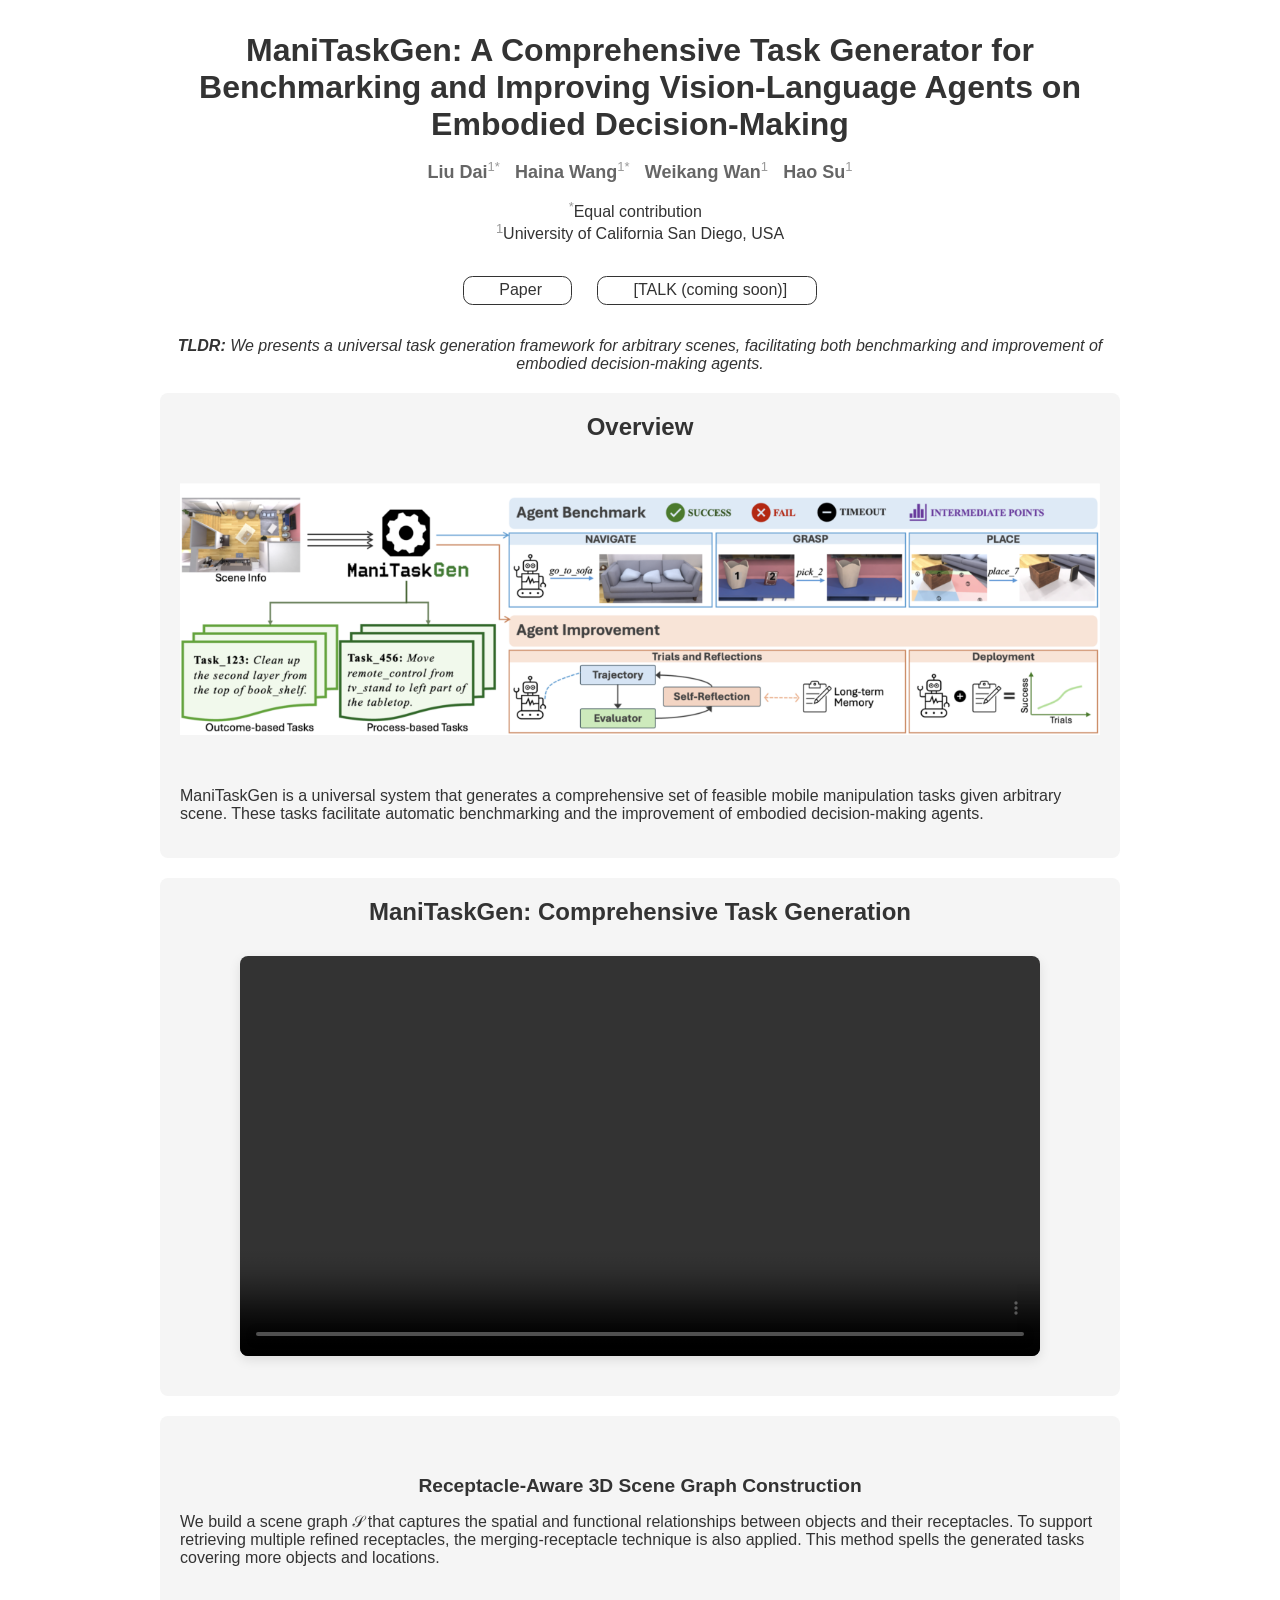
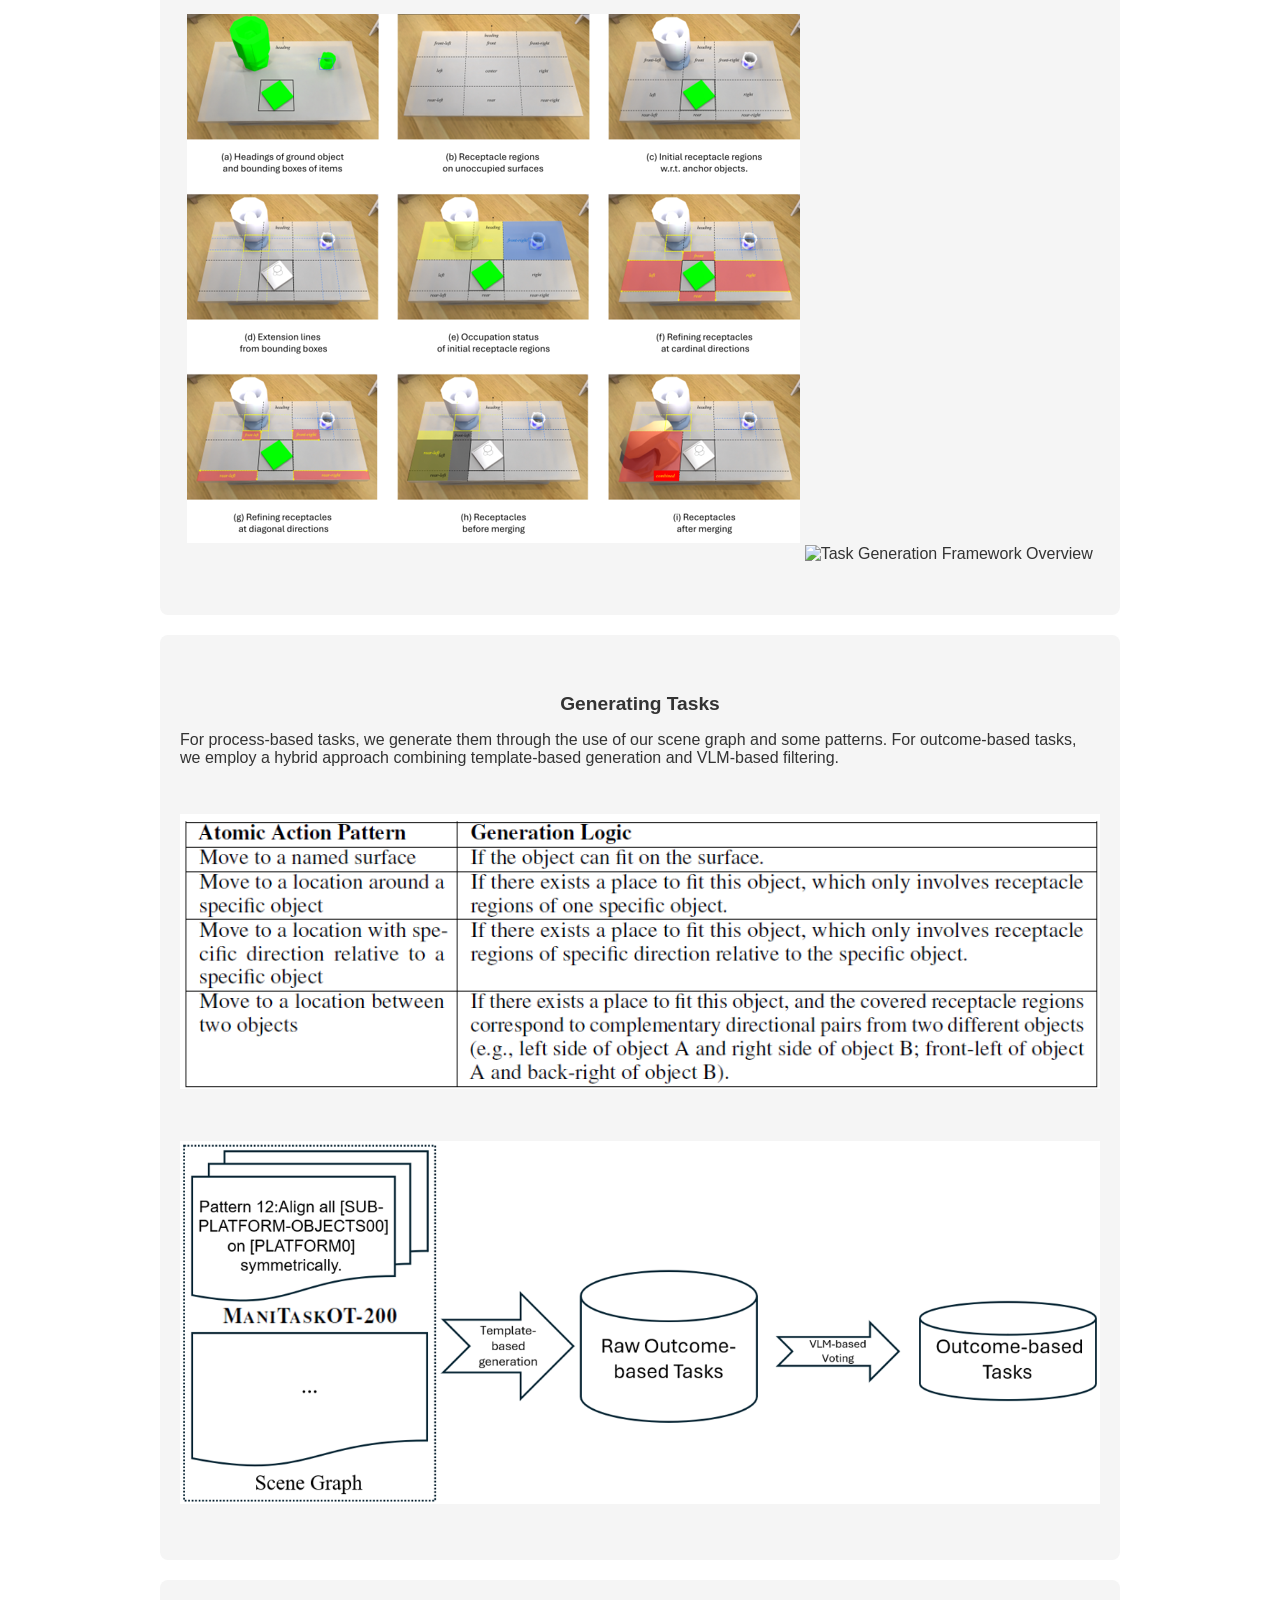
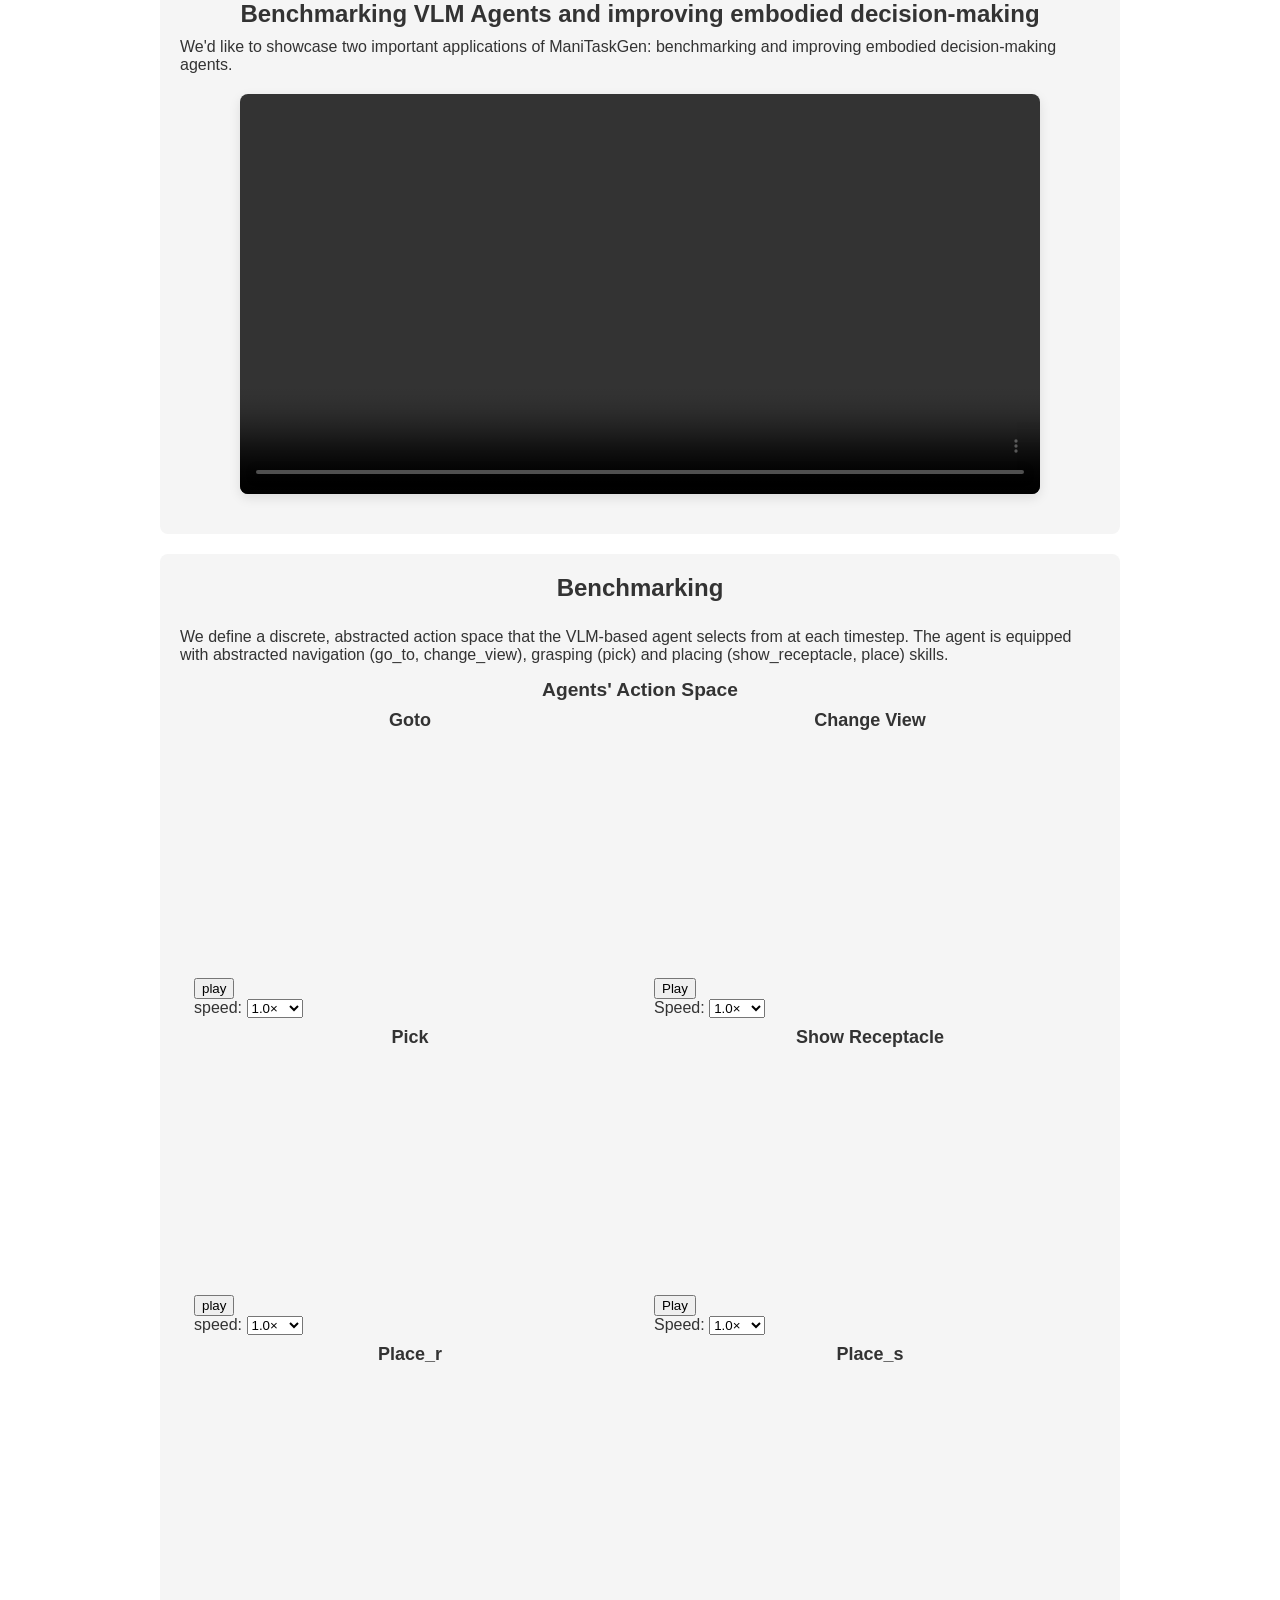
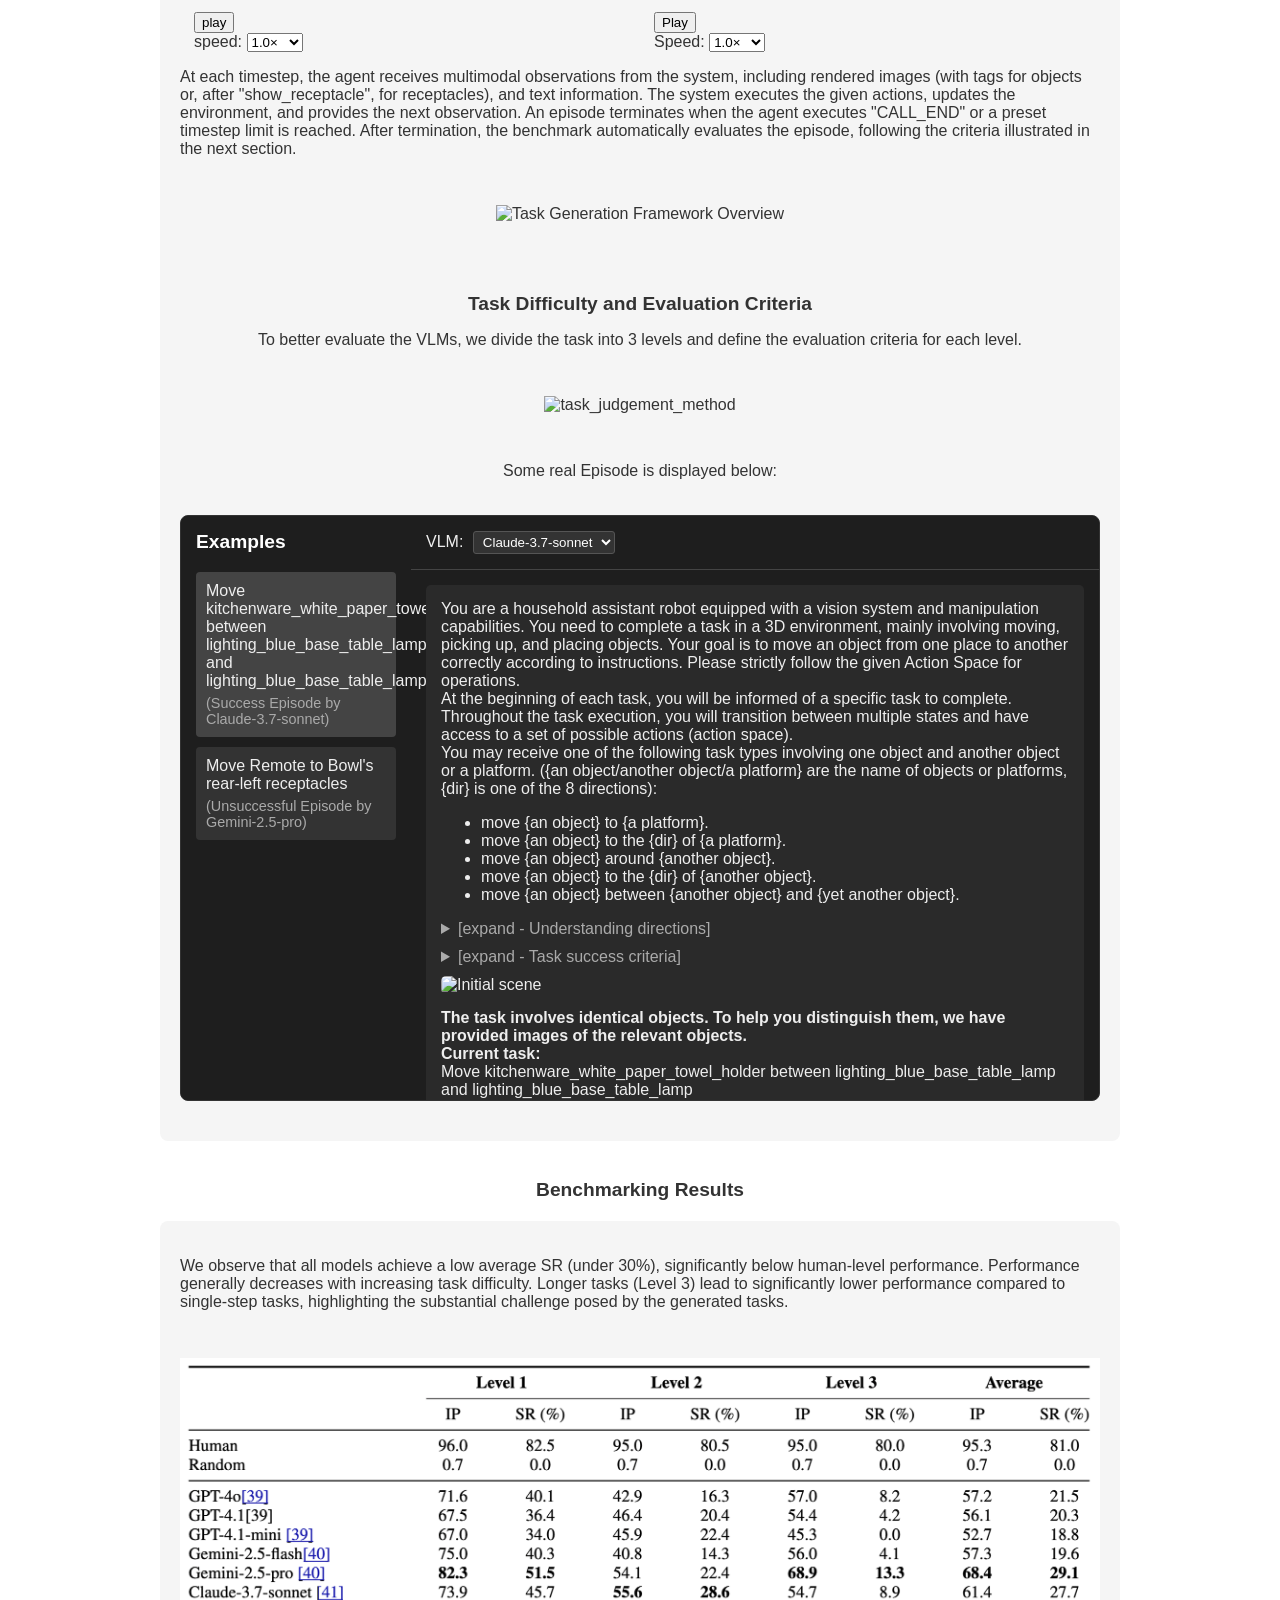
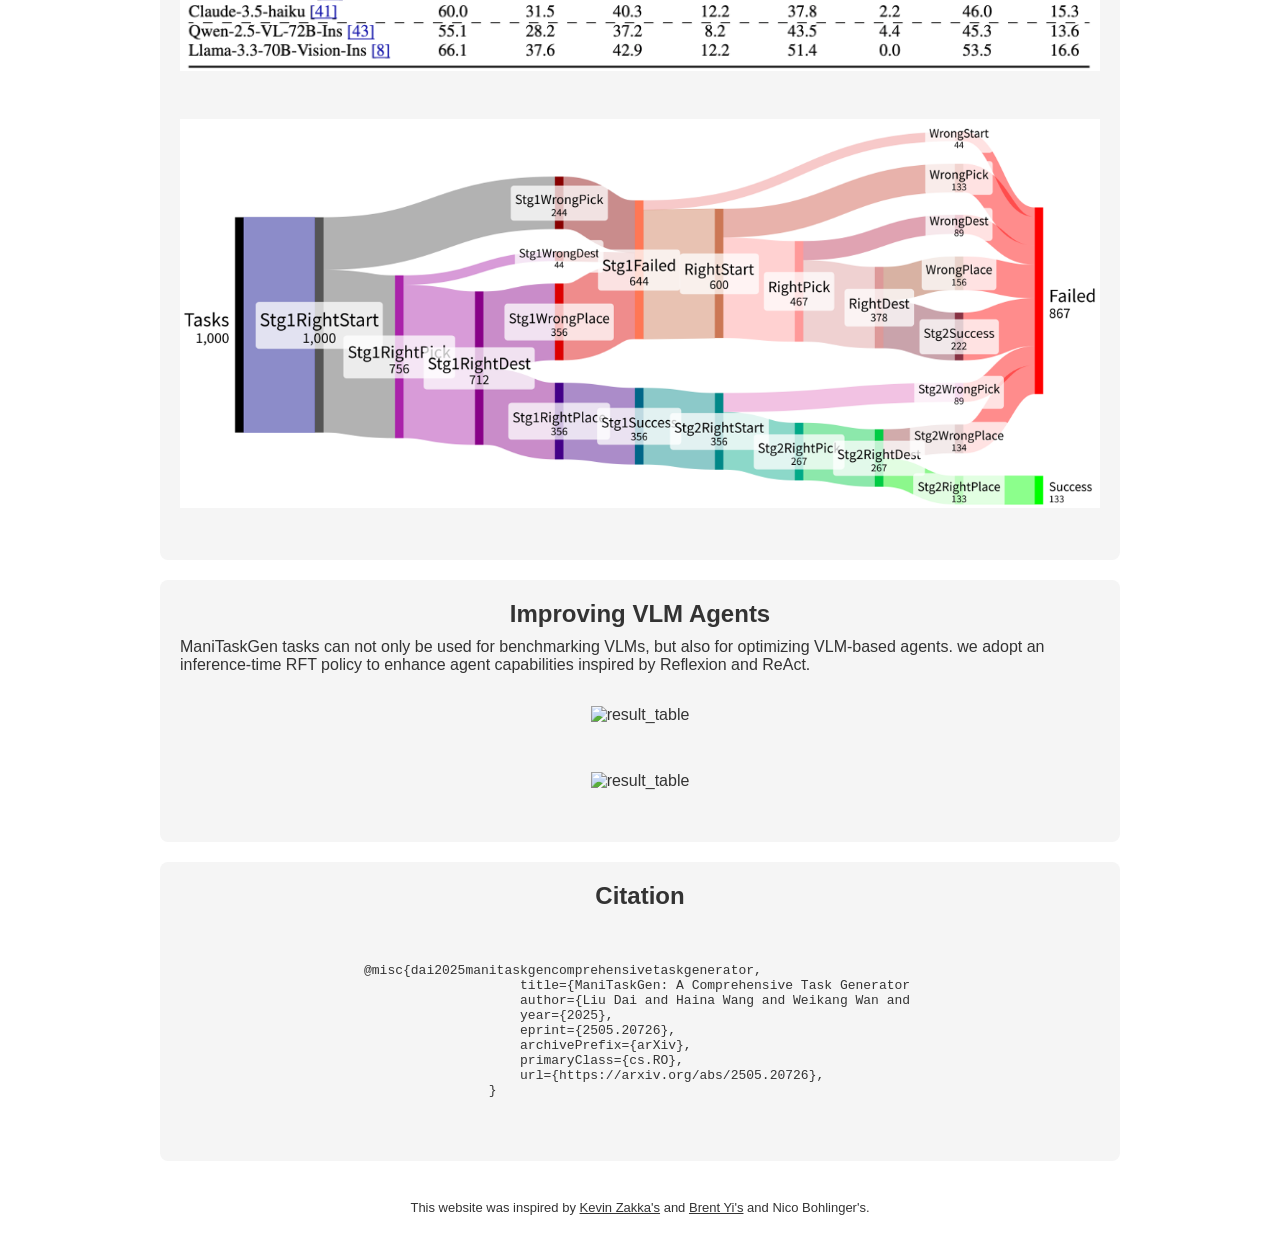
==== commit 49c07d46: "typo" ====
--- a/index.html
+++ b/index.html
@@ -279,16 +279,18 @@
 
             <p class="section-sub-header" style="text-align: center;">Task Difficulty and Evaluation Criteria</p>
             
-            <p class="section-text"></p>
+            <p class="section-text">
                  To better evaluate the VLMs, we divide the task into 3 levels and define the evaluation criteria for each level.</p>
-                 Some real Episode is displayed below: </p>
+                
               </p>
 
             <div class="section-image-container">
                 <img src="images/task_judgement.png" alt="task_judgement_method" class="section-image">
             </div>
 
-
+            <p class="section-text">
+                 Some real Episode is displayed below: 
+                </p>
             
            <div class="demo-container">
             <div class="task-panel">
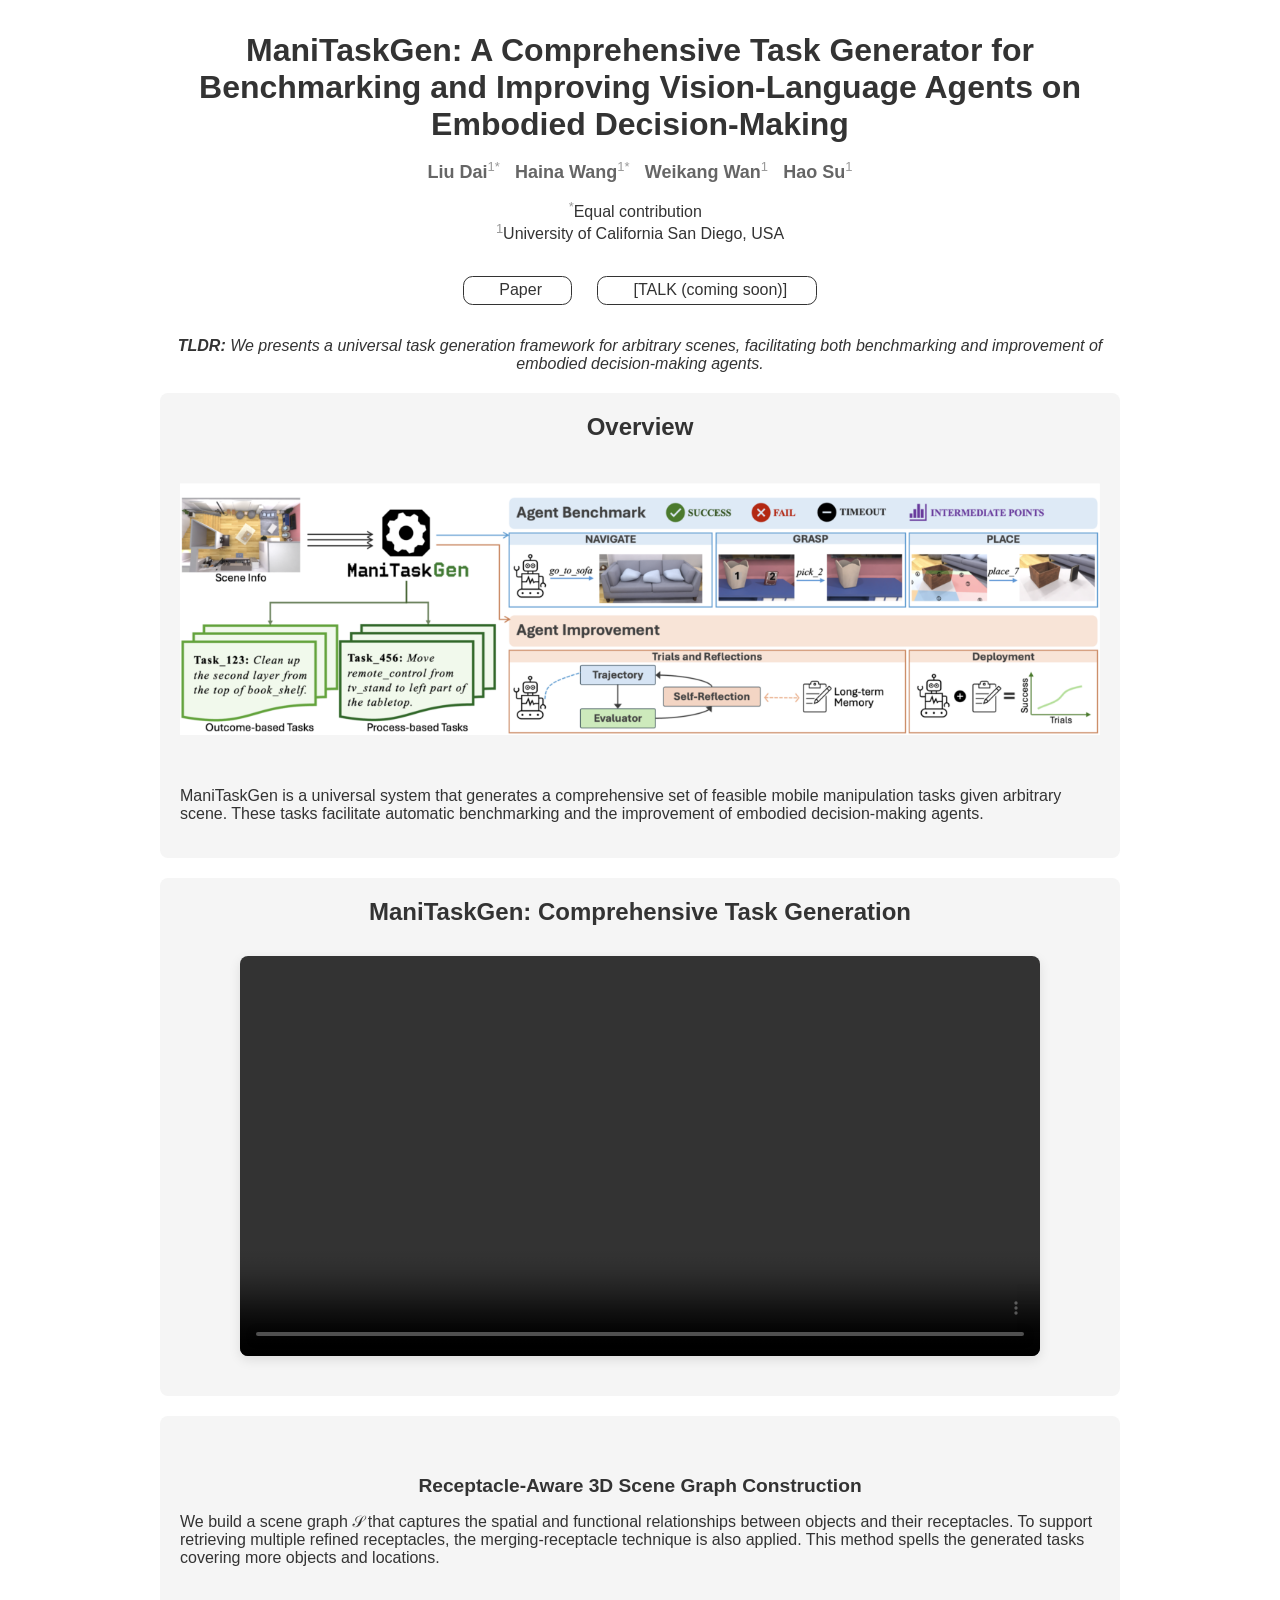
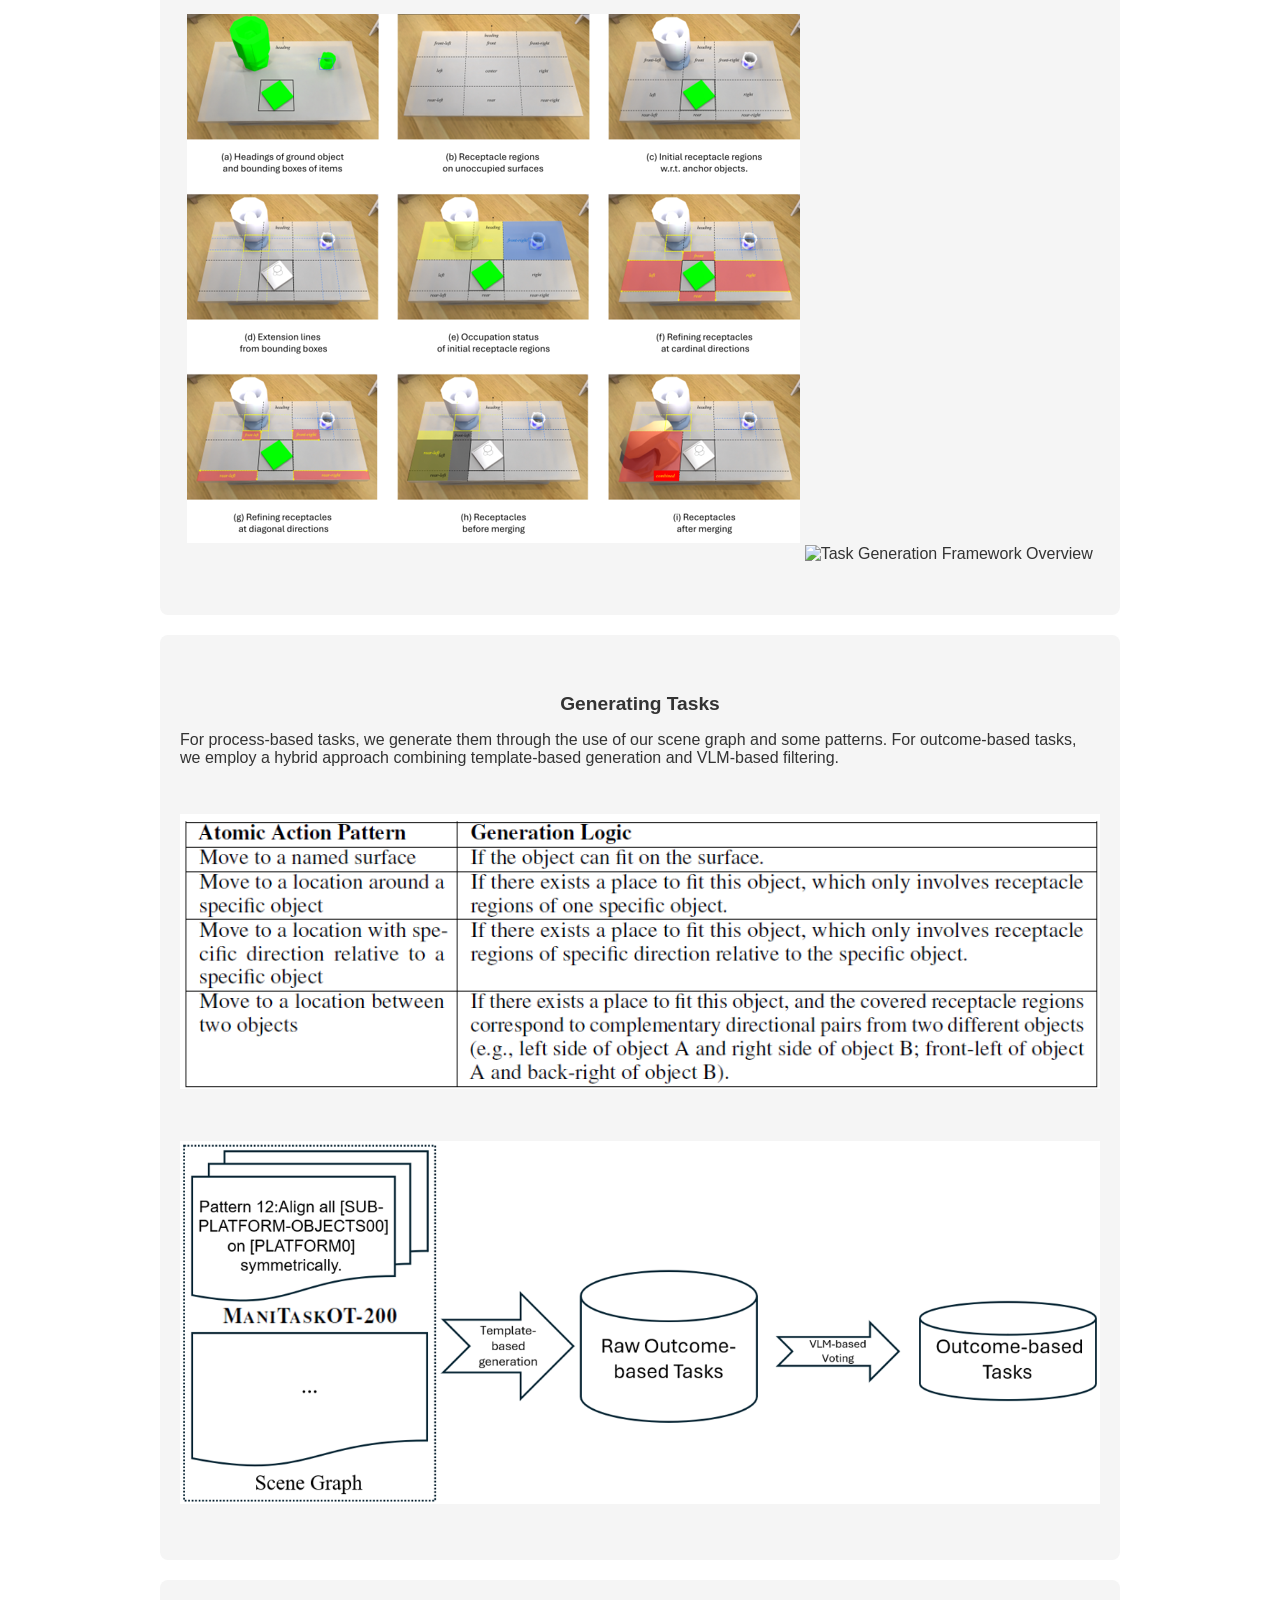
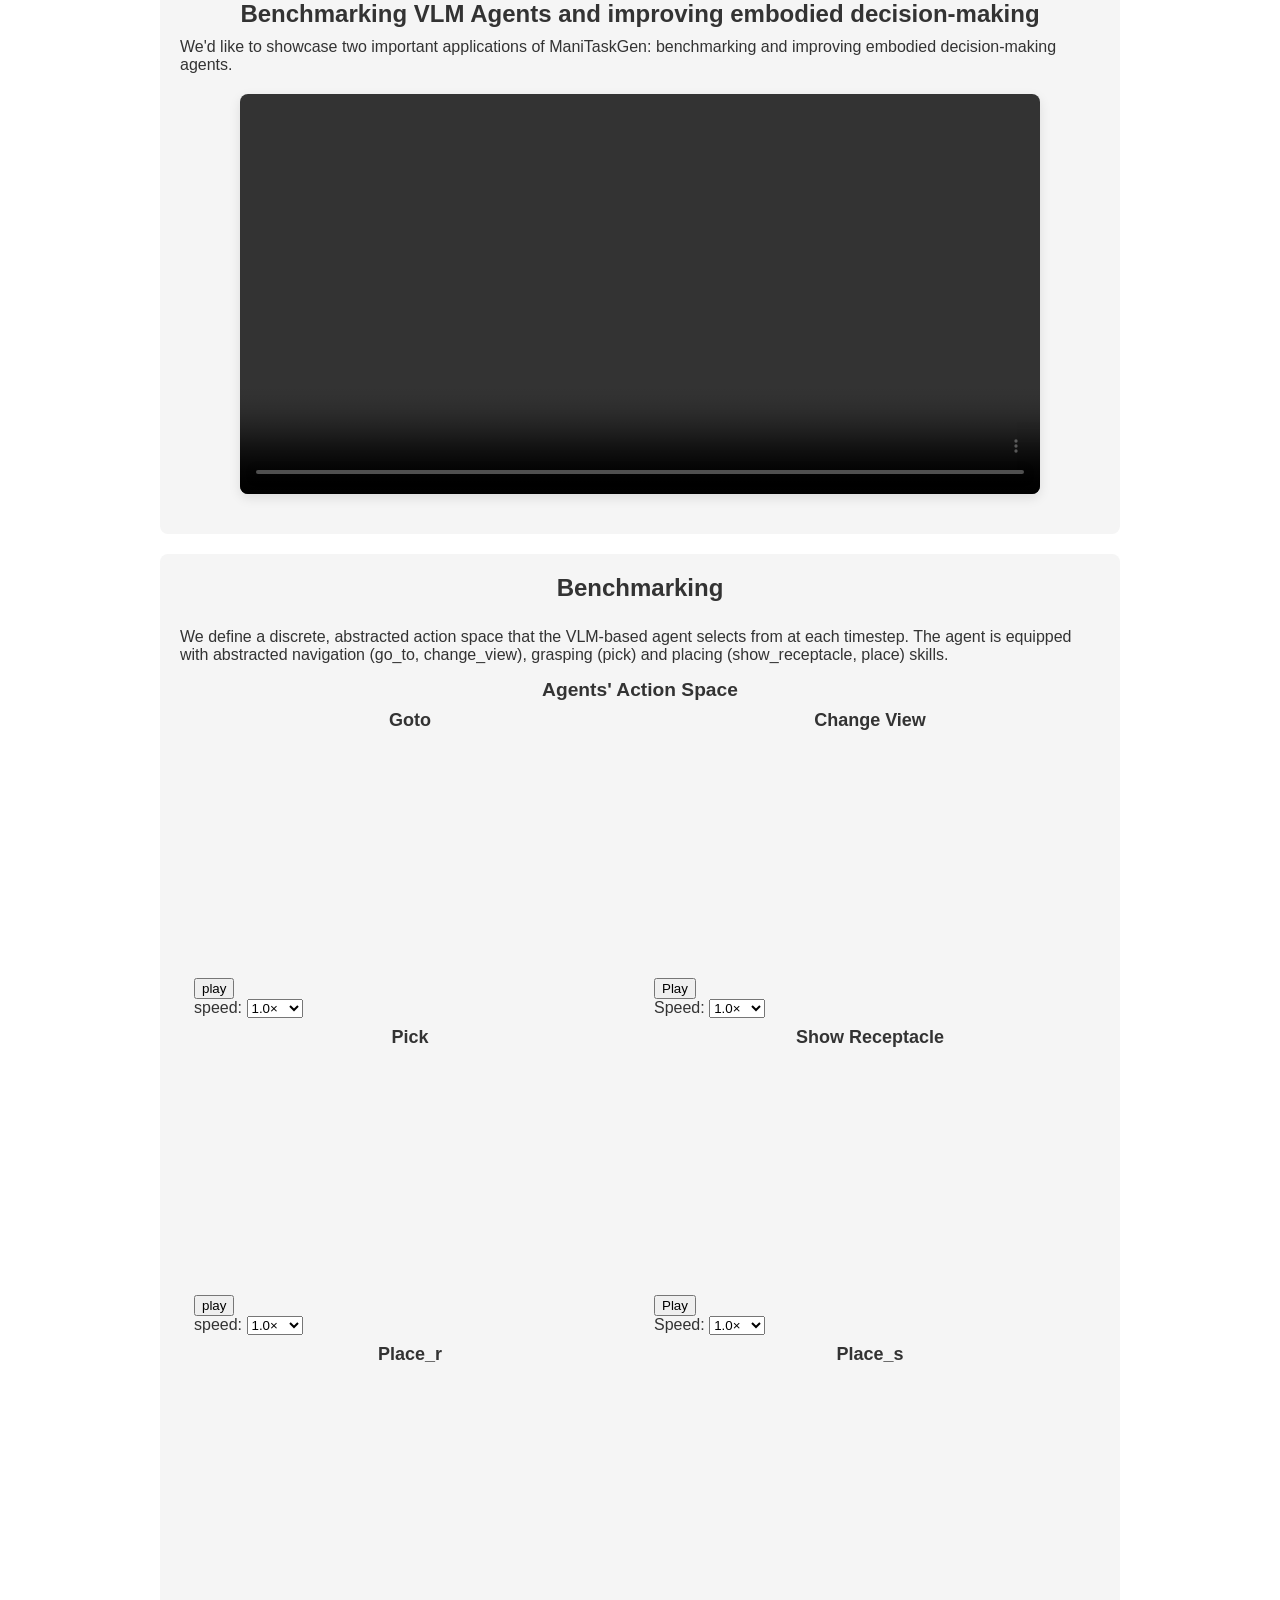
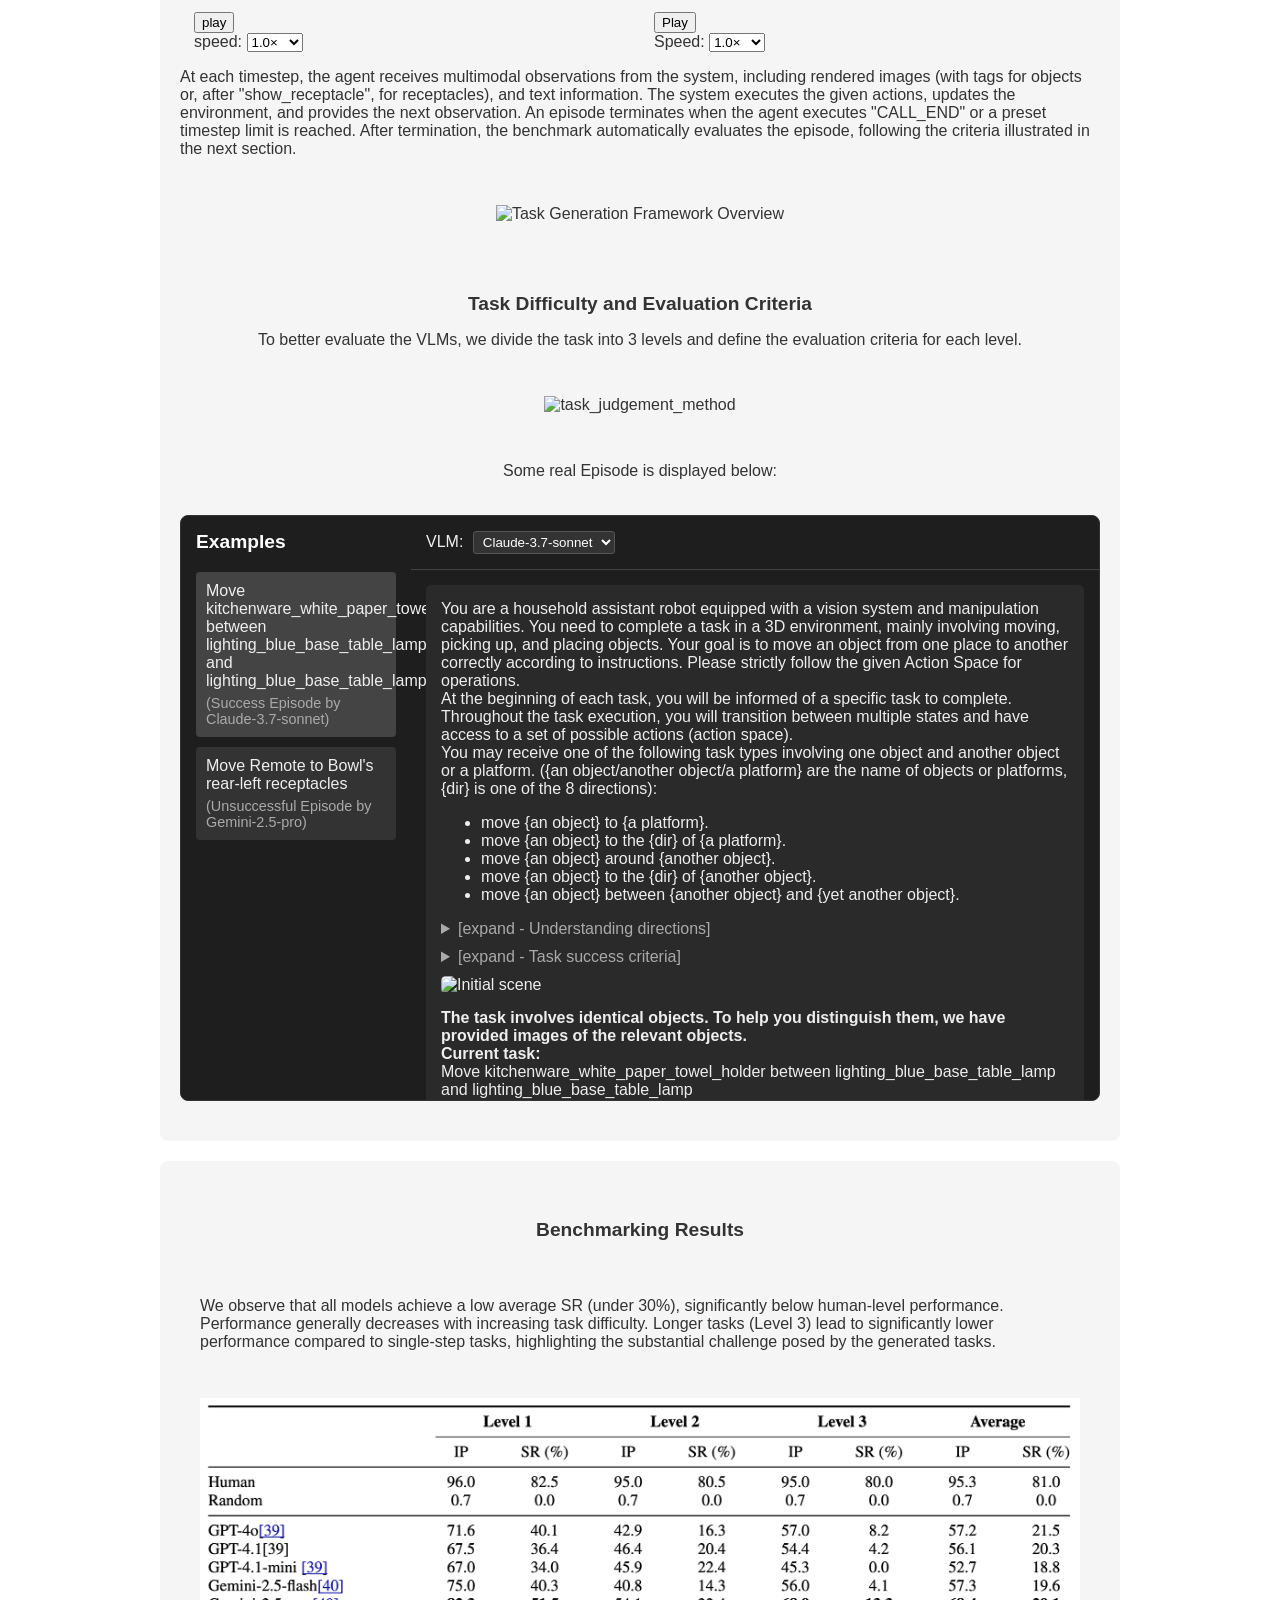
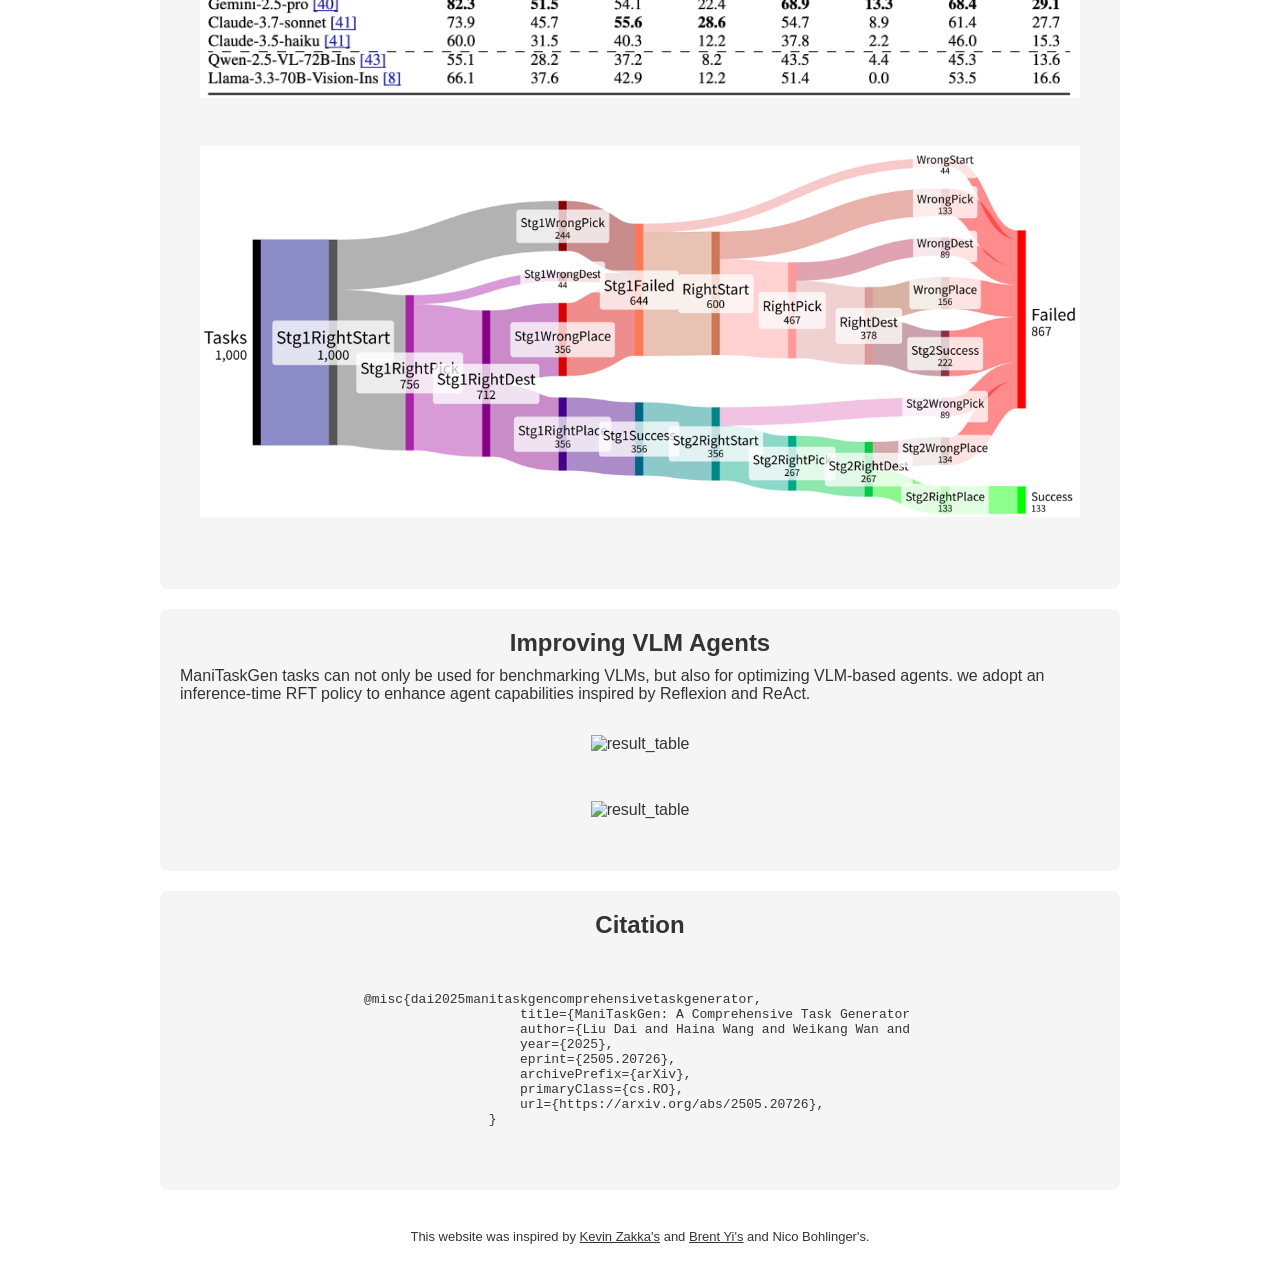
==== commit 322bf4bf: "typo" ====
--- a/index.html
+++ b/index.html
@@ -276,19 +276,20 @@
                 <img src="images/testflow.png" alt="Task Generation Framework Overview" class="section-image">
             </div>
 
-
-            <p class="section-sub-header" style="text-align: center;">Task Difficulty and Evaluation Criteria</p>
+             <p class="section-sub-header" style="text-align: center;">Task Difficulty and Evaluation Criteria</p>
+            <p class="section-text">
+                To better evaluate the VLMs, we divide the task into 3 levels and define the evaluation criteria for each level.
+                
+            </p>
             
-            <p class="section-text">
-                 To better evaluate the VLMs, we divide the task into 3 levels and define the evaluation criteria for each level.</p>
                 
-              </p>
+            
 
             <div class="section-image-container">
                 <img src="images/task_judgement.png" alt="task_judgement_method" class="section-image">
             </div>
 
-            <p class="section-text">
+            <p class="section-text" style="text-align: left;">
                  Some real Episode is displayed below: 
                 </p>
             
@@ -1060,7 +1061,6 @@
                                 <p><strong>(call_ended)</strong></p>
                                 <p><strong>Task result:</strong> Target object placed in wrong direction, expected: rear-left, found: rear-right.</p>
                                 <p><strong>Task status:</strong> <span class="failure-status">Failed</span></p>
-                                <p><strong>Failure analysis:</strong> The agent successfully identified and picked up the Remote, navigated to the correct table with the Bowl, and even used the show_receptacle action to examine the Bowl's receptacles. However, it made a critical directional error by placing the Remote in receptacle 8 (rear-right) instead of the required rear-left receptacles. This demonstrates a failure in spatial reasoning and direction interpretation.</p>
                             </div>
                         </div>
                     </div>
@@ -1073,7 +1073,7 @@
                         
         
 
-
+        <div class="section-container">
             <p class="section-sub-header" style="text-align: center;">Benchmarking Results</p>
             
 
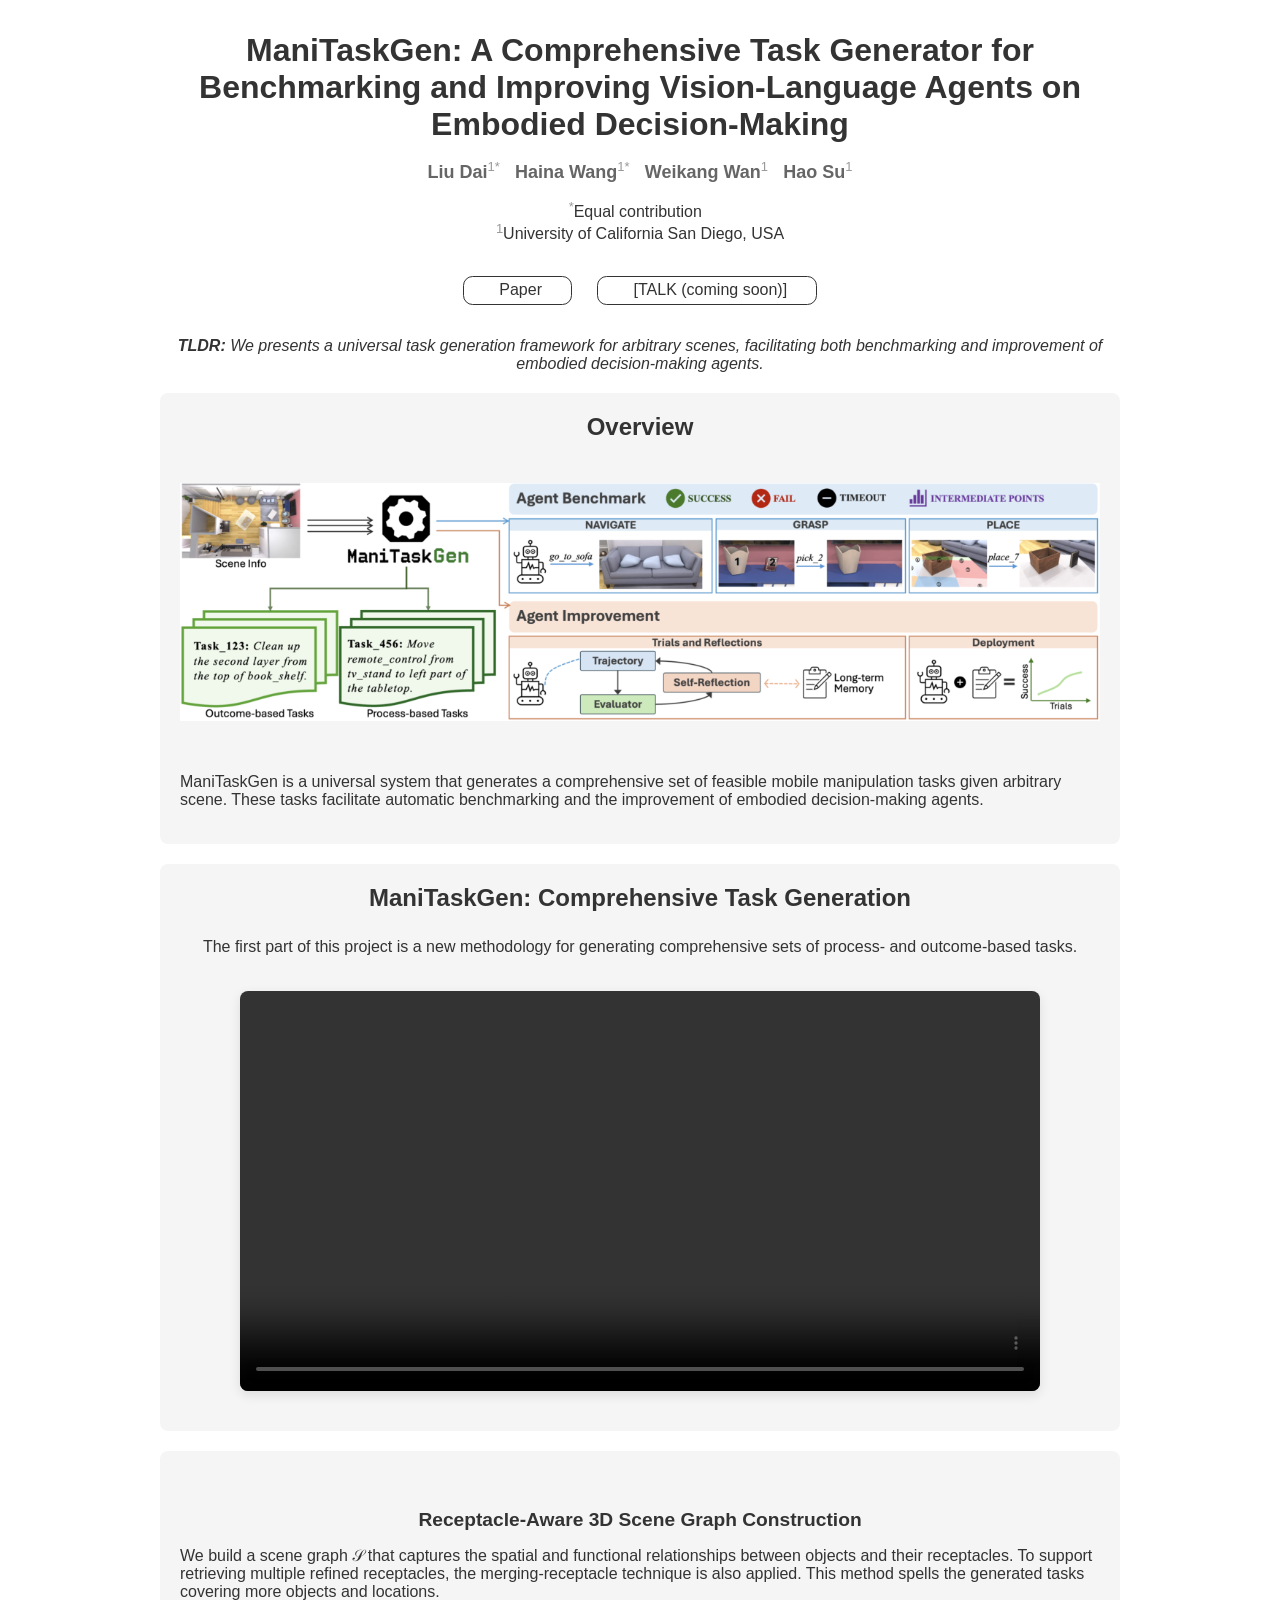
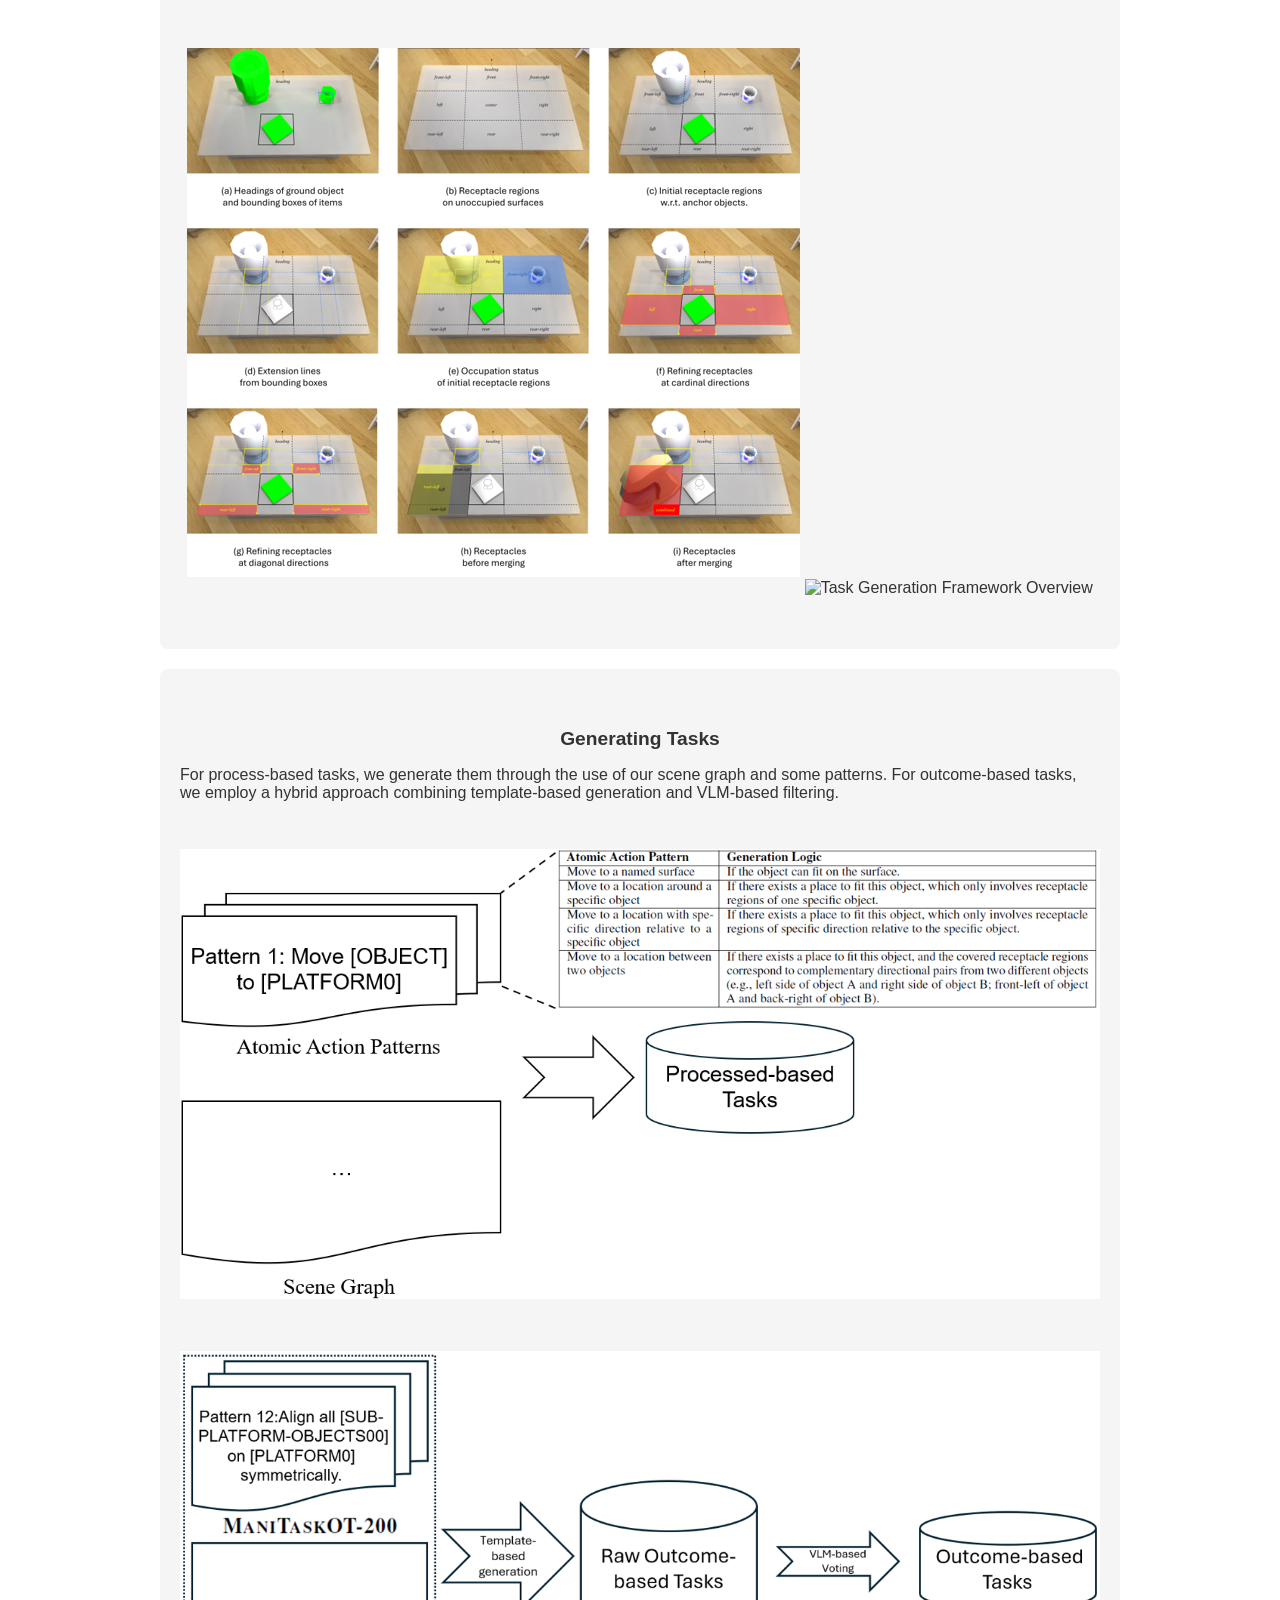
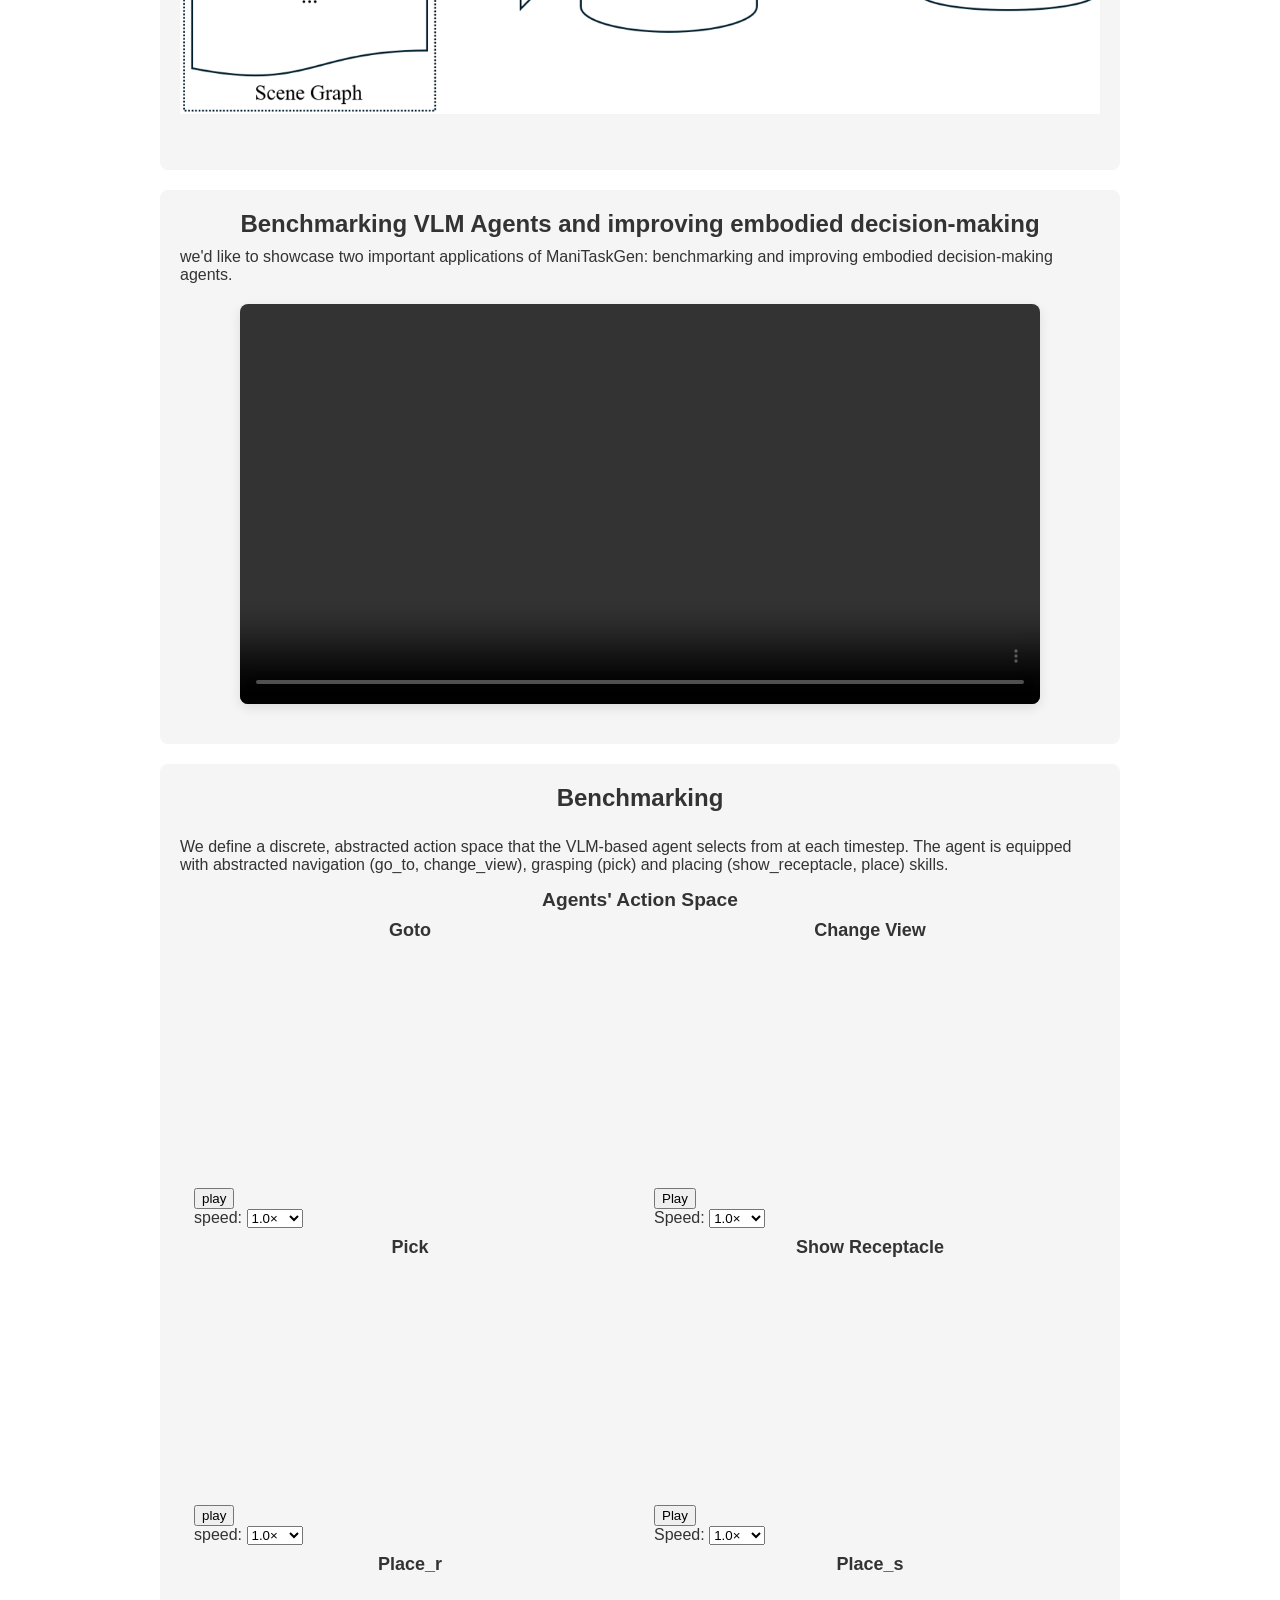
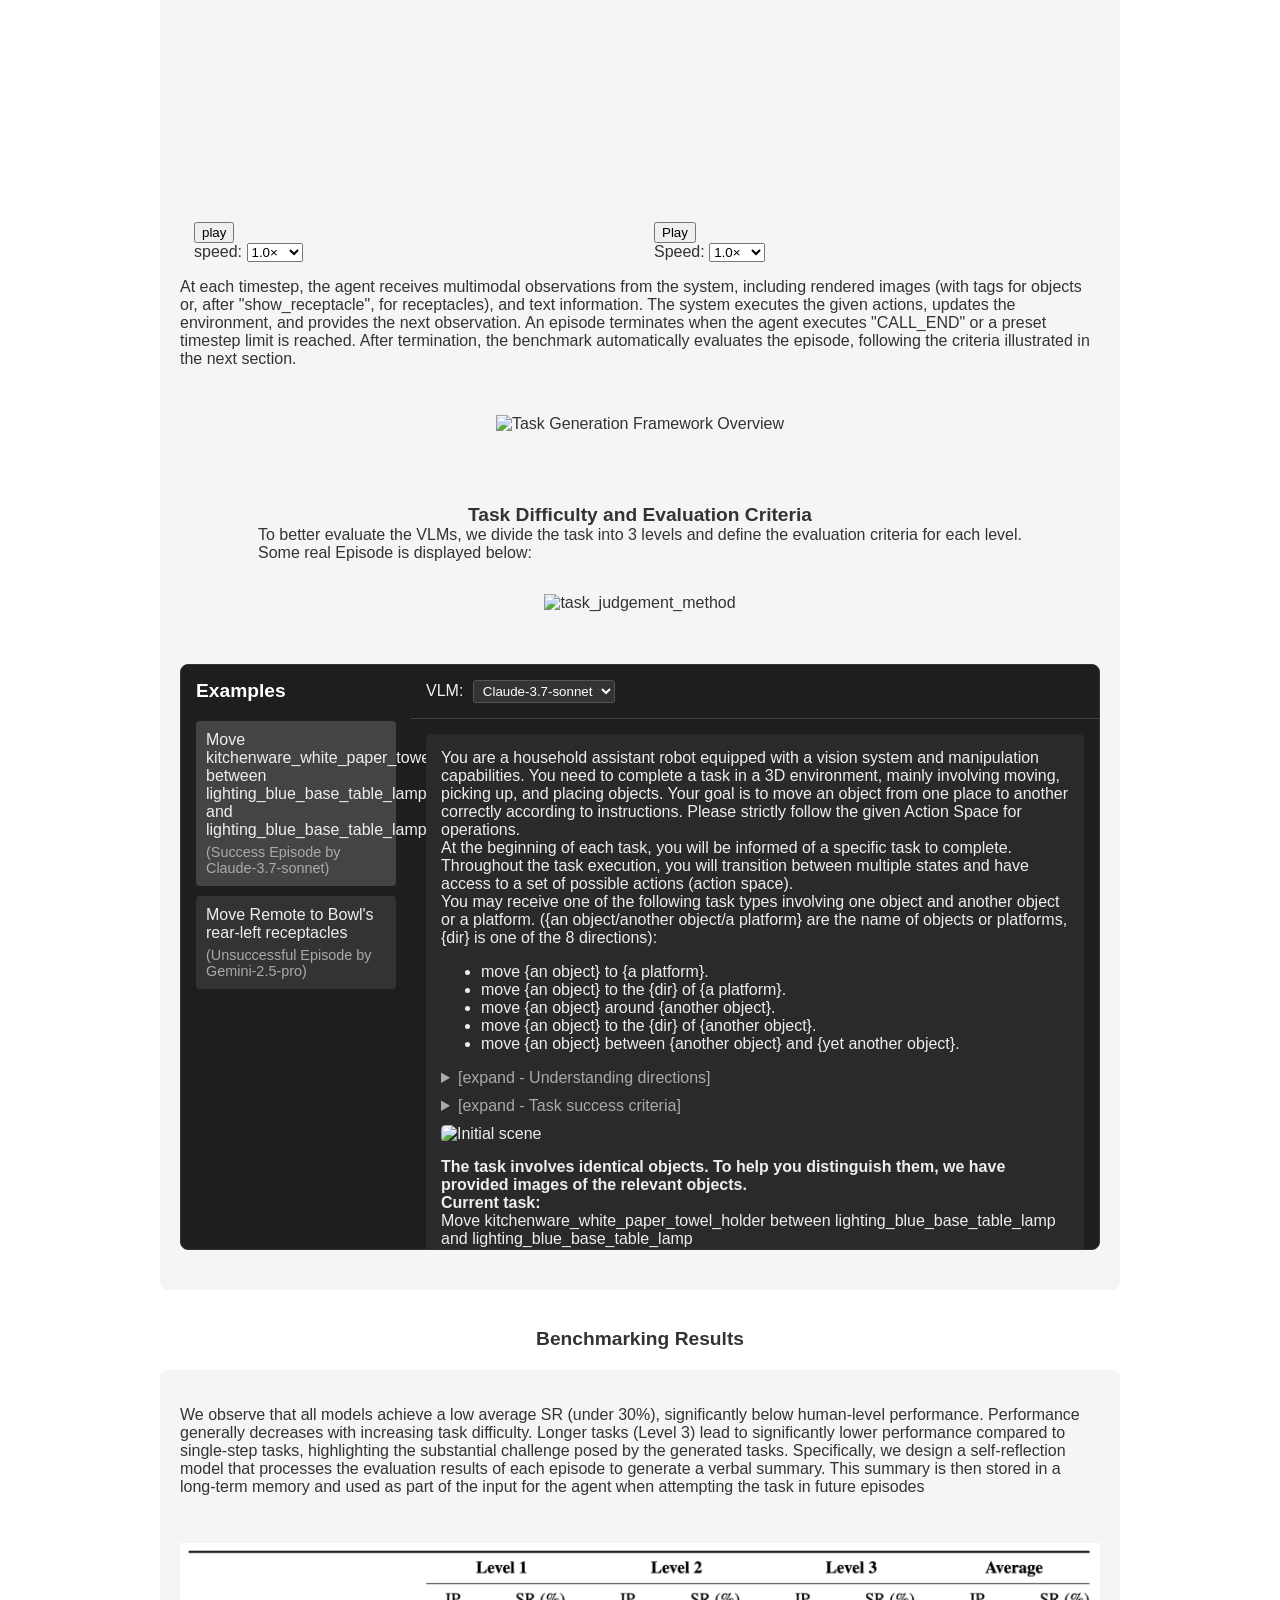
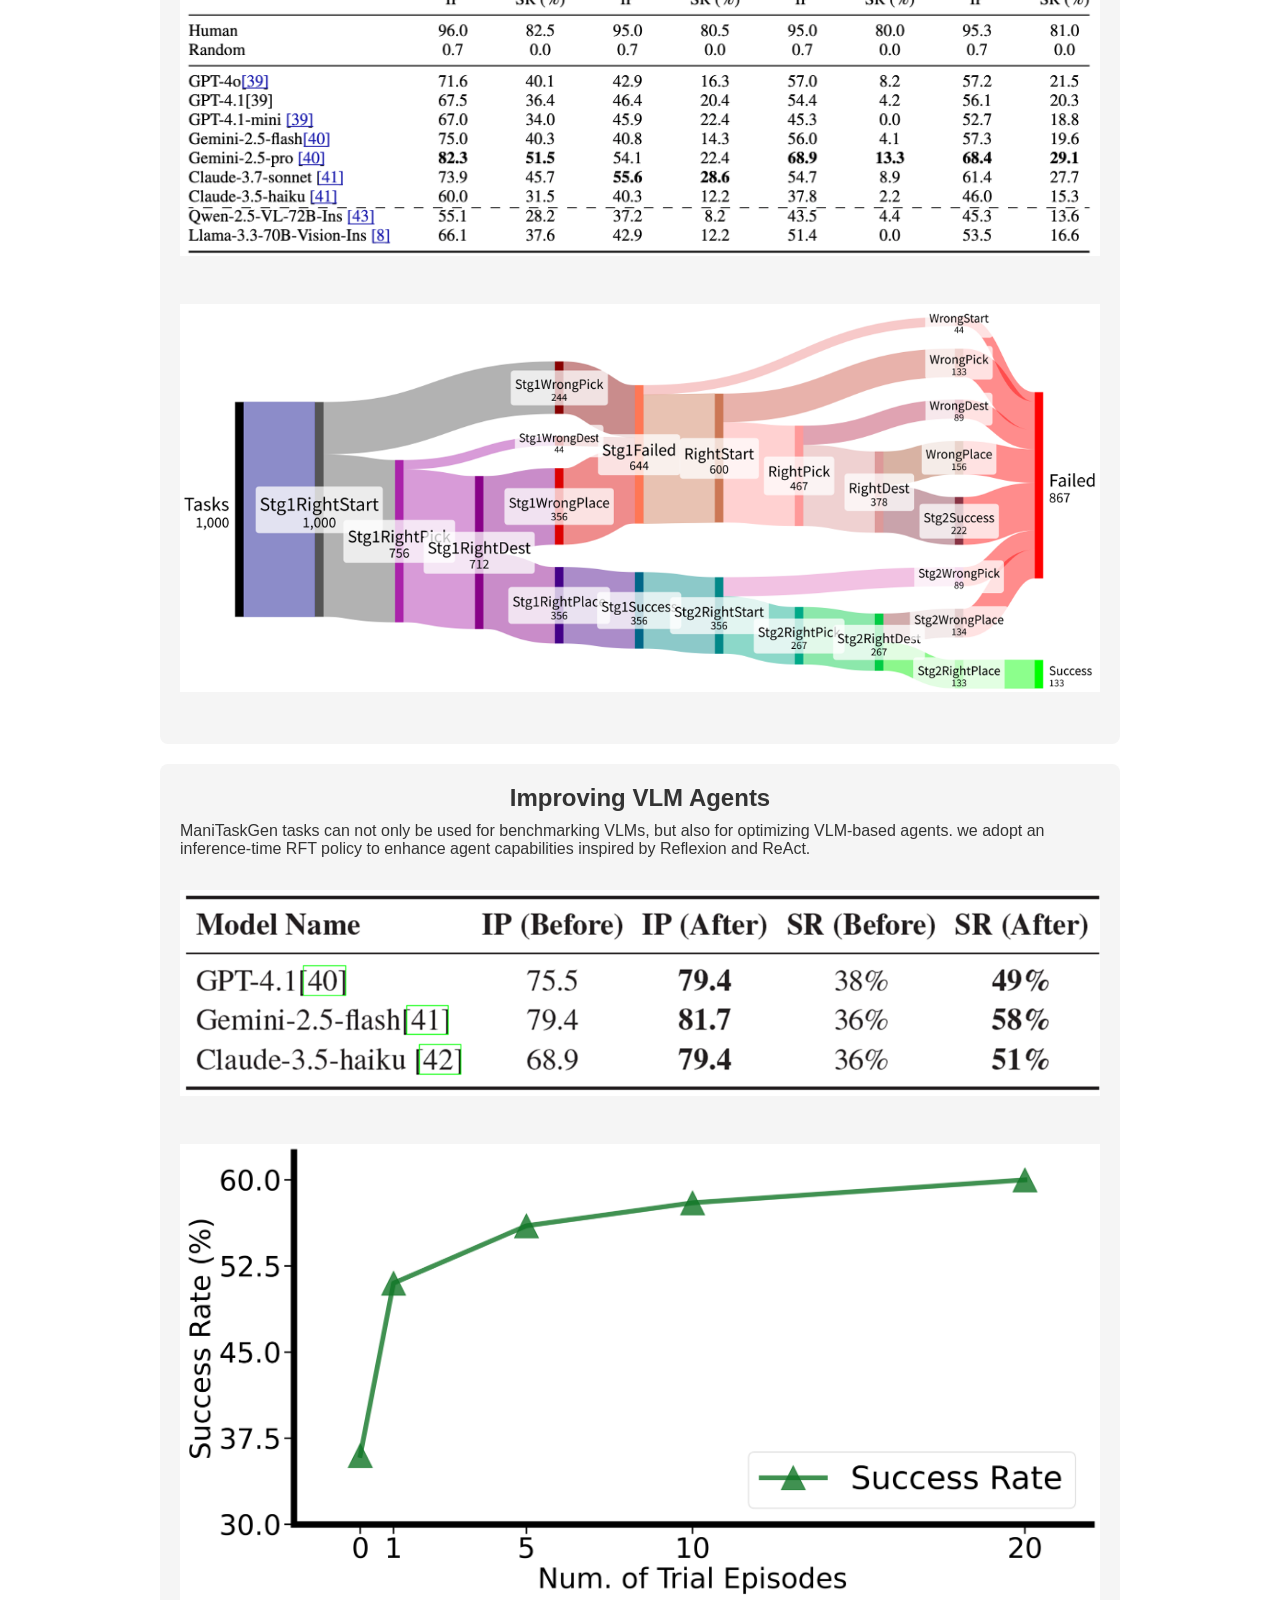
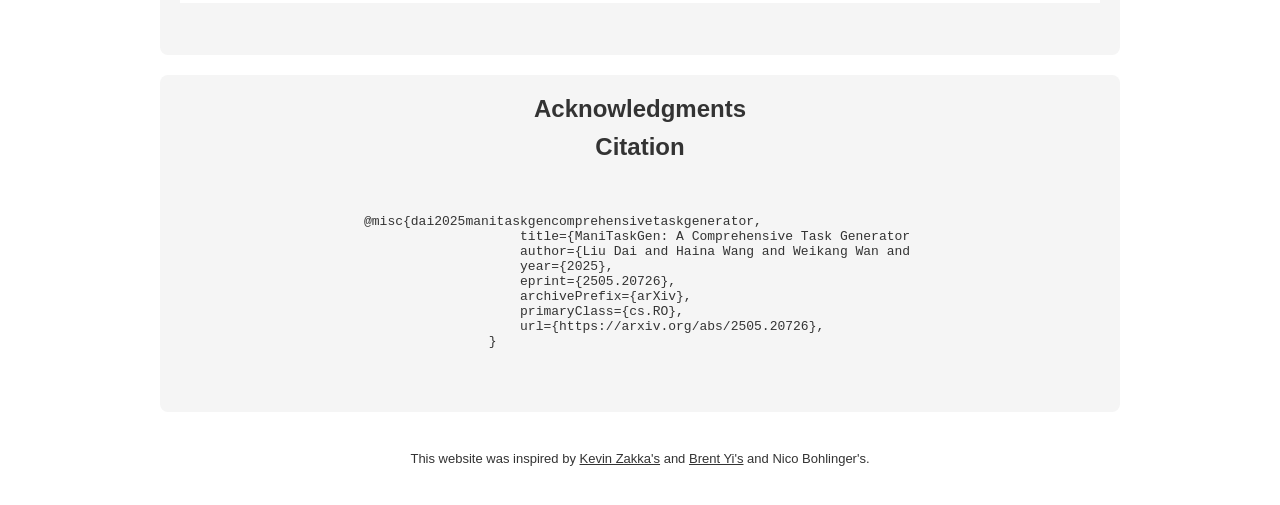
==== commit aaaa027c: "initial commit add video files through LFS  1  1" ====
--- a/index.html
+++ b/index.html
@@ -70,9 +70,9 @@
         
         <div class="section-container">
             <p class="section-header" style="text-align: center;">ManiTaskGen: Comprehensive Task Generation </p>
-            <!-- <p class="section-text">
+            <p class="section-text">
                 The first part of this project is a new methodology for generating comprehensive sets of process- and outcome-based tasks.
-            </p> -->
+            </p>
              <video class="demo-video" controls>
                 <source src="videos/task_gen.mp4" type="video/mp4">
             </video>
@@ -108,7 +108,7 @@
         <div class="section-container">
             <p class="section-header">Benchmarking VLM Agents and improving embodied decision-making</p>
 
-            We'd like to showcase two important applications of ManiTaskGen: benchmarking and improving embodied decision-making agents.
+            we'd like to showcase two important applications of ManiTaskGen: benchmarking and improving embodied decision-making agents.
             <video class="demo-video" controls>
                 <source src="videos/benchmark.mp4" type="video/mp4">
             </video>
@@ -276,22 +276,20 @@
                 <img src="images/testflow.png" alt="Task Generation Framework Overview" class="section-image">
             </div>
 
-             <p class="section-sub-header" style="text-align: center;">Task Difficulty and Evaluation Criteria</p>
-            <p class="section-text">
-                To better evaluate the VLMs, we divide the task into 3 levels and define the evaluation criteria for each level.
-                
-            </p>
+
+            <p class="section-sub-header" style="text-align: center;">Task Difficulty and Evaluation Criteria</p>
             
-                
-            
+            <div class="task-levels" style="text-align: left;">
+
+                <p> To better evaluate the VLMs, we divide the task into 3 levels and define the evaluation criteria for each level.</p>
+                <p> Some real Episode is displayed below: </p>
+            </div>
 
             <div class="section-image-container">
                 <img src="images/task_judgement.png" alt="task_judgement_method" class="section-image">
             </div>
 
-            <p class="section-text" style="text-align: left;">
-                 Some real Episode is displayed below: 
-                </p>
+
             
            <div class="demo-container">
             <div class="task-panel">
@@ -882,6 +880,9 @@
                                 </div>
                             </details>
 
+                            <div class="message-image">
+                                <img src="images/episodes/gemini_failure/failed_step0.png" alt="Initial scene">
+                            </div>
 
                             <p><strong>Current task:</strong><br>
                             Move Remote to Bowl's rear-left receptacles</p>
@@ -1023,7 +1024,7 @@
 
                     <div class="chat-message robot-message">
                         <div class="message-image">
-                            <img src="images/episodes/gemini_failed_0/failed_step5.png" alt="Step 5 - At dining table">
+                            <img src="images/episodes/gemini_failed_0/failed_step1.png" alt="Step 5 - At dining table">
                         </div>
                         <div class="message-text">
                             <p><strong>The object has been placed successfully. You can now call end if you think you've finished the task correctly, or can also pick up the object again if you think the placement is not correct.</strong></p>
@@ -1061,6 +1062,7 @@
                                 <p><strong>(call_ended)</strong></p>
                                 <p><strong>Task result:</strong> Target object placed in wrong direction, expected: rear-left, found: rear-right.</p>
                                 <p><strong>Task status:</strong> <span class="failure-status">Failed</span></p>
+                                <p><strong>Failure analysis:</strong> The agent successfully identified and picked up the Remote, navigated to the correct table with the Bowl, and even used the show_receptacle action to examine the Bowl's receptacles. However, it made a critical directional error by placing the Remote in receptacle 8 (rear-right) instead of the required rear-left receptacles. This demonstrates a failure in spatial reasoning and direction interpretation.</p>
                             </div>
                         </div>
                     </div>
@@ -1073,7 +1075,7 @@
                         
         
 
-        <div class="section-container">
+
             <p class="section-sub-header" style="text-align: center;">Benchmarking Results</p>
             
 
@@ -1084,6 +1086,8 @@
                 <p class="section-text">
                     We observe that all models achieve a low average SR (under 30%), significantly below human-level performance. Performance generally decreases with increasing task difficulty. Longer tasks (Level 3) lead to significantly lower performance compared to single-step tasks, highlighting the substantial challenge posed by the generated tasks.
                     
+                    Specifically, we design a self-reflection model that processes the evaluation results of each episode to generate a verbal summary. This summary is then stored in a long-term memory and used as part of the input for the agent when attempting the task in future episodes
+                    
                 </p>
                 <img src="images/result_table.png" alt="result_table" class="section-image">
                 <img src="images/sankey_diagram.png" alt="result_table" class="section-image">
@@ -1104,8 +1108,8 @@
         </div>
 
         <div class="section-container">
-            <!-- <p class="section-header">Acknowledgments</p>
-             -->
+            <p class="section-header">Acknowledgments</p>
+            
         
 
         
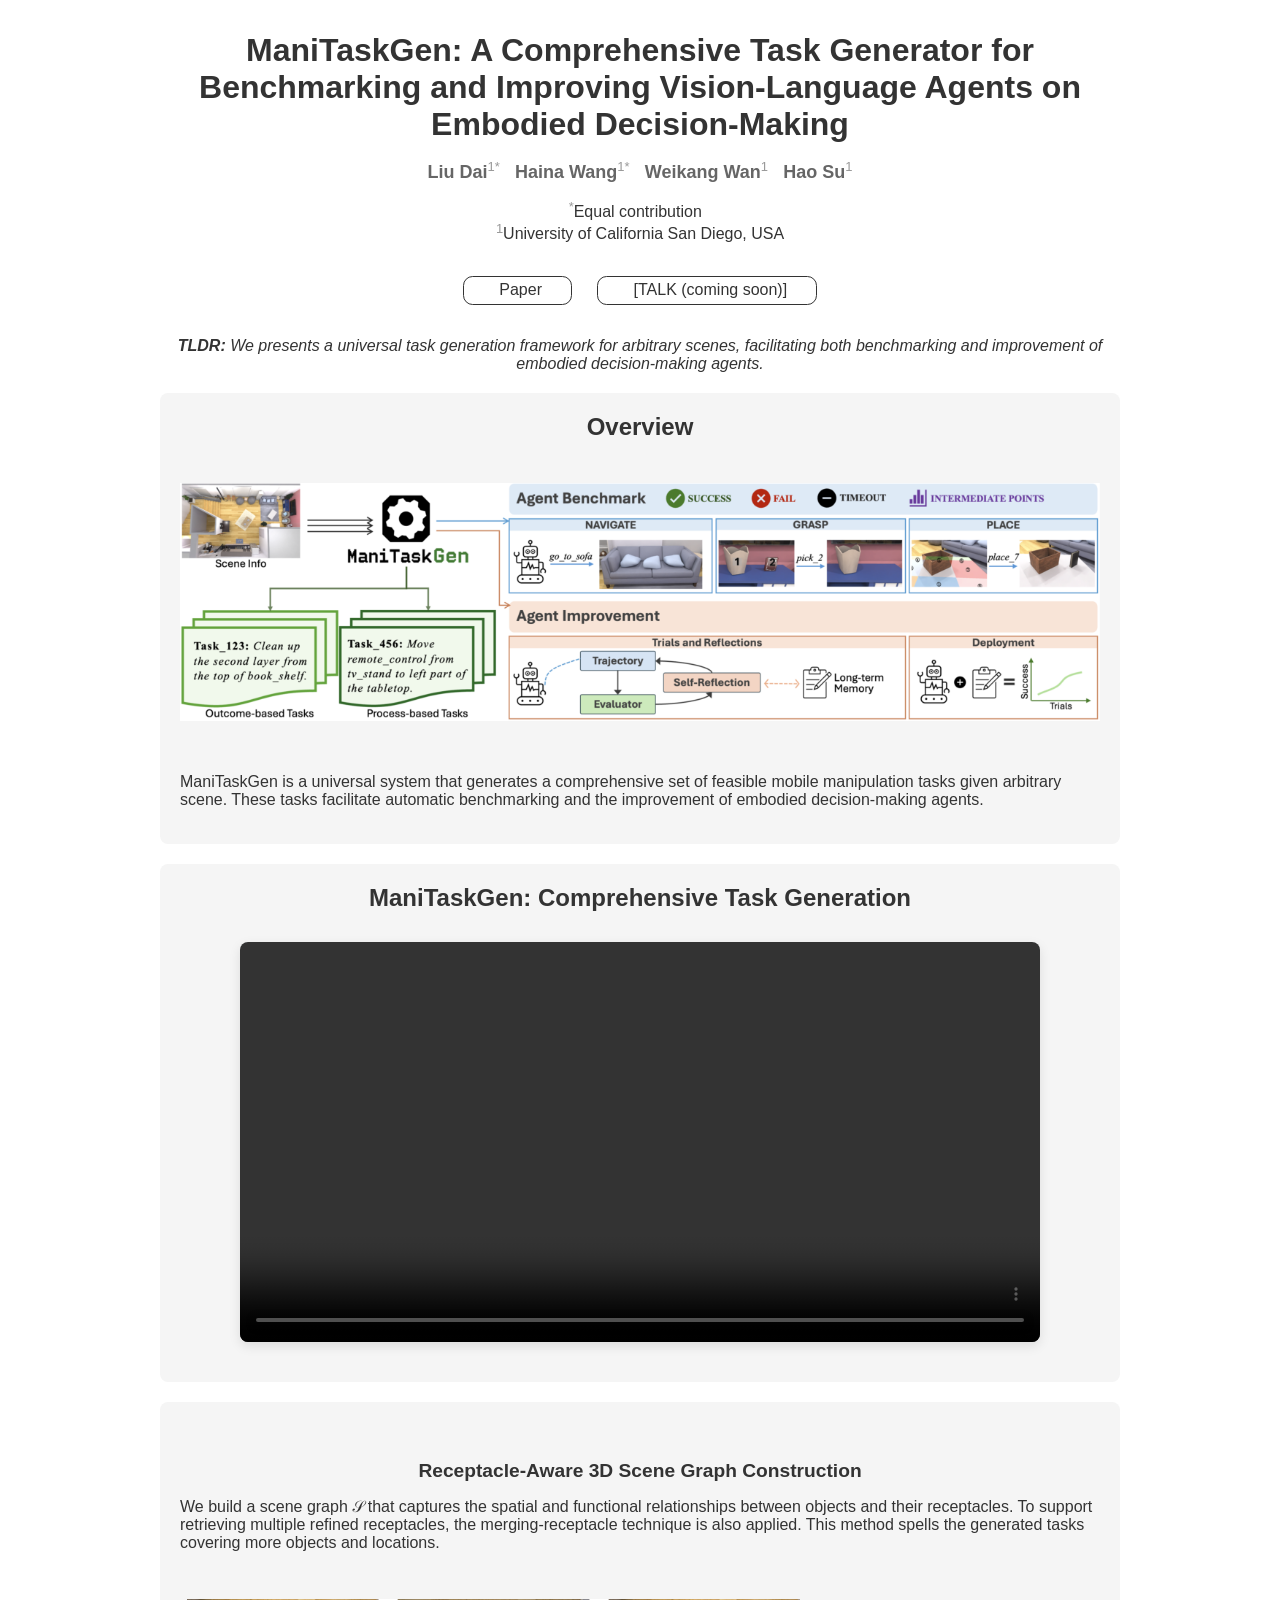
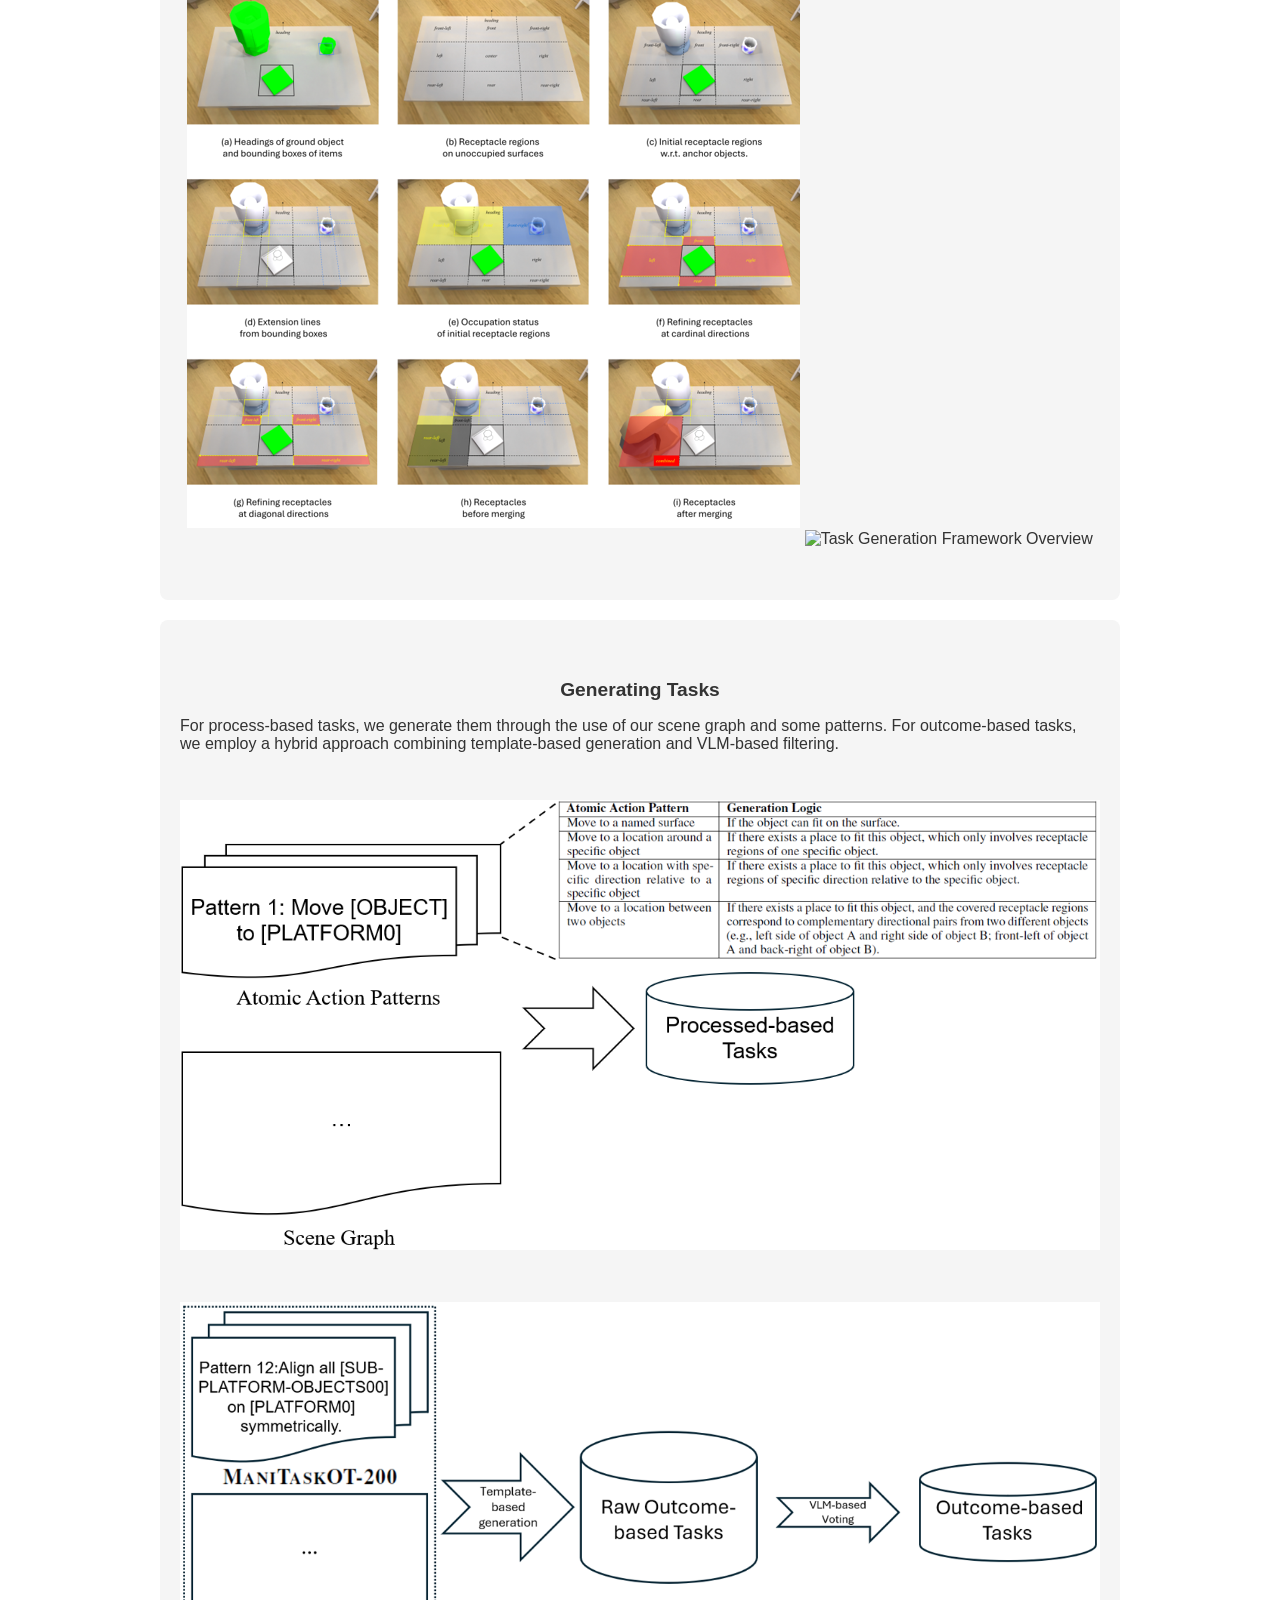
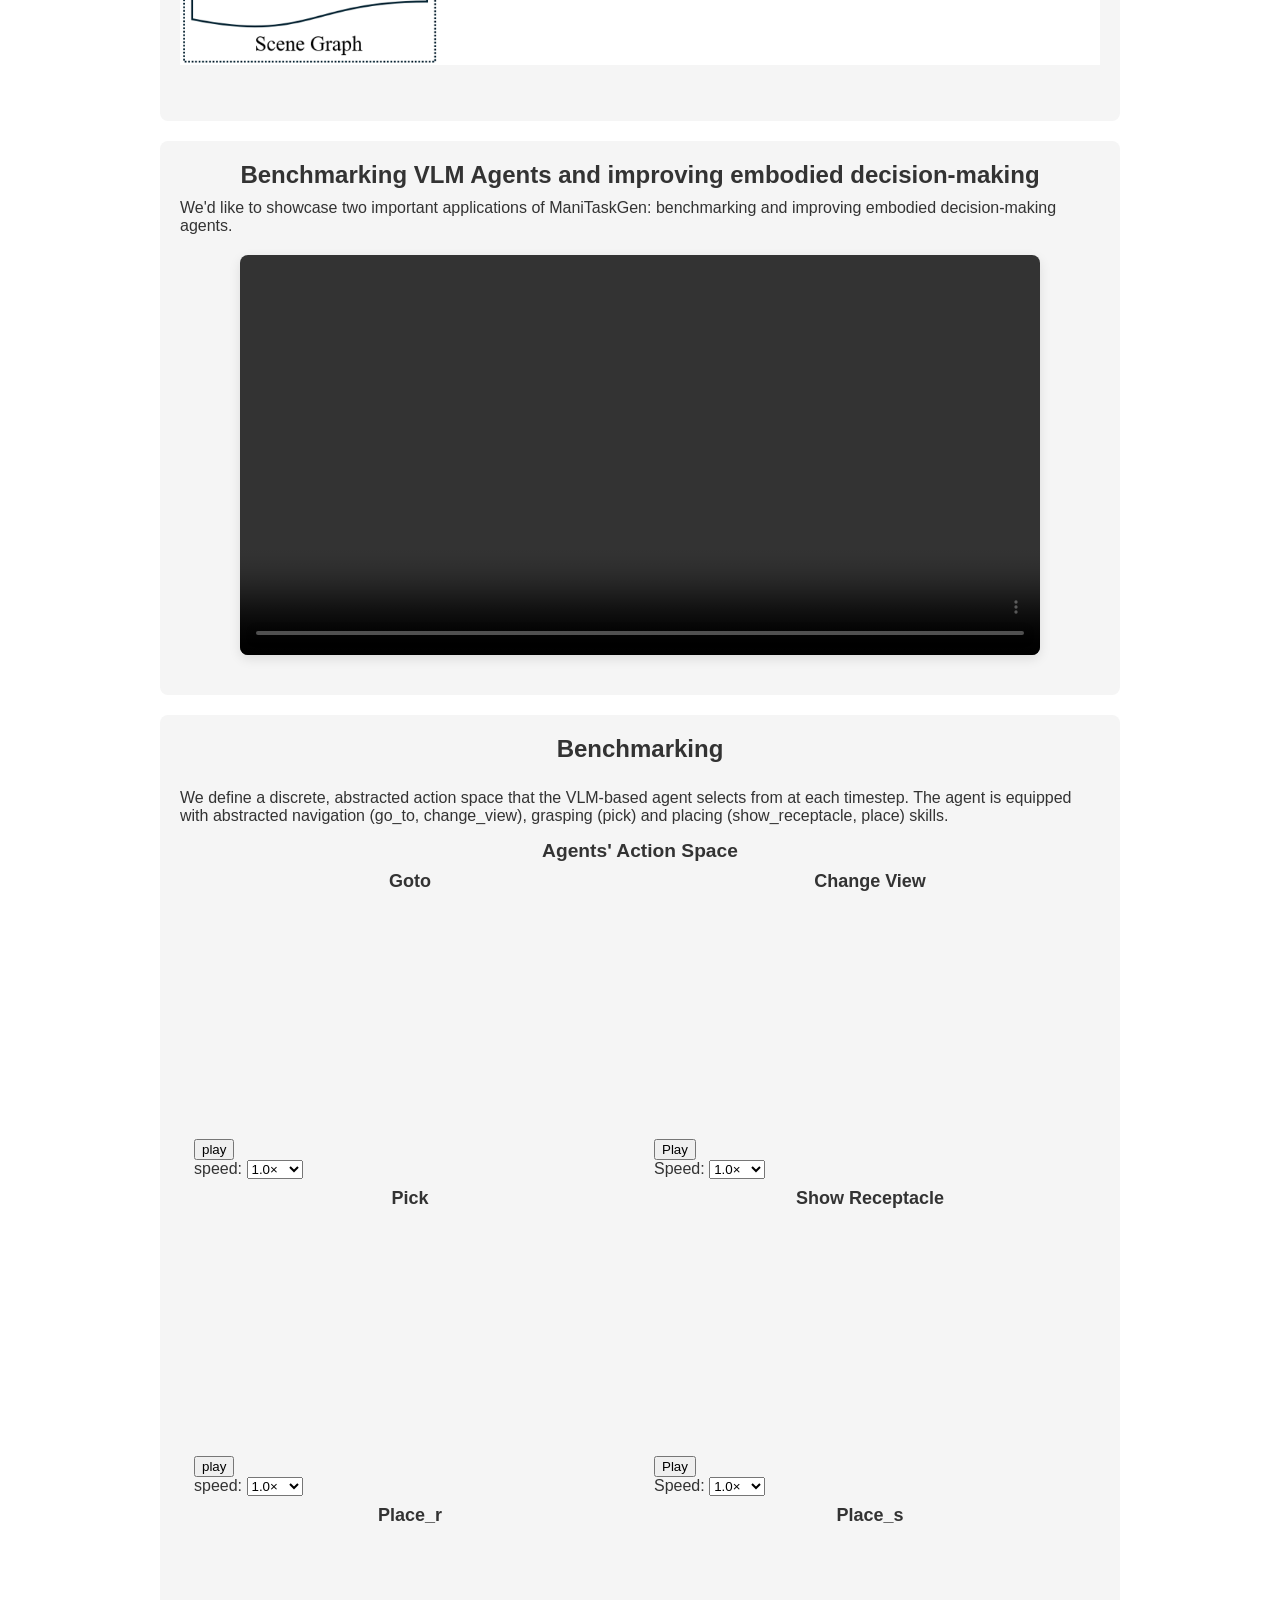
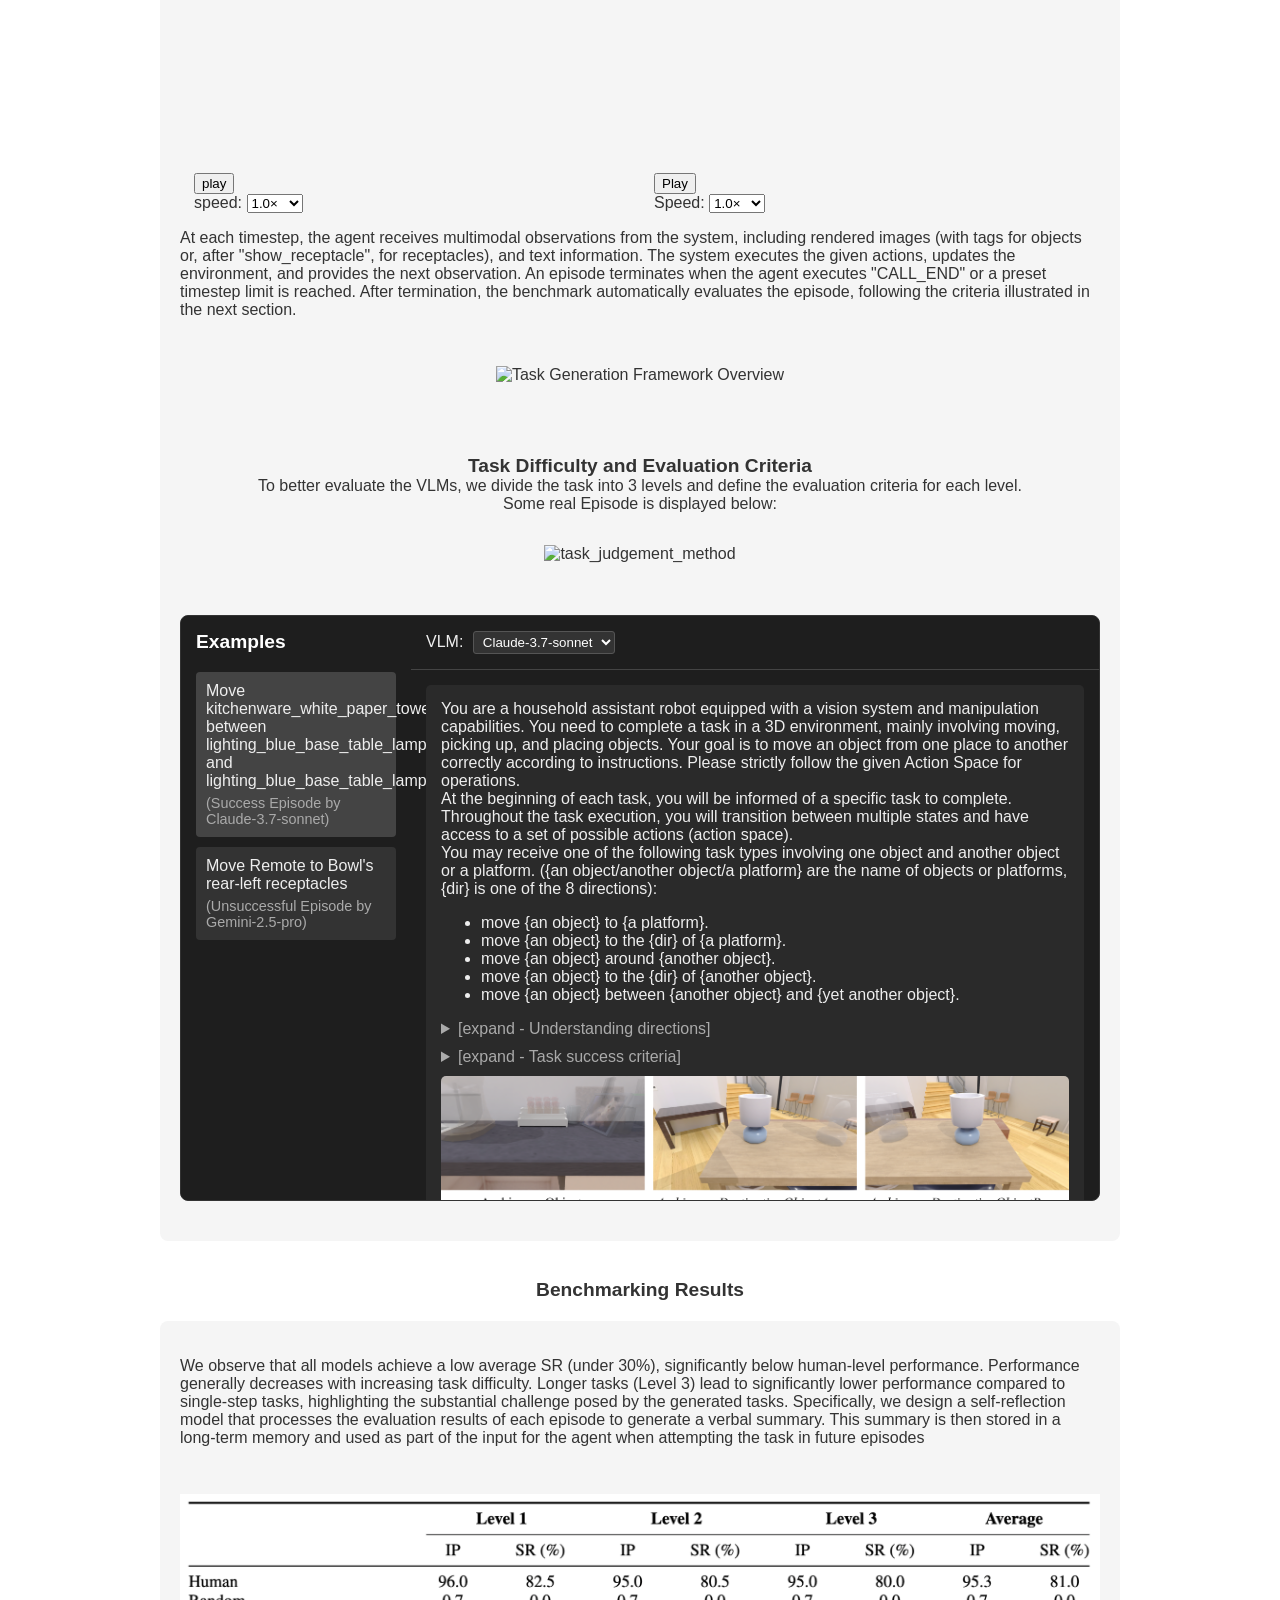
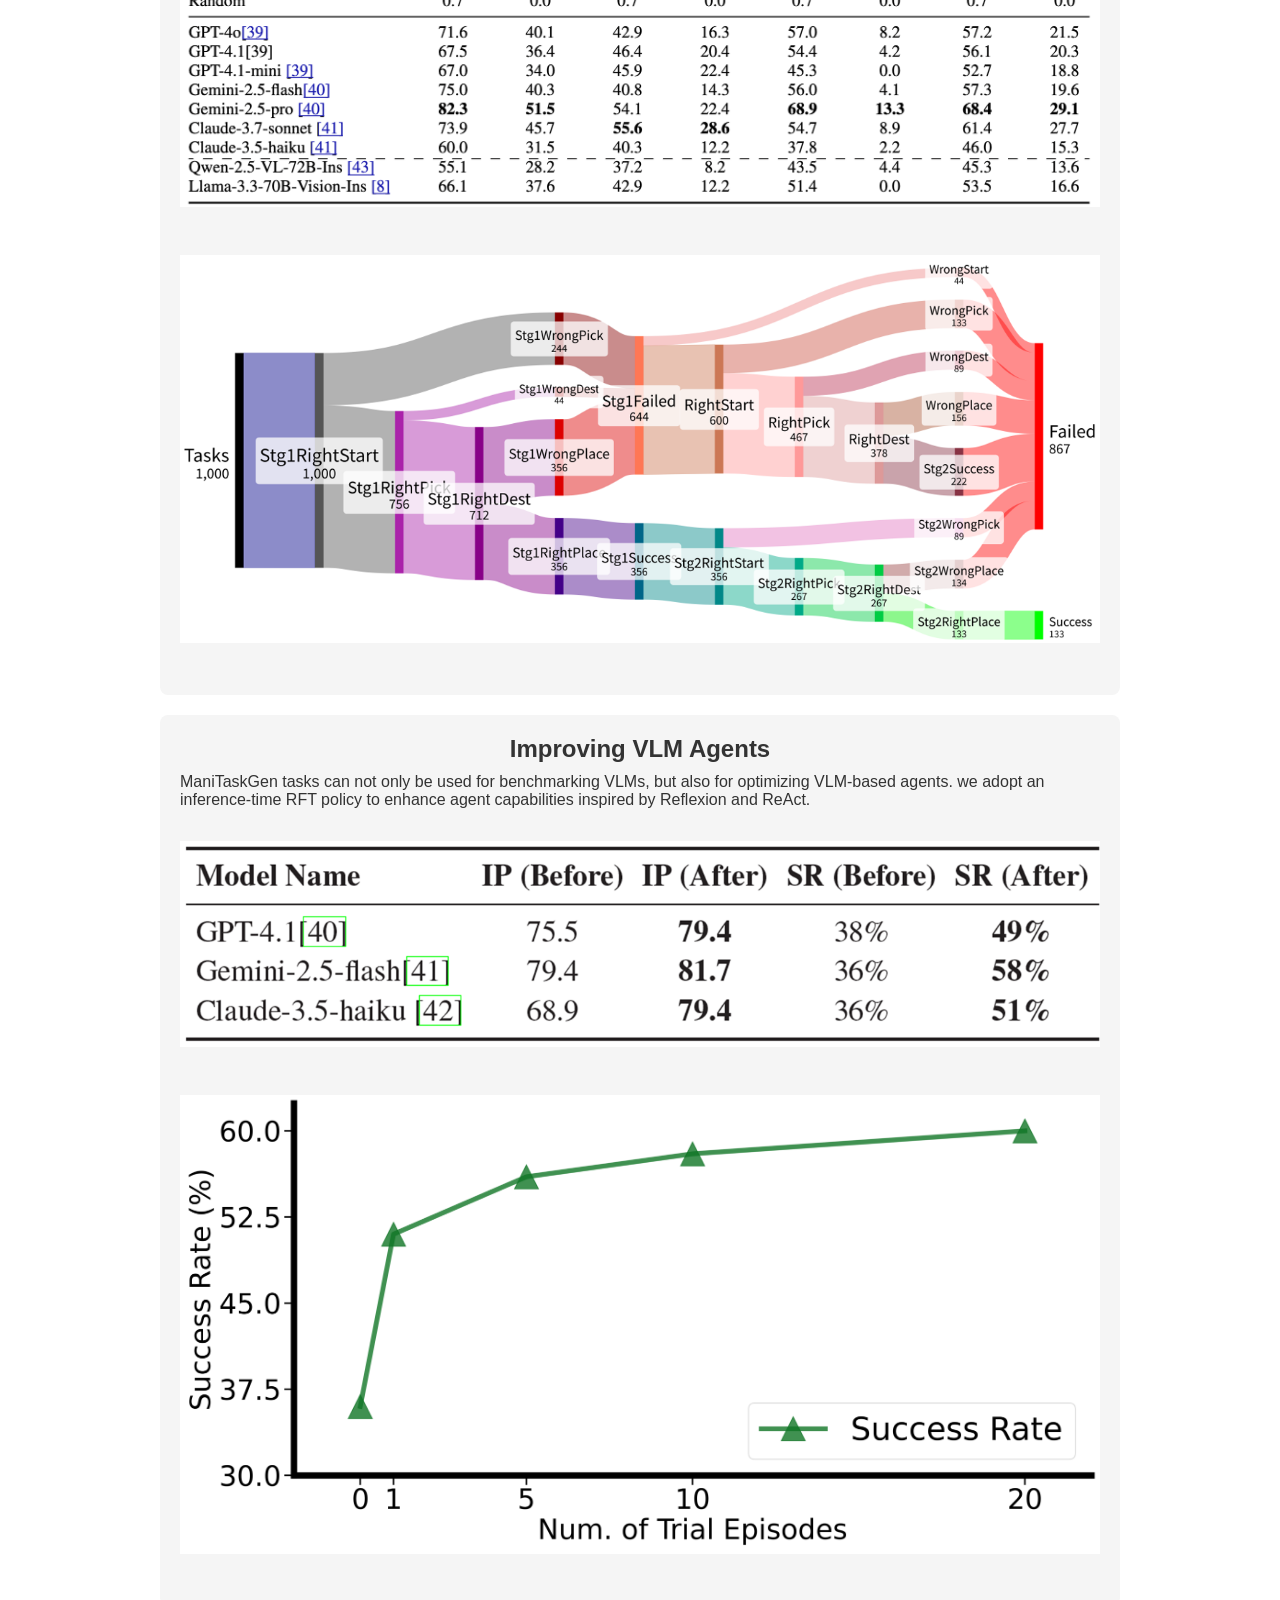
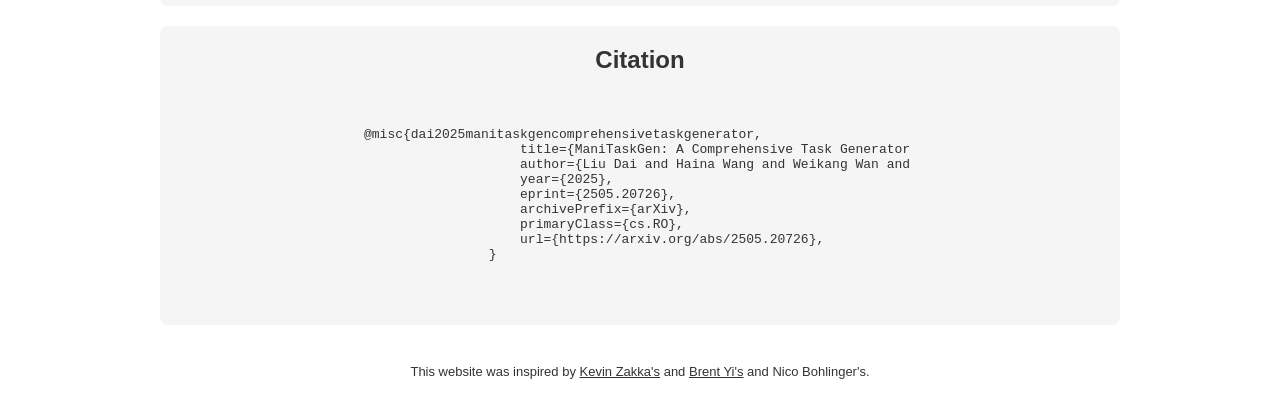
==== commit 161bc8f2: "combined small updates remote lfs  add readme  convert videos to regular files  upd  upd  1  typo" ====
--- a/index.html
+++ b/index.html
@@ -70,9 +70,9 @@
         
         <div class="section-container">
             <p class="section-header" style="text-align: center;">ManiTaskGen: Comprehensive Task Generation </p>
-            <p class="section-text">
+            <!-- <p class="section-text">
                 The first part of this project is a new methodology for generating comprehensive sets of process- and outcome-based tasks.
-            </p>
+            </p> -->
              <video class="demo-video" controls>
                 <source src="videos/task_gen.mp4" type="video/mp4">
             </video>
@@ -108,7 +108,7 @@
         <div class="section-container">
             <p class="section-header">Benchmarking VLM Agents and improving embodied decision-making</p>
 
-            we'd like to showcase two important applications of ManiTaskGen: benchmarking and improving embodied decision-making agents.
+            We'd like to showcase two important applications of ManiTaskGen: benchmarking and improving embodied decision-making agents.
             <video class="demo-video" controls>
                 <source src="videos/benchmark.mp4" type="video/mp4">
             </video>
@@ -279,11 +279,10 @@
 
             <p class="section-sub-header" style="text-align: center;">Task Difficulty and Evaluation Criteria</p>
             
-            <div class="task-levels" style="text-align: left;">
-
-                <p> To better evaluate the VLMs, we divide the task into 3 levels and define the evaluation criteria for each level.</p>
-                <p> Some real Episode is displayed below: </p>
-            </div>
+
+                 To better evaluate the VLMs, we divide the task into 3 levels and define the evaluation criteria for each level.</p>
+                 Some real Episode is displayed below: </p>
+            
 
             <div class="section-image-container">
                 <img src="images/task_judgement.png" alt="task_judgement_method" class="section-image">
@@ -880,9 +879,6 @@
                                 </div>
                             </details>
 
-                            <div class="message-image">
-                                <img src="images/episodes/gemini_failure/failed_step0.png" alt="Initial scene">
-                            </div>
 
                             <p><strong>Current task:</strong><br>
                             Move Remote to Bowl's rear-left receptacles</p>
@@ -1108,8 +1104,8 @@
         </div>
 
         <div class="section-container">
-            <p class="section-header">Acknowledgments</p>
-            
+            <!-- <p class="section-header">Acknowledgments</p>
+             -->
         
 
         
